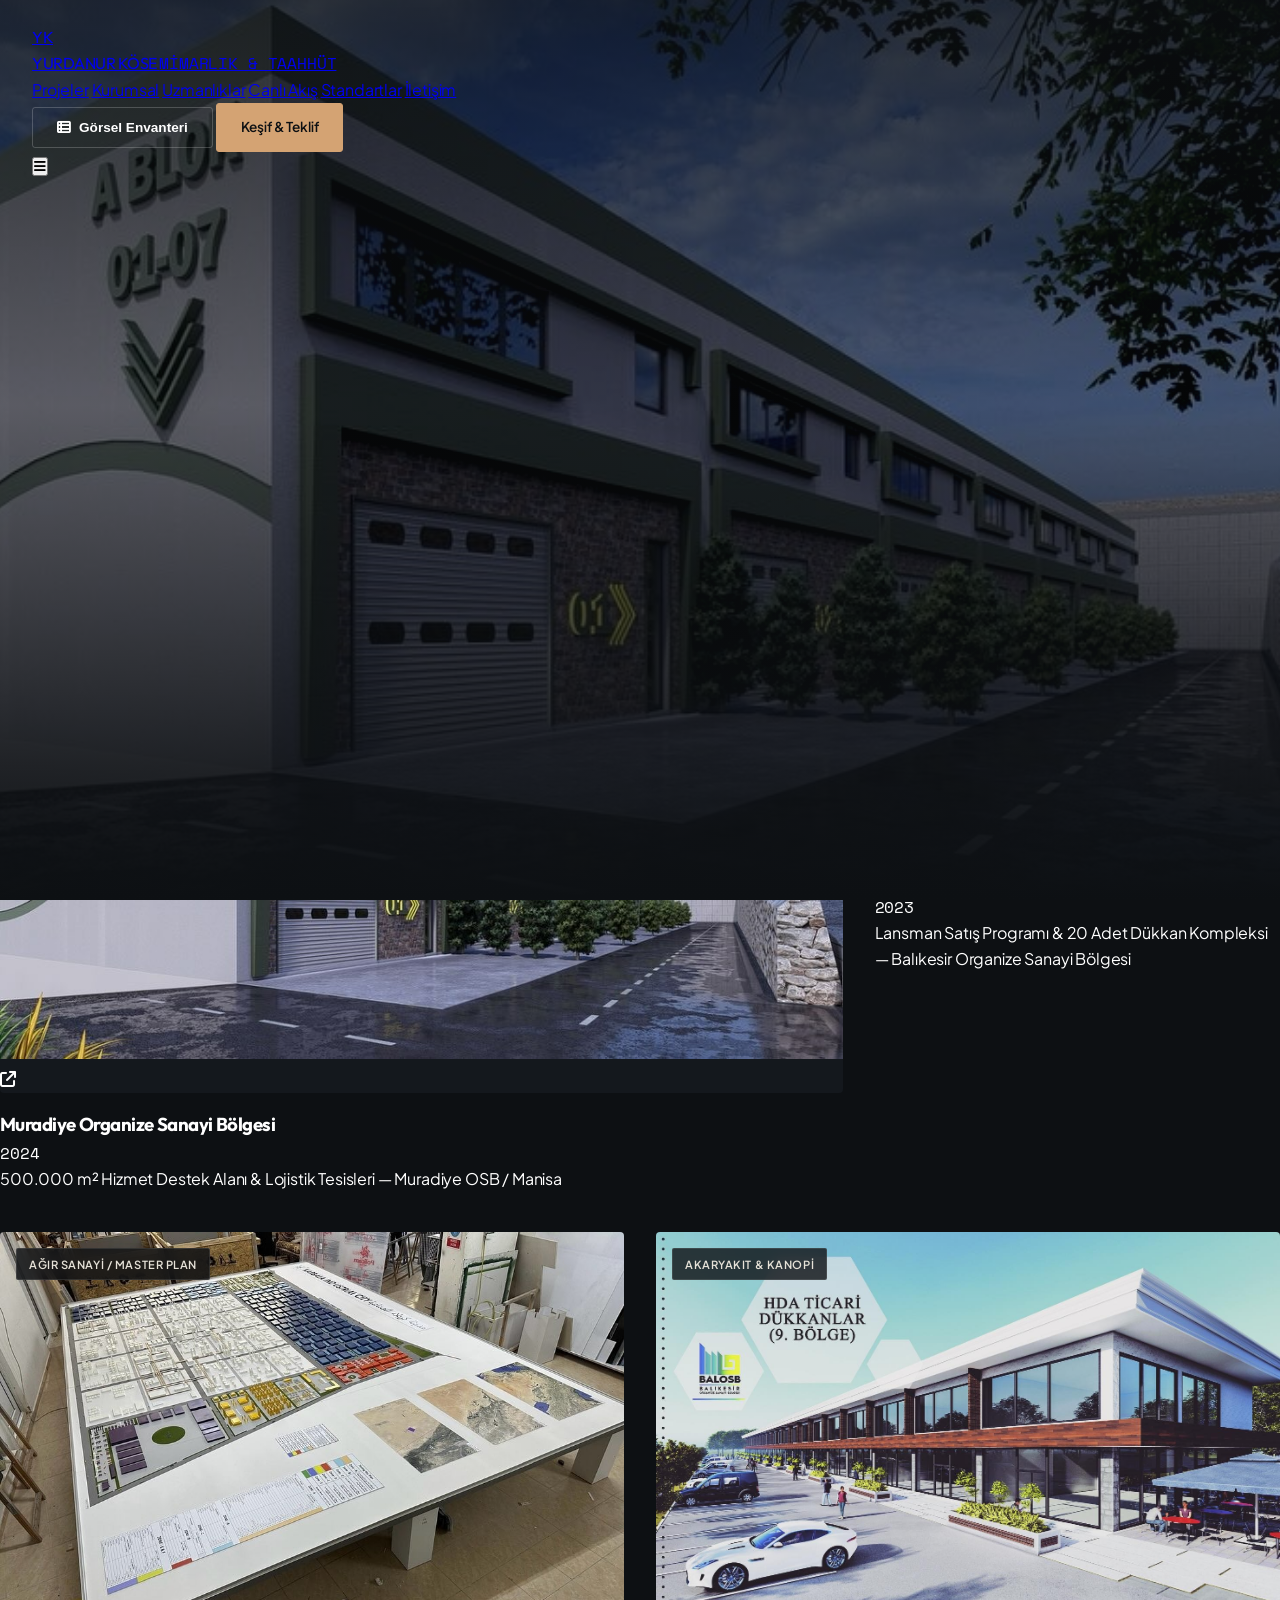
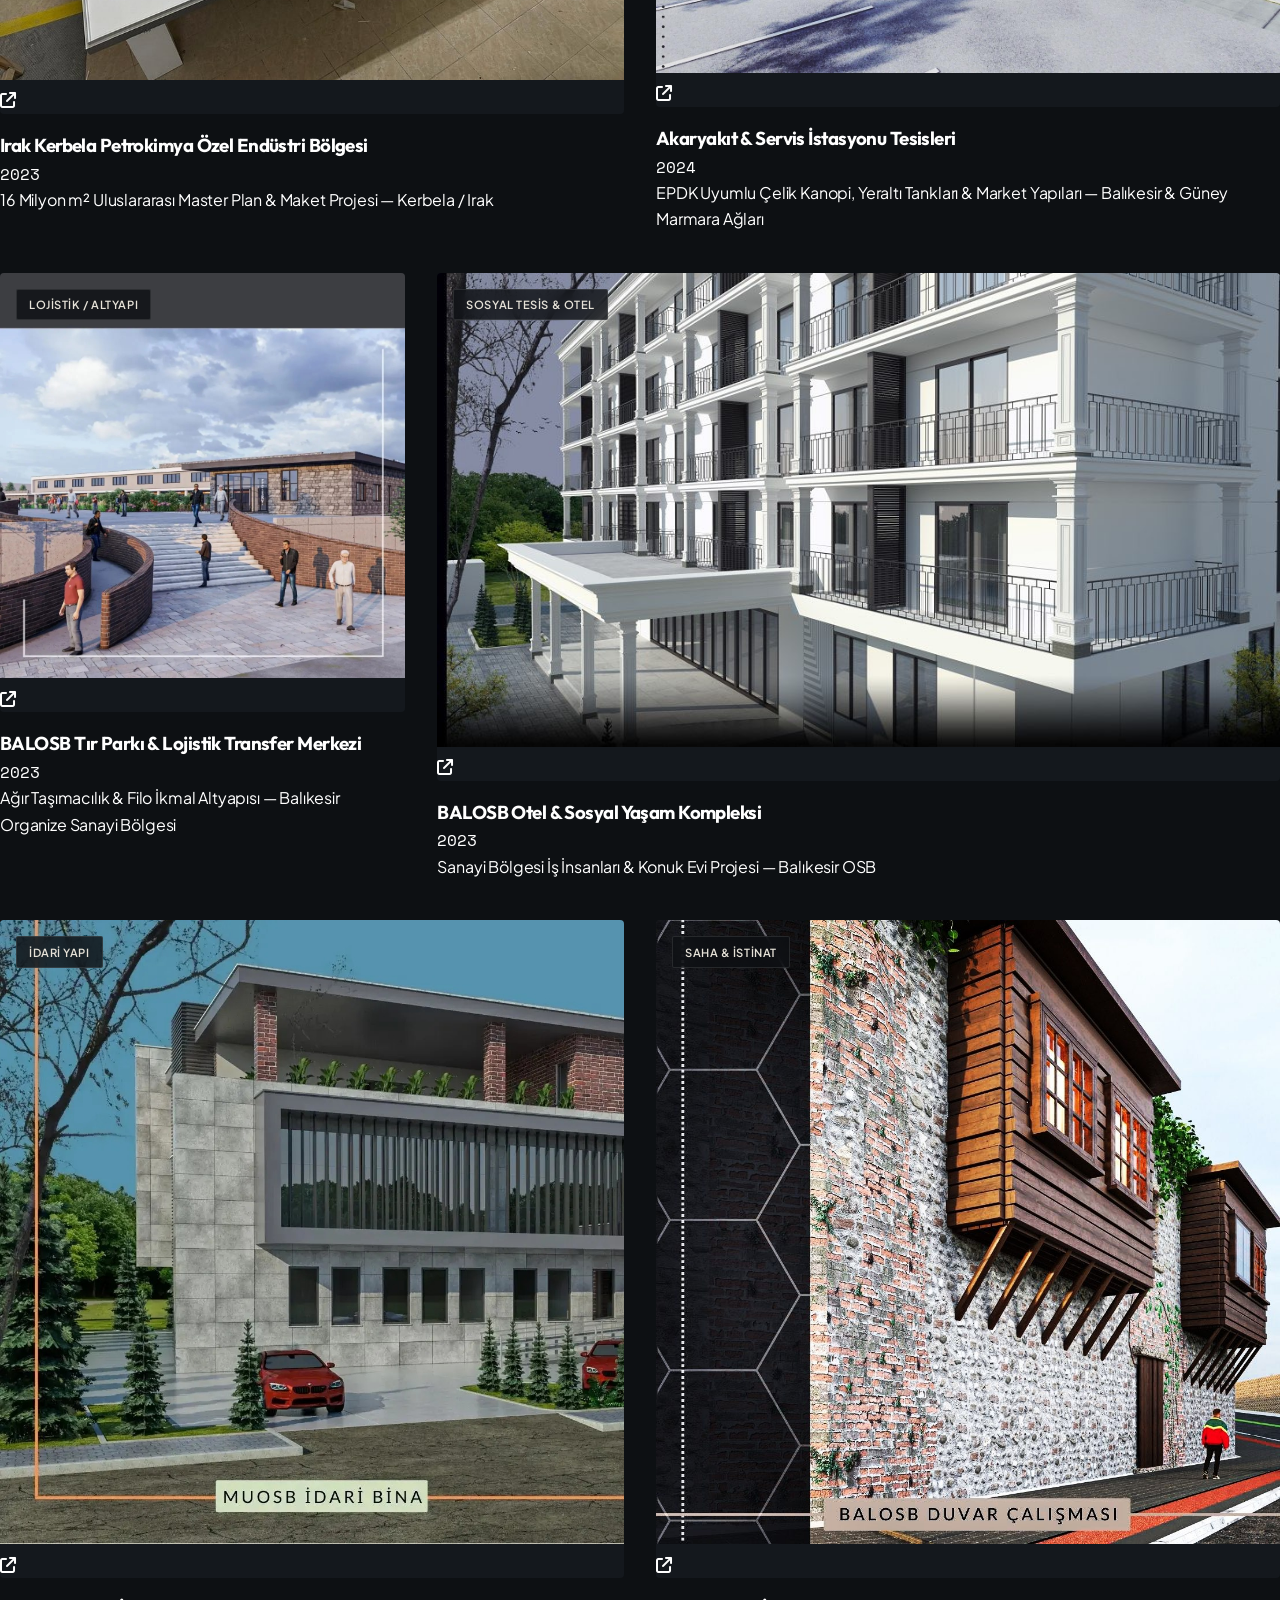
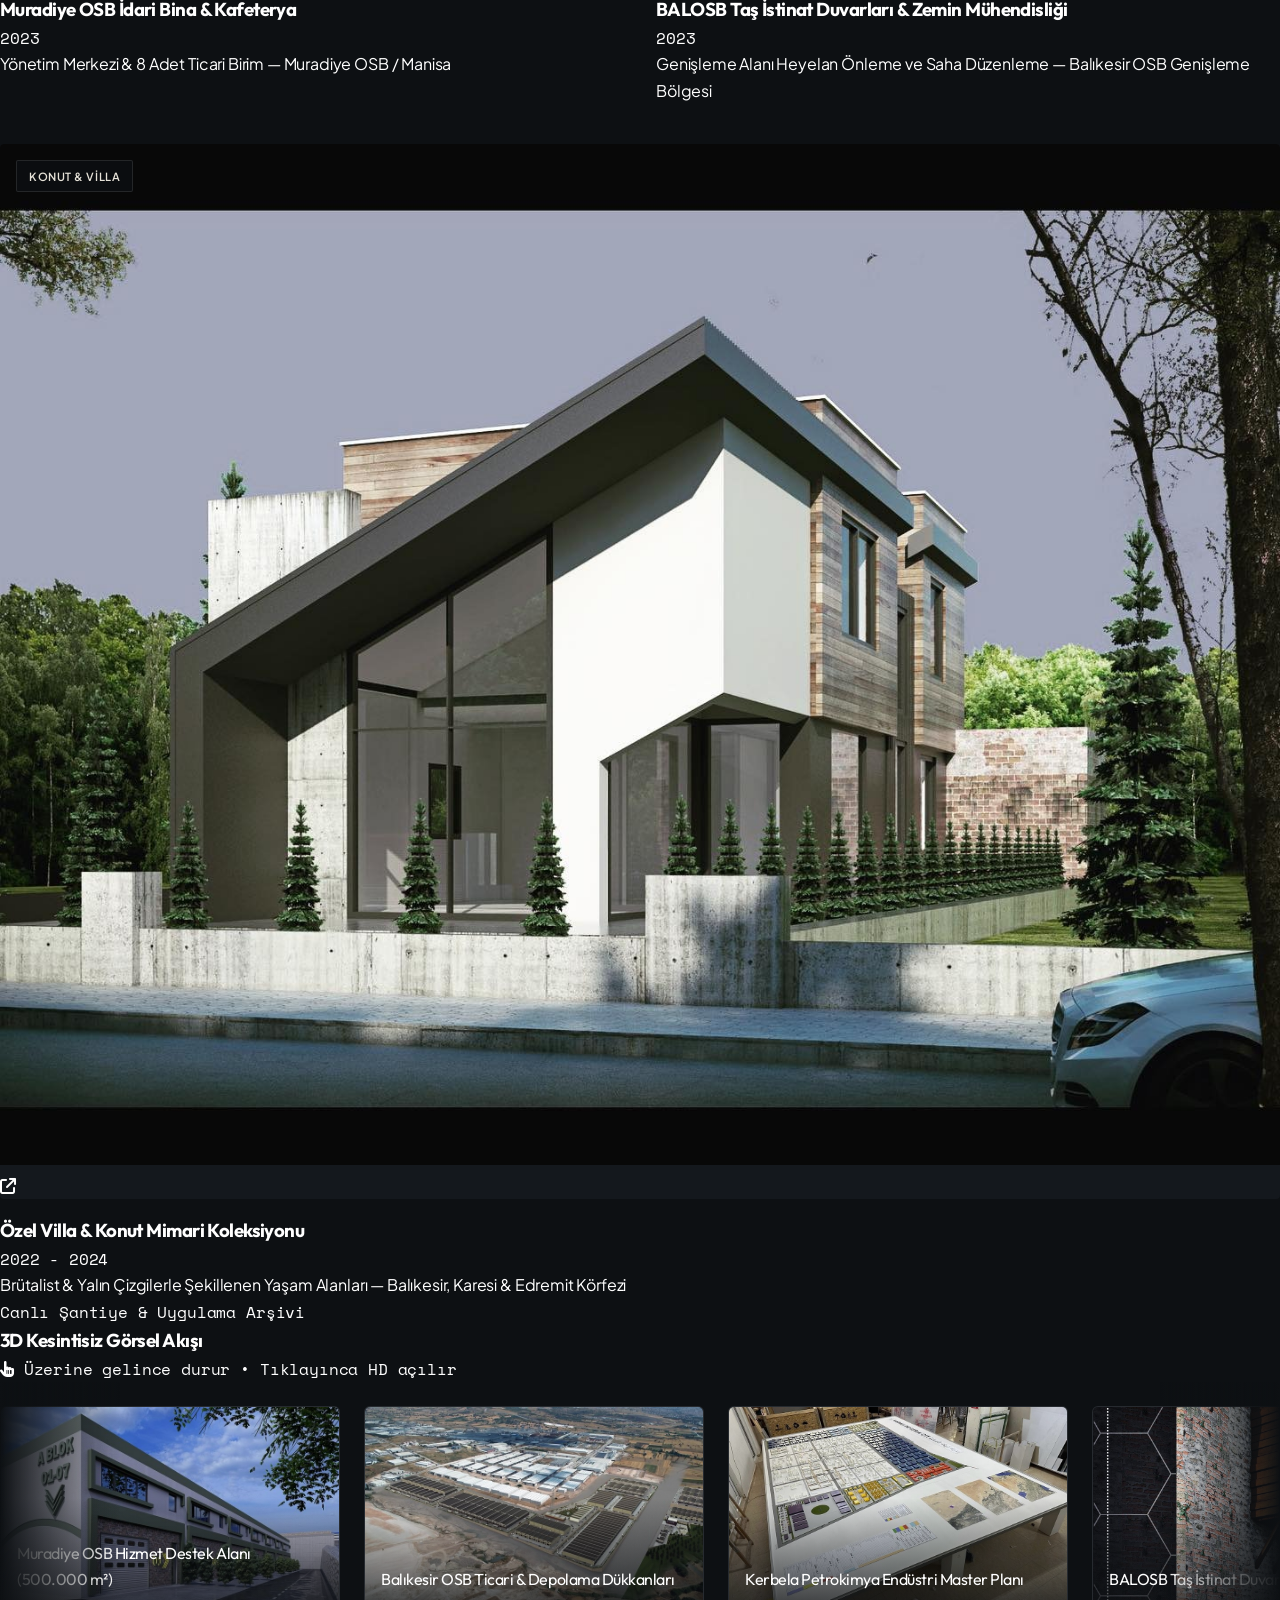
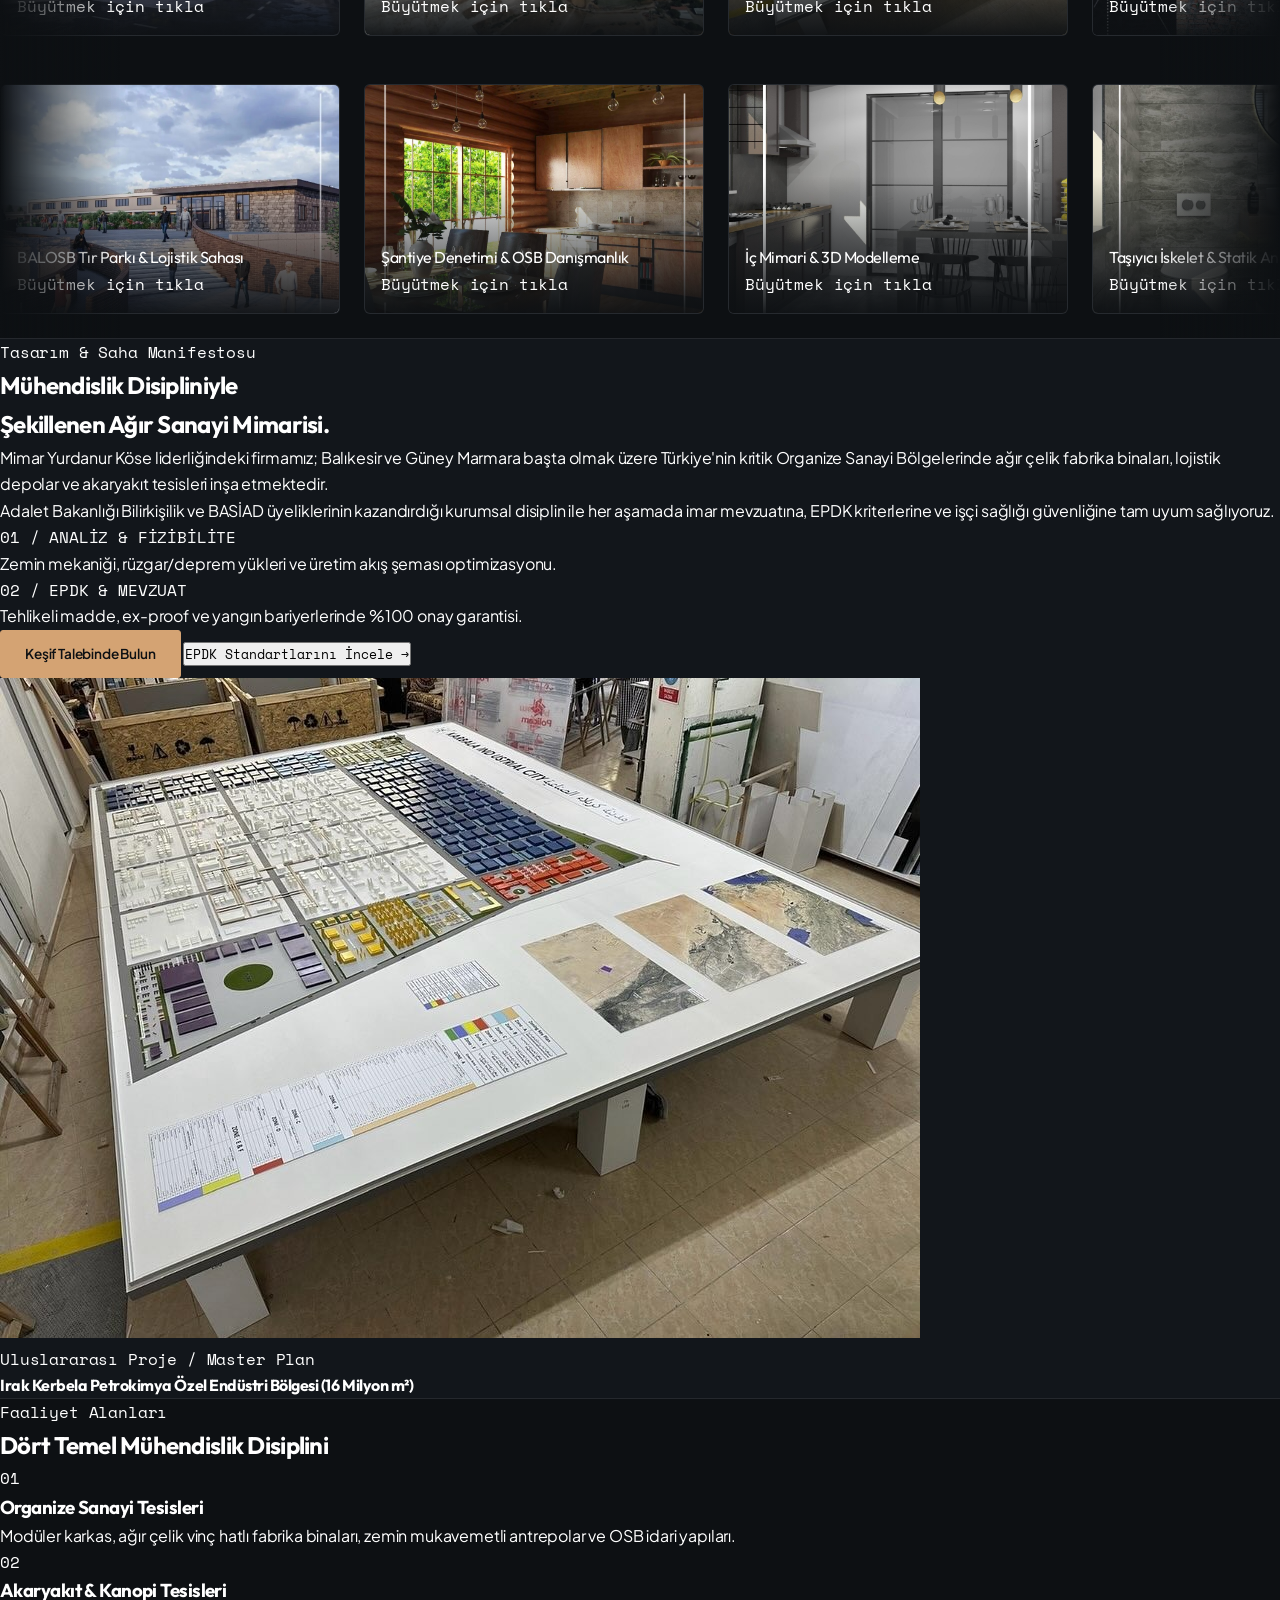
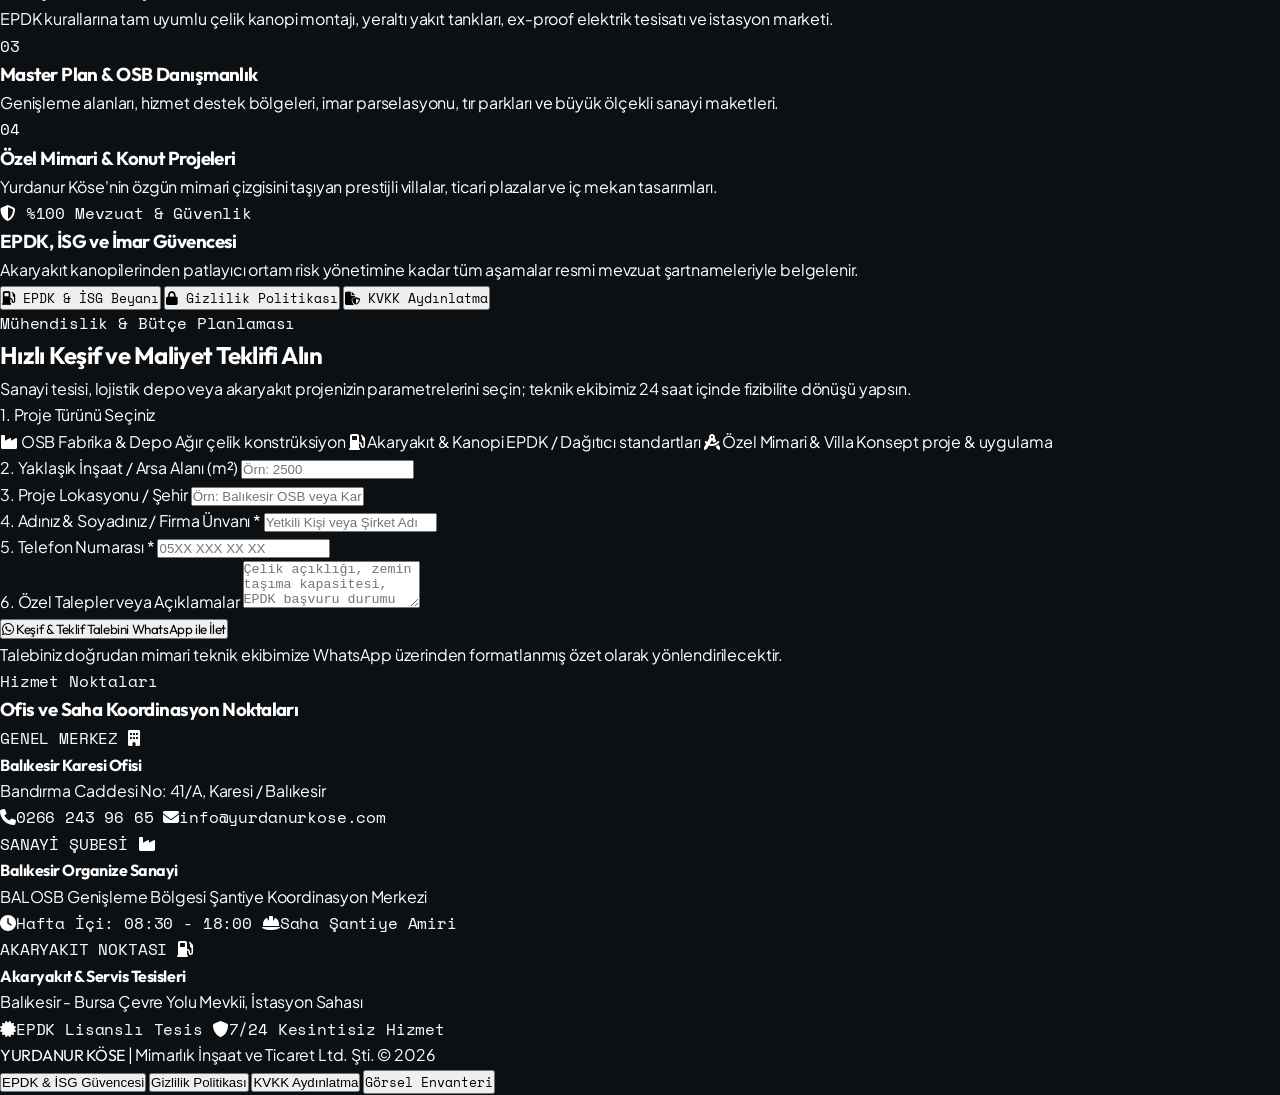
==== index.html @ f6b433bc "feat: Stuart Tanner & Norm Architects editoryal tasarimi, asimetrik galeri, Framerpanda detay modali" ====
<!DOCTYPE html>
<html lang="tr" class="scroll-smooth">
<head>
  <meta charset="UTF-8">
  <meta name="viewport" content="width=device-width, initial-scale=1.0">
  <title>Yurdanur Köse Mimarlık & Taahhüt | 3D Sanayi & Akaryakıt Portalı</title>
  
  <!-- SEO & Meta Tags -->
  <meta name="description" content="Balıkesir, Muradiye ve çevre OSB'lerde ağır sanayi fabrikaları, lojistik depolar ve EPDK standartlarında akaryakıt istasyonları mimari projelendirme ve taahhüdü.">
  <meta name="keywords" content="yurdanur köse, mimarlık, organize sanayi, balıkesir osb, muradiye osb, akaryakıt istasyonu, çelik konstrüksiyon, 3d mimari">
  <meta name="author" content="Yurdanur Köse Mimarlık İnşaat ve Ticaret Ltd. Şti.">
  <meta name="robots" content="index, follow">

  <!-- Open Graph -->
  <meta property="og:type" content="website">
  <meta property="og:url" content="https://yurdanurkose.com/">
  <meta property="og:title" content="Yurdanur Köse Mimarlık & Taahhüt | Sanayi & Akaryakıt">
  <meta property="og:description" content="Sloganlar yerine inşa edilen yapılar konuşur. Muradiye OSB, Kerbela Endüstri Bölgesi ve akaryakıt istasyonları mimari ve mühendislik portfolyosu.">
  <meta property="og:image" content="assets/images/real_projects/yk-01.jpg">

  <!-- Tailwind CSS CDN -->
  <script src="https://cdn.tailwindcss.com"></script>
  <script>
    tailwind.config = {
      theme: {
        extend: {
          colors: {
            brand: {
              dark: '#0D1013',
              surface: '#14181D',
              gold: '#D4A373',
              goldLight: '#E5B382',
              stone: '#E6E2D8',
              slate: '#94A3B8'
            }
          },
          fontFamily: {
            heading: ['Outfit', 'sans-serif'],
            sans: ['"Plus Jakarta Sans"', 'sans-serif'],
            mono: ['"Space Mono"', 'monospace']
          }
        }
      }
    }
  </script>

  <!-- FontAwesome & Three.js -->
  <link rel="stylesheet" href="https://cdnjs.cloudflare.com/ajax/libs/font-awesome/6.5.1/css/all.min.css">
  <script src="https://cdnjs.cloudflare.com/ajax/libs/three.js/r128/three.min.js"></script>

  <!-- Custom CSS -->
  <link rel="stylesheet" href="assets/css/style.css">
</head>
<body class="bg-[#0D1013] text-white antialiased selection:bg-[#D4A373] selection:text-black">

  <!-- ========================================================================= -->
  <!-- 1. MINIMAL FLOATING HEADER (STUART TANNER / WAKEFORD STYLE) -->
  <!-- ========================================================================= -->
  <header class="site-header flex items-center justify-between">
    <!-- Logo -->
    <a href="#" class="flex items-center gap-3 group">
      <div class="w-10 h-10 rounded bg-[#D4A373] text-[#0D1013] font-heading font-extrabold text-lg flex items-center justify-center transition-transform group-hover:scale-105 shadow-md shadow-[#D4A373]/20">
        YK
      </div>
      <div class="flex flex-col">
        <span class="font-heading font-bold text-white text-base tracking-tight leading-tight group-hover:text-[#D4A373] transition-colors">
          YURDANUR KÖSE
        </span>
        <span class="text-[10px] font-mono tracking-wider text-slate-400 uppercase">
          MİMARLIK & TAAHHÜT
        </span>
      </div>
    </a>

    <!-- Minimalist Menü -->
    <nav class="hidden md:flex items-center gap-8 text-xs font-medium uppercase tracking-wider text-slate-300">
      <a href="#projeler" class="hover:text-[#D4A373] transition-colors py-1">Projeler</a>
      <a href="#kurumsal" class="hover:text-[#D4A373] transition-colors py-1">Kurumsal</a>
      <a href="#uzmanliklar" class="hover:text-[#D4A373] transition-colors py-1">Uzmanlıklar</a>
      <a href="#akis" class="hover:text-[#D4A373] transition-colors py-1">Canlı Akış</a>
      <a href="#standartlar" class="hover:text-[#D4A373] transition-colors py-1">Standartlar</a>
      <a href="#iletisim" class="hover:text-[#D4A373] transition-colors py-1">İletişim</a>
    </nav>

    <!-- Hızlı Aksiyon -->
    <div class="hidden sm:flex items-center gap-4">
      <button onclick="openInventoryModal()" class="btn-minimal text-xs py-2 px-3 text-slate-300 hover:text-white" title="Instagram Fotoğraf & Gönderi Envanteri">
        <i class="fa-solid fa-table-list text-[#D4A373]"></i>
        <span>Görsel Envanteri</span>
      </button>
      <a href="#teklif-formu" class="btn-gold text-xs py-2 px-4 rounded">
        <span>Keşif & Teklif</span>
      </a>
    </div>

    <!-- Mobil Menü Butonu -->
    <button id="mobile-menu-btn" class="md:hidden text-slate-200 hover:text-white p-2" aria-label="Menü">
      <i class="fa-solid fa-bars text-lg"></i>
    </button>
  </header>

  <!-- Mobil Açılır Menü -->
  <div id="mobile-menu" class="hidden fixed inset-x-0 top-20 z-40 bg-[#12161B]/98 backdrop-blur-xl border-b border-white/10 px-6 py-6 space-y-4 text-sm font-medium">
    <a href="#projeler" class="block text-slate-200 hover:text-[#D4A373]">Projeler Vitrini</a>
    <a href="#kurumsal" class="block text-slate-200 hover:text-[#D4A373]">Kurumsal & Yaklaşım</a>
    <a href="#uzmanliklar" class="block text-slate-200 hover:text-[#D4A373]">Uzmanlık Alanları</a>
    <a href="#akis" class="block text-slate-200 hover:text-[#D4A373]">Canlı 3D Fotoğraf Akışı</a>
    <a href="#standartlar" class="block text-slate-200 hover:text-[#D4A373]">EPDK & İSG Standartları</a>
    <a href="#teklif-formu" class="block btn-gold text-center py-2.5 rounded mt-4">Hızlı Keşif İste</a>
    <button onclick="openInventoryModal()" class="w-full text-center py-2 text-xs font-mono text-slate-400 hover:text-white border-t border-white/5 pt-3">
      <i class="fa-solid fa-table-list mr-1"></i> Doğrulanmış Görsel Envanteri
    </button>
  </div>

  <!-- ========================================================================= -->
  <!-- 2. HERO SECTION - STUART TANNER ARCHITECTS STİLİ BÜYÜK GÖRSEL VİTRİN -->
  <!-- ========================================================================= -->
  <section class="relative min-h-screen flex items-end pb-16 sm:pb-24 pt-32 overflow-hidden">
    
    <!-- Büyük Arka Plan Mimari Fotoğrafı -->
    <div class="hero-image-wrap">
      <img src="assets/images/real_projects/yk-01.jpg" alt="Muradiye Organize Sanayi Bölgesi Projesi">
    </div>

    <!-- Degrade Karartma Katmanı -->
    <div class="hero-overlay-gradient"></div>

    <!-- Three.js 3D İnteraktif Çelik Kafes & Işık Parçacıkları (WebGL Canvas) -->
    <div id="hero-3d-canvas-container">
      <canvas id="hero-3d-canvas"></canvas>
    </div>

    <!-- Hero Ön Plan İçeriği (Stuart Tanner Typography) -->
    <div class="relative z-10 max-w-7xl mx-auto px-6 sm:px-10 w-full">
      <div class="max-w-3xl space-y-6">
        
        <div class="inline-flex items-center gap-3 px-3.5 py-1.5 rounded bg-black/60 border border-white/10 backdrop-blur-md">
          <span class="w-2 h-2 rounded-full bg-[#D4A373] animate-pulse"></span>
          <span class="font-mono text-xs text-[#E6E2D8] uppercase tracking-wider">
            3D Mimari & Endüstriyel Taahhüt Portalı
          </span>
        </div>

        <h1 class="text-3xl sm:text-5xl lg:text-6xl font-heading font-extrabold text-white tracking-tight leading-[1.12]">
          Sanayi ve Akaryakıt Yapılarında <br>
          <span class="text-transparent bg-clip-text bg-gradient-to-r from-white via-[#E6E2D8] to-[#D4A373]">
            Sarsılmaz Mimari Disiplin.
          </span>
        </h1>

        <p class="text-base sm:text-lg text-slate-300 font-normal leading-relaxed max-w-2xl">
          Organize sanayi bölgeleri, endüstriyel tesisler ve EPDK standartlarında akaryakıt istasyonlarında sarsılmaz mühendislik disiplini ve sıfır hata toleransı.
        </p>

        <div class="flex flex-wrap items-center gap-4 pt-4">
          <a href="#projeler" class="btn-gold py-3 px-7 rounded font-semibold text-sm">
            <span>Projeleri İnceleyin</span>
            <i class="fa-solid fa-arrow-down text-xs ml-1"></i>
          </a>
          <button onclick="openInventoryModal()" class="btn-minimal py-3 px-6 rounded font-semibold text-sm">
            <i class="fa-solid fa-camera-retro text-[#D4A373]"></i>
            <span>39 Gerçek Fotoğraf Envanteri</span>
          </button>
        </div>

        <div class="pt-6 flex items-center gap-3 text-xs font-mono text-slate-400">
          <i class="fa-solid fa-arrows-up-down-left-right text-[#D4A373] animate-pulse"></i>
          <span>Fareyi ekranda hareket ettirerek 3D mimari kafesi ve şantiye partiküllerini yönlendirin.</span>
        </div>

      </div>
    </div>

    <!-- Aşağı Kaydırma Çizgisi -->
    <a href="#projeler" class="hidden lg:flex absolute bottom-8 right-10 z-10 flex-col items-center gap-2 text-[11px] font-mono uppercase tracking-widest text-slate-400 hover:text-white transition-colors">
      <span>Aşağı Kaydır</span>
      <span class="w-px h-10 bg-gradient-to-b from-[#D4A373] to-transparent"></span>
    </a>

  </section>

  <!-- ========================================================================= -->
  <!-- 3. RAKAMLARLA KURUMSAL GÜVEN VE SAHA BÜYÜKLÜĞÜ -->
  <!-- ========================================================================= -->
  <section class="border-y border-white/10 bg-[#101418] py-8">
    <div class="max-w-7xl mx-auto px-6 sm:px-10">
      <div class="grid grid-cols-2 md:grid-cols-4 gap-6 text-center md:text-left">
        
        <div class="space-y-1">
          <span class="font-mono text-2xl sm:text-3xl font-extrabold text-[#D4A373]">500.000+ m²</span>
          <p class="text-xs text-slate-400 font-medium">Planlanan OSB & Lojistik Alanı</p>
        </div>

        <div class="space-y-1">
          <span class="font-mono text-2xl sm:text-3xl font-extrabold text-white">16.000.000 m²</span>
          <p class="text-xs text-slate-400 font-medium">Uluslararası Petrokimya Master Planı</p>
        </div>

        <div class="space-y-1">
          <span class="font-mono text-2xl sm:text-3xl font-extrabold text-emerald-400">%100 Uyum</span>
          <p class="text-xs text-slate-400 font-medium">EPDK & İSG Mevzuat Güvencesi</p>
        </div>

        <div class="space-y-1">
          <span class="font-mono text-2xl sm:text-3xl font-extrabold text-[#E6E2D8]">20+ Yıl</span>
          <p class="text-xs text-slate-400 font-medium">Bölgesel Mimari & Taahhüt Tecrübesi</p>
        </div>

      </div>
    </div>
  </section>

  <!-- ========================================================================= -->
  <!-- 4. PROJELER - ASİMETRİK EDİTORYAL GALERİ (ARCHITECTURECHAT.COM STİLİ) -->
  <!-- ========================================================================= -->
  <section id="projeler" class="py-24 sm:py-32 bg-[#0D1013] relative">
    <div class="max-w-7xl mx-auto px-6 sm:px-10">
      
      <!-- Bölüm Başlığı -->
      <div class="flex flex-col md:flex-row md:items-end justify-between gap-6 pb-14 border-b border-white/10">
        <div>
          <span class="text-xs font-mono uppercase tracking-widest text-[#D4A373] block mb-2">
            Portfolyo Vitrini
          </span>
          <h2 class="text-3xl sm:text-4xl font-heading font-extrabold text-white tracking-tight">
            Seçilmiş Mimari & Endüstriyel Projeler
          </h2>
        </div>
        <p class="text-slate-400 text-xs sm:text-sm max-w-md font-normal leading-relaxed">
          Kart kalabalığı yerine doğrudan mimari çalışmalar konuşur. Her fotoğrafa tıklayarak doğrulanmış teknik künyeyi ve şantiye detaylarını inceleyebilirsiniz.
        </p>
      </div>

      <!-- Asimetrik Editoryal Grid (JS ile doldurulur) -->
      <div id="projects-editorial-grid" class="editorial-gallery-grid pt-12">
        <!-- JS injects .project-item with spans -->
      </div>

    </div>
  </section>

  <!-- ========================================================================= -->
  <!-- 5. KESİNTİSİZ AKAN 3D FOTOĞRAF ŞERİDİ ("GÖRSELLER AKSIN") -->
  <!-- ========================================================================= -->
  <section id="akis" class="py-20 bg-[#12161C] border-y border-white/10 overflow-hidden">
    <div class="max-w-7xl mx-auto px-6 sm:px-10 mb-8 flex flex-col sm:flex-row sm:items-center justify-between gap-4">
      <div>
        <span class="text-xs font-mono uppercase tracking-widest text-[#D4A373] block mb-1">
          Canlı Şantiye & Uygulama Arşivi
        </span>
        <h3 class="text-2xl font-heading font-bold text-white">
          3D Kesintisiz Görsel Akışı
        </h3>
      </div>
      <p class="text-xs text-slate-400 font-mono">
        <i class="fa-solid fa-hand-pointer text-[#D4A373] mr-1"></i> Üzerine gelince durur • Tıklayınca HD açılır
      </p>
    </div>

    <!-- Üst Şerit (Sola Akar) -->
    <div class="flow-marquee-container mb-4">
      <div id="marquee-track-left" class="marquee-track track-left"></div>
    </div>

    <!-- Alt Şerit (Sağa Akar) -->
    <div class="flow-marquee-container">
      <div id="marquee-track-right" class="marquee-track track-right"></div>
    </div>
  </section>

  <!-- ========================================================================= -->
  <!-- 6. KURUMSAL & MİMARİ YAKLAŞIM (NORM ARCHITECTS STİLİ MİNİMAL BÖLÜM) -->
  <!-- ========================================================================= -->
  <section id="kurumsal" class="norm-editorial-section py-24 sm:py-32">
    <div class="max-w-7xl mx-auto px-6 sm:px-10">
      
      <div class="grid grid-cols-1 lg:grid-cols-12 gap-12 lg:gap-16 items-center">
        
        <!-- Sol: Manifest & Mimar Tanıtımı -->
        <div class="lg:col-span-6 space-y-6">
          <span class="text-xs font-mono uppercase tracking-widest text-[#D4A373]">
            Tasarım & Saha Manifestosu
          </span>

          <h2 class="text-3xl sm:text-4xl font-heading font-bold text-white leading-tight">
            Mühendislik Disipliniyle <br>
            <span class="text-[#E6E2D8]">Şekillenen Ağır Sanayi Mimarisi.</span>
          </h2>

          <p class="text-slate-300 text-sm sm:text-base leading-relaxed">
            Mimar Yurdanur Köse liderliğindeki firmamız; Balıkesir ve Güney Marmara başta olmak üzere Türkiye'nin kritik Organize Sanayi Bölgelerinde ağır çelik fabrika binaları, lojistik depolar ve akaryakıt tesisleri inşa etmektedir.
          </p>

          <p class="text-slate-400 text-xs sm:text-sm leading-relaxed">
            Adalet Bakanlığı Bilirkişilik ve BASİAD üyeliklerinin kazandırdığı kurumsal disiplin ile her aşamada imar mevzuatına, EPDK kriterlerine ve işçi sağlığı güvenliğine tam uyum sağlıyoruz.
          </p>

          <div class="grid grid-cols-2 gap-4 pt-4 border-t border-white/10 text-xs">
            <div>
              <span class="font-mono text-[#D4A373] block mb-1">01 / ANALİZ & FİZİBİLİTE</span>
              <p class="text-slate-400">Zemin mekaniği, rüzgar/deprem yükleri ve üretim akış şeması optimizasyonu.</p>
            </div>
            <div>
              <span class="font-mono text-[#D4A373] block mb-1">02 / EPDK & MEVZUAT</span>
              <p class="text-slate-400">Tehlikeli madde, ex-proof ve yangın bariyerlerinde %100 onay garantisi.</p>
            </div>
          </div>

          <div class="pt-4 flex items-center gap-4">
            <a href="#teklif-formu" class="btn-gold text-xs py-2.5 px-6 rounded">
              Keşif Talebinde Bulun
            </a>
            <button onclick="openEpdkModal()" class="text-xs font-mono text-slate-300 hover:text-white underline underline-offset-4">
              EPDK Standartlarını İncele &rarr;
            </button>
          </div>
        </div>

        <!-- Sağ: Büyük Ölçekli Mimari Maket & Çalışma Görseli -->
        <div class="lg:col-span-6 relative">
          <div class="relative rounded-lg overflow-hidden border border-white/10 shadow-2xl bg-[#0D1013]">
            <img 
              src="assets/images/real_projects/yk-03.jpg" 
              alt="Kerbela Petrokimya Endüstri Master Plan ve Maket Çalışması" 
              class="w-full h-[450px] object-cover"
            >
            <div class="absolute bottom-0 inset-x-0 p-5 bg-gradient-to-t from-black/90 via-black/50 to-transparent">
              <span class="text-[10px] font-mono text-[#D4A373] uppercase tracking-wider block">
                Uluslararası Proje / Master Plan
              </span>
              <h4 class="text-sm font-heading font-semibold text-white">
                Irak Kerbela Petrokimya Özel Endüstri Bölgesi (16 Milyon m²)
              </h4>
            </div>
          </div>
        </div>

      </div>

    </div>
  </section>

  <!-- ========================================================================= -->
  <!-- 7. UZMANLIK ALANLARI (EDİTORYAL LİSTE) -->
  <!-- ========================================================================= -->
  <section id="uzmanliklar" class="py-24 sm:py-32 bg-[#0D1013]">
    <div class="max-w-7xl mx-auto px-6 sm:px-10">
      
      <div class="max-w-2xl mb-16">
        <span class="text-xs font-mono uppercase tracking-widest text-[#D4A373] block mb-2">
          Faaliyet Alanları
        </span>
        <h2 class="text-3xl sm:text-4xl font-heading font-extrabold text-white">
          Dört Temel Mühendislik Disiplini
        </h2>
      </div>

      <div class="grid grid-cols-1 md:grid-cols-2 lg:grid-cols-4 gap-6">
        
        <div class="p-6 rounded bg-[#14181D] border border-white/5 hover:border-[#D4A373]/40 transition-colors space-y-3">
          <div class="w-10 h-10 rounded bg-[#D4A373]/15 text-[#D4A373] flex items-center justify-center font-mono font-bold text-sm">
            01
          </div>
          <h3 class="font-heading font-bold text-white text-lg">Organize Sanayi Tesisleri</h3>
          <p class="text-xs text-slate-400 leading-relaxed">
            Modüler karkas, ağır çelik vinç hatlı fabrika binaları, zemin mukavemetli antrepolar ve OSB idari yapıları.
          </p>
        </div>

        <div class="p-6 rounded bg-[#14181D] border border-white/5 hover:border-[#D4A373]/40 transition-colors space-y-3">
          <div class="w-10 h-10 rounded bg-[#D4A373]/15 text-[#D4A373] flex items-center justify-center font-mono font-bold text-sm">
            02
          </div>
          <h3 class="font-heading font-bold text-white text-lg">Akaryakıt & Kanopi Tesisleri</h3>
          <p class="text-xs text-slate-400 leading-relaxed">
            EPDK kurallarına tam uyumlu çelik kanopi montajı, yeraltı yakıt tankları, ex-proof elektrik tesisatı ve istasyon marketi.
          </p>
        </div>

        <div class="p-6 rounded bg-[#14181D] border border-white/5 hover:border-[#D4A373]/40 transition-colors space-y-3">
          <div class="w-10 h-10 rounded bg-[#D4A373]/15 text-[#D4A373] flex items-center justify-center font-mono font-bold text-sm">
            03
          </div>
          <h3 class="font-heading font-bold text-white text-lg">Master Plan & OSB Danışmanlık</h3>
          <p class="text-xs text-slate-400 leading-relaxed">
            Genişleme alanları, hizmet destek bölgeleri, imar parselasyonu, tır parkları ve büyük ölçekli sanayi maketleri.
          </p>
        </div>

        <div class="p-6 rounded bg-[#14181D] border border-white/5 hover:border-[#D4A373]/40 transition-colors space-y-3">
          <div class="w-10 h-10 rounded bg-[#D4A373]/15 text-[#D4A373] flex items-center justify-center font-mono font-bold text-sm">
            04
          </div>
          <h3 class="font-heading font-bold text-white text-lg">Özel Mimari & Konut Projeleri</h3>
          <p class="text-xs text-slate-400 leading-relaxed">
            Yurdanur Köse'nin özgün mimari çizgisini taşıyan prestijli villalar, ticari plazalar ve iç mekan tasarımları.
          </p>
        </div>

      </div>

    </div>
  </section>

  <!-- ========================================================================= -->
  <!-- 8. EPDK & İSG STANDARTLARI ROZETLERİ -->
  <!-- ========================================================================= -->
  <section id="standartlar" class="py-16 bg-[#11151A] border-y border-white/10">
    <div class="max-w-7xl mx-auto px-6 sm:px-10">
      
      <div class="flex flex-col lg:flex-row items-center justify-between gap-8">
        <div>
          <span class="text-xs font-mono uppercase tracking-widest text-emerald-400 block mb-1">
            <i class="fa-solid fa-shield-halved mr-1"></i> %100 Mevzuat & Güvenlik
          </span>
          <h3 class="text-2xl font-heading font-bold text-white">
            EPDK, İSG ve İmar Güvencesi
          </h3>
          <p class="text-xs text-slate-400 mt-1 max-w-xl">
            Akaryakıt kanopilerinden patlayıcı ortam risk yönetimine kadar tüm aşamalar resmi mevzuat şartnameleriyle belgelenir.
          </p>
        </div>

        <div class="flex flex-wrap items-center gap-3">
          <button onclick="openEpdkModal()" class="px-4 py-2.5 rounded bg-white/5 border border-white/10 hover:border-[#D4A373] text-xs font-mono text-slate-200 transition-colors flex items-center gap-2">
            <i class="fa-solid fa-gas-pump text-[#D4A373]"></i>
            <span>EPDK & İSG Beyanı</span>
          </button>
          <button onclick="openPrivacyModal()" class="px-4 py-2.5 rounded bg-white/5 border border-white/10 hover:border-[#D4A373] text-xs font-mono text-slate-200 transition-colors flex items-center gap-2">
            <i class="fa-solid fa-lock text-cyan-400"></i>
            <span>Gizlilik Politikası</span>
          </button>
          <button onclick="openKvkkModal()" class="px-4 py-2.5 rounded bg-white/5 border border-white/10 hover:border-[#D4A373] text-xs font-mono text-slate-200 transition-colors flex items-center gap-2">
            <i class="fa-solid fa-file-shield text-emerald-400"></i>
            <span>KVKK Aydınlatma</span>
          </button>
        </div>
      </div>

    </div>
  </section>

  <!-- ========================================================================= -->
  <!-- 9. TEMİZ VE FERAH BEYAZ TEKLİF & KEŞİF FORMU -->
  <!-- ========================================================================= -->
  <section id="teklif-formu" class="py-24 sm:py-32 bg-[#0D1013] relative">
    <div class="max-w-4xl mx-auto px-6 sm:px-10">
      
      <div class="text-center space-y-3 mb-12">
        <span class="text-xs font-mono uppercase tracking-widest text-[#D4A373]">
          Mühendislik & Bütçe Planlaması
        </span>
        <h2 class="text-3xl sm:text-4xl font-heading font-extrabold text-white">
          Hızlı Keşif ve Maliyet Teklifi Alın
        </h2>
        <p class="text-xs sm:text-sm text-slate-400 max-w-xl mx-auto">
          Sanayi tesisi, lojistik depo veya akaryakıt projenizin parametrelerini seçin; teknik ekibimiz 24 saat içinde fizibilite dönüşü yapsın.
        </p>
      </div>

      <!-- Beyaz Kart Formu -->
      <div class="bg-white rounded-2xl p-8 sm:p-12 shadow-2xl text-slate-900">
        <form id="clean-proposal-form" class="space-y-8">
          
          <!-- Adım 1: Proje Türü Seçimi -->
          <div>
            <label class="block text-xs font-bold uppercase tracking-wider text-slate-500 mb-3">
              1. Proje Türünü Seçiniz
            </label>
            <div class="grid grid-cols-1 sm:grid-cols-3 gap-3">
              <label class="cursor-pointer border-2 border-slate-200 rounded-xl p-4 flex flex-col items-center text-center hover:border-amber-500 transition-colors has-[:checked]:border-amber-600 has-[:checked]:bg-amber-50/50">
                <input type="radio" name="form_project_type" value="Organize Sanayi Fabrika / Depo" checked class="sr-only">
                <i class="fa-solid fa-industry text-xl text-amber-600 mb-2"></i>
                <span class="text-xs font-bold text-slate-800">OSB Fabrika & Depo</span>
                <span class="text-[10px] text-slate-500 mt-1">Ağır çelik konstrüksiyon</span>
              </label>

              <label class="cursor-pointer border-2 border-slate-200 rounded-xl p-4 flex flex-col items-center text-center hover:border-amber-500 transition-colors has-[:checked]:border-amber-600 has-[:checked]:bg-amber-50/50">
                <input type="radio" name="form_project_type" value="Akaryakıt İstasyonu & Kanopi" class="sr-only">
                <i class="fa-solid fa-gas-pump text-xl text-amber-600 mb-2"></i>
                <span class="text-xs font-bold text-slate-800">Akaryakıt & Kanopi</span>
                <span class="text-[10px] text-slate-500 mt-1">EPDK / Dağıtıcı standartları</span>
              </label>

              <label class="cursor-pointer border-2 border-slate-200 rounded-xl p-4 flex flex-col items-center text-center hover:border-amber-500 transition-colors has-[:checked]:border-amber-600 has-[:checked]:bg-amber-50/50">
                <input type="radio" name="form_project_type" value="Özel Mimari / Villa / Ticari" class="sr-only">
                <i class="fa-solid fa-compass-drafting text-xl text-amber-600 mb-2"></i>
                <span class="text-xs font-bold text-slate-800">Özel Mimari & Villa</span>
                <span class="text-[10px] text-slate-500 mt-1">Konsept proje & uygulama</span>
              </label>
            </div>
          </div>

          <!-- Adım 2: Saha Bilgileri -->
          <div class="grid grid-cols-1 sm:grid-cols-2 gap-5">
            <div>
              <label for="form_area" class="block text-xs font-bold uppercase tracking-wider text-slate-500 mb-2">
                2. Yaklaşık İnşaat / Arsa Alanı (m²)
              </label>
              <input 
                type="number" 
                id="form_area" 
                placeholder="Örn: 2500" 
                class="w-full px-4 py-3 rounded-lg border border-slate-300 text-sm focus:outline-none focus:ring-2 focus:ring-amber-500 focus:border-transparent bg-slate-50"
              >
            </div>

            <div>
              <label for="form_location" class="block text-xs font-bold uppercase tracking-wider text-slate-500 mb-2">
                3. Proje Lokasyonu / Şehir
              </label>
              <input 
                type="text" 
                id="form_location" 
                placeholder="Örn: Balıkesir OSB veya Karesi" 
                class="w-full px-4 py-3 rounded-lg border border-slate-300 text-sm focus:outline-none focus:ring-2 focus:ring-amber-500 focus:border-transparent bg-slate-50"
              >
            </div>
          </div>

          <!-- Adım 3: Yetkili İletişim Bilgileri -->
          <div class="grid grid-cols-1 sm:grid-cols-2 gap-5">
            <div>
              <label for="form_name" class="block text-xs font-bold uppercase tracking-wider text-slate-500 mb-2">
                4. Adınız & Soyadınız / Firma Ünvanı *
              </label>
              <input 
                type="text" 
                id="form_name" 
                required 
                placeholder="Yetkili Kişi veya Şirket Adı" 
                class="w-full px-4 py-3 rounded-lg border border-slate-300 text-sm focus:outline-none focus:ring-2 focus:ring-amber-500 focus:border-transparent bg-slate-50"
              >
            </div>

            <div>
              <label for="form_phone" class="block text-xs font-bold uppercase tracking-wider text-slate-500 mb-2">
                5. Telefon Numarası *
              </label>
              <input 
                type="tel" 
                id="form_phone" 
                required 
                placeholder="05XX XXX XX XX" 
                class="w-full px-4 py-3 rounded-lg border border-slate-300 text-sm focus:outline-none focus:ring-2 focus:ring-amber-500 focus:border-transparent bg-slate-50"
              >
            </div>
          </div>

          <!-- Adım 4: Proje Notu -->
          <div>
            <label for="form_notes" class="block text-xs font-bold uppercase tracking-wider text-slate-500 mb-2">
              6. Özel Talepler veya Açıklamalar
            </label>
            <textarea 
              id="form_notes" 
              rows="3" 
              placeholder="Çelik açıklığı, zemin taşıma kapasitesi, EPDK başvuru durumu veya teslim tarihi beklentisi..."
              class="w-full px-4 py-3 rounded-lg border border-slate-300 text-sm focus:outline-none focus:ring-2 focus:ring-amber-500 focus:border-transparent bg-slate-50"
            ></textarea>
          </div>

          <!-- Gönder Butonu -->
          <div class="pt-2">
            <button 
              type="submit" 
              class="w-full py-4 px-8 rounded-xl bg-gradient-to-r from-amber-500 to-amber-600 hover:from-amber-600 hover:to-amber-700 text-slate-950 font-heading font-extrabold text-sm sm:text-base tracking-wide flex items-center justify-center gap-3 shadow-lg shadow-amber-500/30 transition-all hover:scale-[1.01]"
            >
              <i class="fa-brands fa-whatsapp text-lg"></i>
              <span>Keşif & Teklif Talebini WhatsApp ile İlet</span>
            </button>
            <p class="text-[11px] text-slate-400 text-center mt-3">
              Talebiniz doğrudan mimari teknik ekibimize WhatsApp üzerinden formatlanmış özet olarak yönlendirilecektir.
            </p>
          </div>

        </form>
      </div>

    </div>
  </section>

  <!-- ========================================================================= -->
  <!-- 10. ŞUBELERİMİZ & LOKASYONLAR -->
  <!-- ========================================================================= -->
  <section id="iletisim" class="py-20 bg-[#101419] border-t border-white/10">
    <div class="max-w-7xl mx-auto px-6 sm:px-10">
      
      <div class="mb-12">
        <span class="text-xs font-mono uppercase tracking-widest text-[#D4A373] block mb-1">
          Hizmet Noktaları
        </span>
        <h3 class="text-2xl font-heading font-bold text-white">
          Ofis ve Saha Koordinasyon Noktaları
        </h3>
      </div>

      <div class="grid grid-cols-1 md:grid-cols-3 gap-6">
        
        <!-- Merkez Ofis -->
        <div class="p-6 rounded bg-[#161B21] border border-white/5 space-y-3">
          <div class="flex items-center justify-between text-xs font-mono text-[#D4A373]">
            <span>GENEL MERKEZ</span>
            <i class="fa-solid fa-building"></i>
          </div>
          <h4 class="font-heading font-bold text-white text-base">Balıkesir Karesi Ofisi</h4>
          <p class="text-xs text-slate-400 leading-relaxed">
            Bandırma Caddesi No: 41/A, Karesi / Balıkesir
          </p>
          <div class="pt-2 flex flex-col gap-1 text-xs text-slate-300 font-mono">
            <span><i class="fa-solid fa-phone text-[#D4A373] mr-2"></i>0266 243 96 65</span>
            <span><i class="fa-solid fa-envelope text-[#D4A373] mr-2"></i>info@yurdanurkose.com</span>
          </div>
        </div>

        <!-- OSB Şubesi -->
        <div class="p-6 rounded bg-[#161B21] border border-white/5 space-y-3">
          <div class="flex items-center justify-between text-xs font-mono text-[#D4A373]">
            <span>SANAYİ ŞUBESİ</span>
            <i class="fa-solid fa-industry"></i>
          </div>
          <h4 class="font-heading font-bold text-white text-base">Balıkesir Organize Sanayi</h4>
          <p class="text-xs text-slate-400 leading-relaxed">
            BALOSB Genişleme Bölgesi Şantiye Koordinasyon Merkezi
          </p>
          <div class="pt-2 flex flex-col gap-1 text-xs text-slate-300 font-mono">
            <span><i class="fa-solid fa-clock text-[#D4A373] mr-2"></i>Hafta İçi: 08:30 - 18:00</span>
            <span><i class="fa-solid fa-hard-hat text-[#D4A373] mr-2"></i>Saha Şantiye Amiri</span>
          </div>
        </div>

        <!-- Akaryakıt & Servis Şubesi -->
        <div class="p-6 rounded bg-[#161B21] border border-white/5 space-y-3">
          <div class="flex items-center justify-between text-xs font-mono text-[#D4A373]">
            <span>AKARYAKIT NOKTASI</span>
            <i class="fa-solid fa-gas-pump"></i>
          </div>
          <h4 class="font-heading font-bold text-white text-base">Akaryakıt & Servis Tesisleri</h4>
          <p class="text-xs text-slate-400 leading-relaxed">
            Balıkesir - Bursa Çevre Yolu Mevkii, İstasyon Sahası
          </p>
          <div class="pt-2 flex flex-col gap-1 text-xs text-slate-300 font-mono">
            <span><i class="fa-solid fa-certificate text-emerald-400 mr-2"></i>EPDK Lisanslı Tesis</span>
            <span><i class="fa-solid fa-shield text-[#D4A373] mr-2"></i>7/24 Kesintisiz Hizmet</span>
          </div>
        </div>

      </div>

    </div>
  </section>

  <!-- ========================================================================= -->
  <!-- 11. FOOTER -->
  <!-- ========================================================================= -->
  <footer class="py-12 bg-[#090C0E] border-t border-white/10 text-xs text-slate-400">
    <div class="max-w-7xl mx-auto px-6 sm:px-10 flex flex-col sm:flex-row items-center justify-between gap-6">
      
      <div class="flex items-center gap-3">
        <span class="font-heading font-bold text-white text-sm">YURDANUR KÖSE</span>
        <span class="text-slate-600">|</span>
        <span>Mimarlık İnşaat ve Ticaret Ltd. Şti. &copy; 2026</span>
      </div>

      <div class="flex flex-wrap items-center gap-6">
        <button onclick="openEpdkModal()" class="hover:text-white transition-colors">EPDK & İSG Güvencesi</button>
        <button onclick="openPrivacyModal()" class="hover:text-white transition-colors">Gizlilik Politikası</button>
        <button onclick="openKvkkModal()" class="hover:text-white transition-colors">KVKK Aydınlatma</button>
        <button onclick="openInventoryModal()" class="text-[#D4A373] hover:underline font-mono">Görsel Envanteri</button>
      </div>

    </div>
  </footer>

  <!-- ========================================================================= -->
  <!-- 12. WILSON / FRAMERPANDA PROJE DETAY MODALI -->
  <!-- ========================================================================= -->
  <div id="project-detail-modal" class="modal-backdrop">
    <div id="project-modal-content" class="modal-panel">
      <!-- JS injects project details here -->
    </div>
  </div>

  <!-- ========================================================================= -->
  <!-- 13. DOĞRULANMIŞ GÖRSEL ENVANTERİ MODALI (GPT ÖNERİSİ: ŞEFFAF ENVANTER) -->
  <!-- ========================================================================= -->
  <div id="inventory-modal" class="modal-backdrop">
    <div class="modal-panel max-w-4xl p-6 sm:p-8">
      
      <div class="flex justify-between items-center pb-4 border-b border-white/10">
        <div>
          <span class="text-xs font-mono text-[#D4A373] uppercase tracking-wider block">Şeffaflık & Doğruluk</span>
          <h3 class="text-xl font-heading font-bold text-white">Resmi Instagram Proje ve Görsel Envanteri</h3>
        </div>
        <button onclick="closeInventoryModal()" class="w-8 h-8 rounded-full bg-white/10 hover:bg-white/20 text-white flex items-center justify-center">
          <i class="fa-solid fa-xmark text-sm"></i>
        </button>
      </div>

      <p class="text-xs text-slate-300 py-4 leading-relaxed">
        Bu web sitesindeki her görsel ve başlık, firmanın resmi Instagram arşivinden (<a href="https://www.instagram.com/yurdanurkosemimarlik/" target="_blank" class="text-[#D4A373] underline">@yurdanurkosemimarlik</a>) alınmış ve gönderi açıklamalarıyla birebir doğrulanmıştır. Hiçbir uydurma görsel veya proje adı kullanılmamıştır.
      </p>

      <div class="overflow-x-auto max-h-[60vh] border border-white/10 rounded">
        <table class="w-full text-left border-collapse">
          <thead>
            <tr class="bg-white/5 border-b border-white/10 font-mono text-[11px] text-slate-400 uppercase">
              <th class="py-2.5 px-4">No</th>
              <th class="py-2.5 px-4">Görsel</th>
              <th class="py-2.5 px-4">Proje Adı</th>
              <th class="py-2.5 px-4">Kategori</th>
              <th class="py-2.5 px-4">Doğrulanmış Instagram Açıklaması</th>
            </tr>
          </thead>
          <tbody id="inventory-table-body">
            <!-- JS injects inventory rows -->
          </tbody>
        </table>
      </div>

      <div class="pt-4 text-right">
        <button onclick="closeInventoryModal()" class="btn-minimal text-xs py-2 px-5 rounded">
          Kapat
        </button>
      </div>

    </div>
  </div>

  <!-- ========================================================================= -->
  <!-- 14. TAM EKRAN LIGHTBOX -->
  <!-- ========================================================================= -->
  <div id="photo-lightbox" class="lightbox-backdrop" onclick="closePhotoLightbox()">
    <div class="relative max-w-5xl max-h-[90vh] p-4 flex flex-col items-center" onclick="event.stopPropagation()">
      <button onclick="closePhotoLightbox()" class="absolute -top-3 -right-3 w-9 h-9 rounded-full bg-black/80 border border-white/20 text-white flex items-center justify-center hover:bg-white/20">
        <i class="fa-solid fa-xmark"></i>
      </button>
      <img id="lightbox-img" src="" alt="Yurdanur Köse Mimarlık" class="max-h-[80vh] w-auto rounded shadow-2xl object-contain">
      <p id="lightbox-caption" class="text-xs font-mono text-slate-300 mt-3 text-center"></p>
    </div>
  </div>

  <!-- ========================================================================= -->
  <!-- 15. EPDK / İSG BEYANI MODALI -->
  <!-- ========================================================================= -->
  <div id="epdk-modal" class="modal-backdrop">
    <div class="modal-panel max-w-2xl p-6 sm:p-8">
      <div class="flex justify-between items-center pb-4 border-b border-white/10">
        <h3 class="text-lg font-heading font-bold text-white flex items-center gap-2">
          <i class="fa-solid fa-shield-halved text-emerald-400"></i>
          <span>EPDK, İSG ve İmar Güvencesi Şartnamesi</span>
        </h3>
        <button onclick="closeEpdkModal()" class="w-8 h-8 rounded-full bg-white/10 hover:bg-white/20 text-white flex items-center justify-center">
          <i class="fa-solid fa-xmark text-sm"></i>
        </button>
      </div>
      <div class="py-4 space-y-4 text-xs text-slate-300 leading-relaxed max-h-[60vh] overflow-y-auto">
        <p><strong>1. Akaryakıt ve LPG İstasyonu Standartları:</strong> Firmamız tarafından projelendirilen ve inşa edilen tüm akaryakıt tesisleri; Enerji Piyasası Düzenleme Kurumu (EPDK) Petrol Piyasası Lisans Yönetmeliği, TSE 12820 ve Binaların Yangından Korunması Hakkında Yönetmelik kriterlerine harfiyen uygundur.</p>
        <p><strong>2. Emniyet Mesafeleri & Ex-Proof Altyapı:</strong> Yeraltı akaryakıt tankları, dispenser adaları, nefeslik boruları ve kanopi taşıyıcılarında tehlikeli bölge (Zone 0, Zone 1, Zone 2) sınıflandırmalarına uygun ATEX sertifikalı ex-proof elektrik ekipmanları kullanılır.</p>
        <p><strong>3. Ağır Sanayi Şantiye Disiplini:</strong> 6331 sayılı İş Sağlığı ve Güvenliği Kanunu kapsamında şantiyelerimizde sıfır kaza toleransı ilkesiyle hareket edilir. Yüksekte çalışma, ağır çelik kaldırma ve vinç operasyonlarında tam sertifikalı personel görev alır.</p>
      </div>
      <div class="pt-4 border-t border-white/10 text-right">
        <button onclick="closeEpdkModal()" class="btn-minimal text-xs py-2 px-5 rounded">Anladım, Kapat</button>
      </div>
    </div>
  </div>

  <!-- ========================================================================= -->
  <!-- 16. GİZLİLİK POLİTİKASI MODALI -->
  <!-- ========================================================================= -->
  <div id="privacy-modal" class="modal-backdrop">
    <div class="modal-panel max-w-2xl p-6 sm:p-8">
      <div class="flex justify-between items-center pb-4 border-b border-white/10">
        <h3 class="text-lg font-heading font-bold text-white flex items-center gap-2">
          <i class="fa-solid fa-lock text-cyan-400"></i>
          <span>Gizlilik Politikası</span>
        </h3>
        <button onclick="closePrivacyModal()" class="w-8 h-8 rounded-full bg-white/10 hover:bg-white/20 text-white flex items-center justify-center">
          <i class="fa-solid fa-xmark text-sm"></i>
        </button>
      </div>
      <div class="py-4 space-y-3 text-xs text-slate-300 leading-relaxed max-h-[60vh] overflow-y-auto">
        <p><strong>Yurdanur Köse Mimarlık İnşaat ve Ticaret Ltd. Şti.</strong> olarak web sitemizi ziyaret eden müşterilerimizin ve iş ortaklarımızın gizliliğine azami hassasiyet göstermekteyiz.</p>
        <p>Keşif ve teklif formu aracılığıyla toplanan isim, telefon ve proje bilgileri yalnızca teknik değerlendirme, keşif organizasyonu ve sizinle doğrudan iletişim kurmak amacıyla işlenir. Verileriniz üçüncü şahıslara veya ticari kuruluşlara asla devredilmez.</p>
      </div>
      <div class="pt-4 border-t border-white/10 text-right">
        <button onclick="closePrivacyModal()" class="btn-minimal text-xs py-2 px-5 rounded">Kapat</button>
      </div>
    </div>
  </div>

  <!-- ========================================================================= -->
  <!-- 17. KVKK AYDINLATMA METNİ MODALI -->
  <!-- ========================================================================= -->
  <div id="kvkk-modal" class="modal-backdrop">
    <div class="modal-panel max-w-2xl p-6 sm:p-8">
      <div class="flex justify-between items-center pb-4 border-b border-white/10">
        <h3 class="text-lg font-heading font-bold text-white flex items-center gap-2">
          <i class="fa-solid fa-file-shield text-emerald-400"></i>
          <span>KVKK Aydınlatma Metni</span>
        </h3>
        <button onclick="closeKvkkModal()" class="w-8 h-8 rounded-full bg-white/10 hover:bg-white/20 text-white flex items-center justify-center">
          <i class="fa-solid fa-xmark text-sm"></i>
        </button>
      </div>
      <div class="py-4 space-y-3 text-xs text-slate-300 leading-relaxed max-h-[60vh] overflow-y-auto">
        <p>6698 sayılı Kişisel Verilerin Korunması Kanunu (“KVKK”) uyarınca, veri sorumlusu sıfatıyla Yurdanur Köse Mimarlık İnşaat ve Ticaret Ltd. Şti. tarafından kişisel verileriniz kanuna uygun olarak işlenmektedir.</p>
        <p>İletişim ve keşif taleplerinizde paylaştığınız kişisel verileriniz, mimari proje hazırlığı, yasal izin süreçleri ve teklif süreçlerinin yürütülmesi amaçlarıyla sınırlı olarak saklanmaktadır.</p>
      </div>
      <div class="pt-4 border-t border-white/10 text-right">
        <button onclick="closeKvkkModal()" class="btn-minimal text-xs py-2 px-5 rounded">Kapat</button>
      </div>
    </div>
  </div>

  <!-- ========================================================================= -->
  <!-- 18. WHATSAPP TEKLİF BAŞARI BİLDİRİMİ -->
  <!-- ========================================================================= -->
  <div id="proposal-success-modal" class="modal-backdrop">
    <div class="modal-panel max-w-md p-6 sm:p-8 text-center space-y-4">
      <div class="w-14 h-14 rounded-full bg-emerald-500/20 text-emerald-400 mx-auto flex items-center justify-center text-2xl">
        <i class="fa-solid fa-check"></i>
      </div>
      <h3 class="text-xl font-heading font-bold text-white">Talebiniz Hazırlandı!</h3>
      <p class="text-xs text-slate-300 leading-relaxed">
        Keşif ve teklif bilgileriniz formatlanarak WhatsApp uygulamasına aktarılmıştır. Açılan pencerede "Gönder" diyerek doğrudan mimari teknik ekibimize iletebilirsiniz.
      </p>
      <button onclick="closeSuccessModal()" class="btn-gold text-xs py-2.5 px-6 rounded w-full">
        Tamam
      </button>
    </div>
  </div>

  <!-- Scripts -->
  <script src="assets/js/projects-data.js"></script>
  <script src="assets/js/app.js"></script>
</body>
</html>
---- assets/css/style.css ----
/* Yurdanur Köse Mimarlık & İnşaat - 3D Editoryal Mimarlık Portalı */
@import url('https://fonts.googleapis.com/css2?family=Outfit:wght@300;400;500;600;700;800&family=Plus+Jakarta+Sans:wght@300;400;500;600;700&family=Space+Mono:wght@400;700&display=swap');

:root {
  --bg-dark: #0D1013;
  --bg-surface: #14181D;
  --bg-surface-elevated: #1B2128;
  --stone-light: #F4F2EE;
  --stone-beige: #E6E2D8;
  --stone-muted: #A39E93;
  --accent-gold: #D4A373;
  --accent-amber: #F59E0B;
  --accent-cyan: #06B6D4;
  --text-primary: #FFFFFF;
  --text-secondary: #94A3B8;
  --text-muted: #64748B;
  --border-subtle: rgba(255, 255, 255, 0.08);
  --border-stone: rgba(230, 226, 216, 0.15);
}

* {
  margin: 0;
  padding: 0;
  box-sizing: border-box;
}

html {
  scroll-behavior: smooth;
  font-family: 'Plus Jakarta Sans', sans-serif;
  background-color: var(--bg-dark);
  color: var(--text-primary);
}

body {
  overflow-x: hidden;
  background-color: var(--bg-dark);
  line-height: 1.65;
  letter-spacing: -0.01em;
}

h1, h2, h3, h4, h5, h6, .font-heading {
  font-family: 'Outfit', sans-serif;
  letter-spacing: -0.03em;
}

.font-mono {
  font-family: 'Space Mono', monospace;
}

/* Custom Minimalist Scrollbar */
::-webkit-scrollbar {
  width: 6px;
}
::-webkit-scrollbar-track {
  background: var(--bg-dark);
}
::-webkit-scrollbar-thumb {
  background: #2D3748;
  border-radius: 3px;
}
::-webkit-scrollbar-thumb:hover {
  background: var(--accent-gold);
}

/* Three.js Hero 3D Canvas */
#hero-3d-canvas-container {
  position: absolute;
  top: 0;
  left: 0;
  width: 100%;
  height: 100%;
  pointer-events: none;
  z-index: 2;
}

#hero-3d-canvas {
  width: 100%;
  height: 100%;
  display: block;
}

/* Stuart Tanner style Hero Background Image */
.hero-image-wrap {
  position: absolute;
  inset: 0;
  z-index: 1;
  overflow: hidden;
}

.hero-image-wrap img {
  width: 100%;
  height: 100%;
  object-fit: cover;
  object-position: center;
  transform: scale(1.05);
  transition: transform 12s cubic-bezier(0.25, 1, 0.5, 1);
  filter: brightness(0.72) contrast(1.08);
}

.hero-image-wrap:hover img {
  transform: scale(1.12);
}

.hero-overlay-gradient {
  position: absolute;
  inset: 0;
  background: linear-gradient(
    180deg,
    rgba(13, 16, 19, 0.75) 0%,
    rgba(13, 16, 19, 0.35) 45%,
    rgba(13, 16, 19, 0.85) 85%,
    rgba(13, 16, 19, 1) 100%
  );
  z-index: 2;
}

/* Minimalist Floating Header */
.site-header {
  position: fixed;
  top: 0;
  left: 0;
  right: 0;
  z-index: 50;
  padding: 1.5rem 2rem;
  transition: all 0.4s cubic-bezier(0.16, 1, 0.3, 1);
  background: transparent;
}

.site-header.scrolled {
  padding: 1rem 2rem;
  background: rgba(13, 16, 19, 0.92);
  backdrop-filter: blur(16px);
  border-bottom: 1px solid var(--border-subtle);
}

/* Editorial Asymmetric Projects Gallery (architecturechat.com style) */
.editorial-gallery-grid {
  display: grid;
  grid-template-columns: repeat(12, 1fr);
  gap: 2.5rem 2rem;
}

.project-item {
  position: relative;
  cursor: pointer;
}

.project-item-img-container {
  position: relative;
  overflow: hidden;
  background: var(--bg-surface);
  border-radius: 4px;
}

.project-item-img-container img {
  width: 100%;
  height: 100%;
  object-fit: cover;
  transition: transform 0.8s cubic-bezier(0.16, 1, 0.3, 1), filter 0.5s ease;
}

.project-item:hover .project-item-img-container img {
  transform: scale(1.04);
  filter: brightness(1.05);
}

.project-badge-tag {
  position: absolute;
  top: 1rem;
  left: 1rem;
  padding: 0.35rem 0.75rem;
  font-size: 0.7rem;
  font-weight: 600;
  letter-spacing: 0.05em;
  text-transform: uppercase;
  background: rgba(13, 16, 19, 0.8);
  backdrop-filter: blur(8px);
  color: var(--stone-beige);
  border: 1px solid rgba(255, 255, 255, 0.1);
  border-radius: 2px;
}

.project-meta-caption {
  padding-top: 1rem;
}

/* Asymmetric Column Spans */
.span-wide {
  grid-column: span 8;
}
.span-narrow {
  grid-column: span 4;
}
.span-half {
  grid-column: span 6;
}
.span-full {
  grid-column: span 12;
}

@media (max-width: 1024px) {
  .span-wide, .span-narrow, .span-half {
    grid-column: span 12;
  }
}

/* 3D Flowing Marquee Track ("Görseller Aksın") */
.flow-marquee-container {
  width: 100%;
  overflow: hidden;
  position: relative;
  padding: 1.5rem 0;
  perspective: 1200px;
}

.flow-marquee-container::before,
.flow-marquee-container::after {
  content: '';
  position: absolute;
  top: 0;
  bottom: 0;
  width: 120px;
  z-index: 10;
  pointer-events: none;
}

.flow-marquee-container::before {
  left: 0;
  background: linear-gradient(90deg, var(--bg-dark) 0%, transparent 100%);
}

.flow-marquee-container::after {
  right: 0;
  background: linear-gradient(270deg, var(--bg-dark) 0%, transparent 100%);
}

.marquee-track {
  display: flex;
  gap: 1.5rem;
  width: max-content;
  will-change: transform;
}

.marquee-track.track-left {
  animation: flowLeft 45s linear infinite;
}

.marquee-track.track-right {
  animation: flowRight 50s linear infinite;
}

.flow-marquee-container:hover .marquee-track {
  animation-play-state: paused;
}

@keyframes flowLeft {
  0% { transform: translateX(0); }
  100% { transform: translateX(-50%); }
}

@keyframes flowRight {
  0% { transform: translateX(-50%); }
  100% { transform: translateX(0); }
}

.marquee-card {
  flex-shrink: 0;
  width: 340px;
  height: 230px;
  position: relative;
  border-radius: 6px;
  overflow: hidden;
  cursor: pointer;
  background: var(--bg-surface);
  border: 1px solid var(--border-subtle);
  transition: transform 0.4s cubic-bezier(0.16, 1, 0.3, 1), border-color 0.3s ease;
}

.marquee-card:hover {
  transform: translateY(-6px) scale(1.02);
  border-color: var(--accent-gold);
}

.marquee-card img {
  width: 100%;
  height: 100%;
  object-fit: cover;
  transition: transform 0.6s ease;
}

.marquee-card:hover img {
  transform: scale(1.08);
}

.marquee-card-overlay {
  position: absolute;
  inset: 0;
  background: linear-gradient(180deg, transparent 40%, rgba(13, 16, 19, 0.95) 100%);
  display: flex;
  flex-direction: column;
  justify-content: flex-end;
  padding: 1rem;
}

/* Norm Architects Minimalist Introduction Section */
.norm-editorial-section {
  background: #12161B;
  border-top: 1px solid var(--border-subtle);
  border-bottom: 1px solid var(--border-subtle);
  position: relative;
}

/* Modal styling (Wilson - Framerpanda detail layout) */
.modal-backdrop {
  position: fixed;
  inset: 0;
  background: rgba(8, 10, 12, 0.88);
  backdrop-filter: blur(12px);
  z-index: 100;
  display: flex;
  align-items: center;
  justify-content: center;
  padding: 1.5rem;
  opacity: 0;
  pointer-events: none;
  transition: opacity 0.3s cubic-bezier(0.16, 1, 0.3, 1);
}

.modal-backdrop.active {
  opacity: 1;
  pointer-events: auto;
}

.modal-panel {
  background: #14181E;
  border: 1px solid rgba(255, 255, 255, 0.12);
  border-radius: 8px;
  max-width: 1100px;
  width: 100%;
  max-height: 90vh;
  overflow-y: auto;
  transform: translateY(20px) scale(0.98);
  transition: transform 0.35s cubic-bezier(0.16, 1, 0.3, 1);
  box-shadow: 0 30px 60px -15px rgba(0, 0, 0, 0.8);
}

.modal-backdrop.active .modal-panel {
  transform: translateY(0) scale(1);
}

/* Lightbox Modal */
.lightbox-backdrop {
  position: fixed;
  inset: 0;
  background: rgba(0, 0, 0, 0.96);
  z-index: 120;
  display: flex;
  align-items: center;
  justify-content: center;
  opacity: 0;
  pointer-events: none;
  transition: opacity 0.25s ease;
}

.lightbox-backdrop.active {
  opacity: 1;
  pointer-events: auto;
}

/* Buttons */
.btn-minimal {
  display: inline-flex;
  align-items: center;
  gap: 0.5rem;
  padding: 0.75rem 1.5rem;
  font-size: 0.85rem;
  font-weight: 600;
  border: 1px solid rgba(255, 255, 255, 0.2);
  color: #FFFFFF;
  background: transparent;
  border-radius: 3px;
  transition: all 0.3s ease;
  text-decoration: none;
}

.btn-minimal:hover {
  background: #FFFFFF;
  color: #0D1013;
  border-color: #FFFFFF;
}

.btn-gold {
  display: inline-flex;
  align-items: center;
  gap: 0.5rem;
  padding: 0.75rem 1.5rem;
  font-size: 0.85rem;
  font-weight: 600;
  background: var(--accent-gold);
  color: #0D1013;
  border: 1px solid var(--accent-gold);
  border-radius: 3px;
  transition: all 0.3s ease;
  text-decoration: none;
}

.btn-gold:hover {
  background: #E5B382;
  box-shadow: 0 4px 20px rgba(212, 163, 115, 0.3);
}
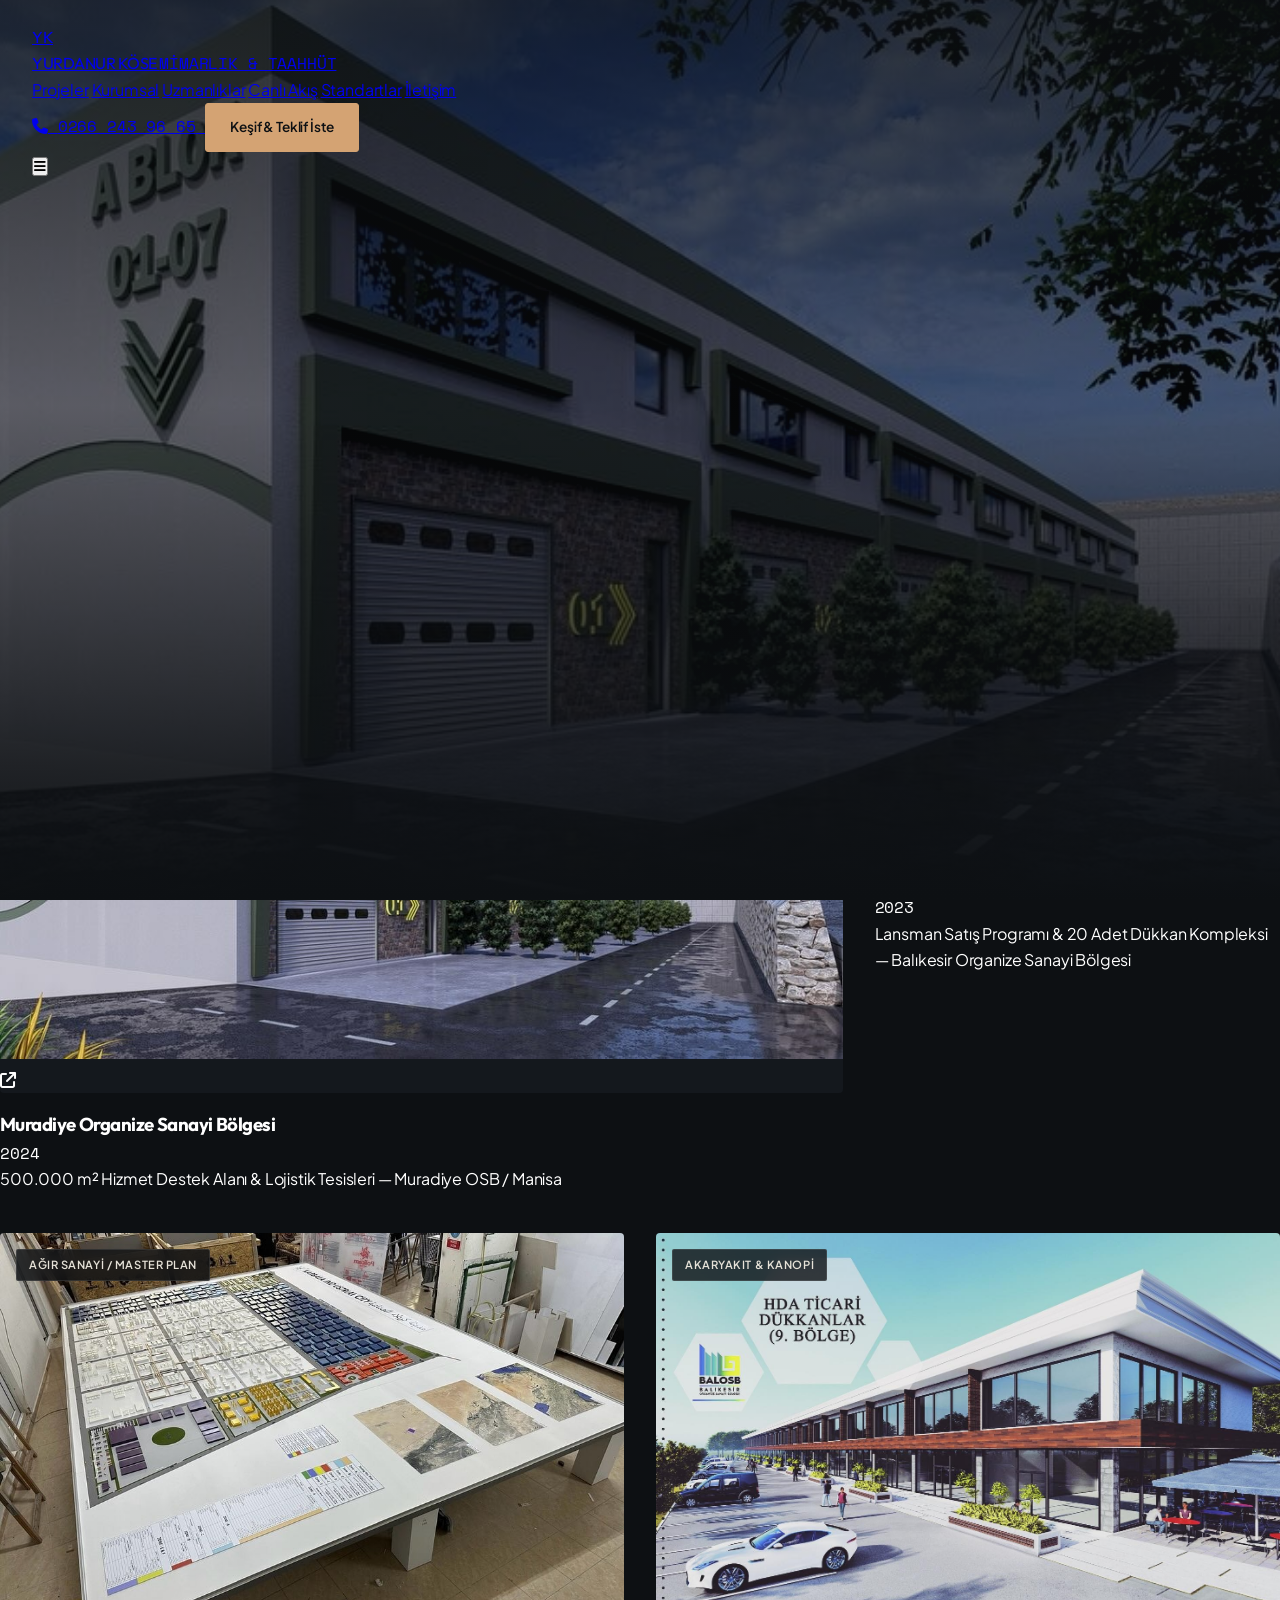
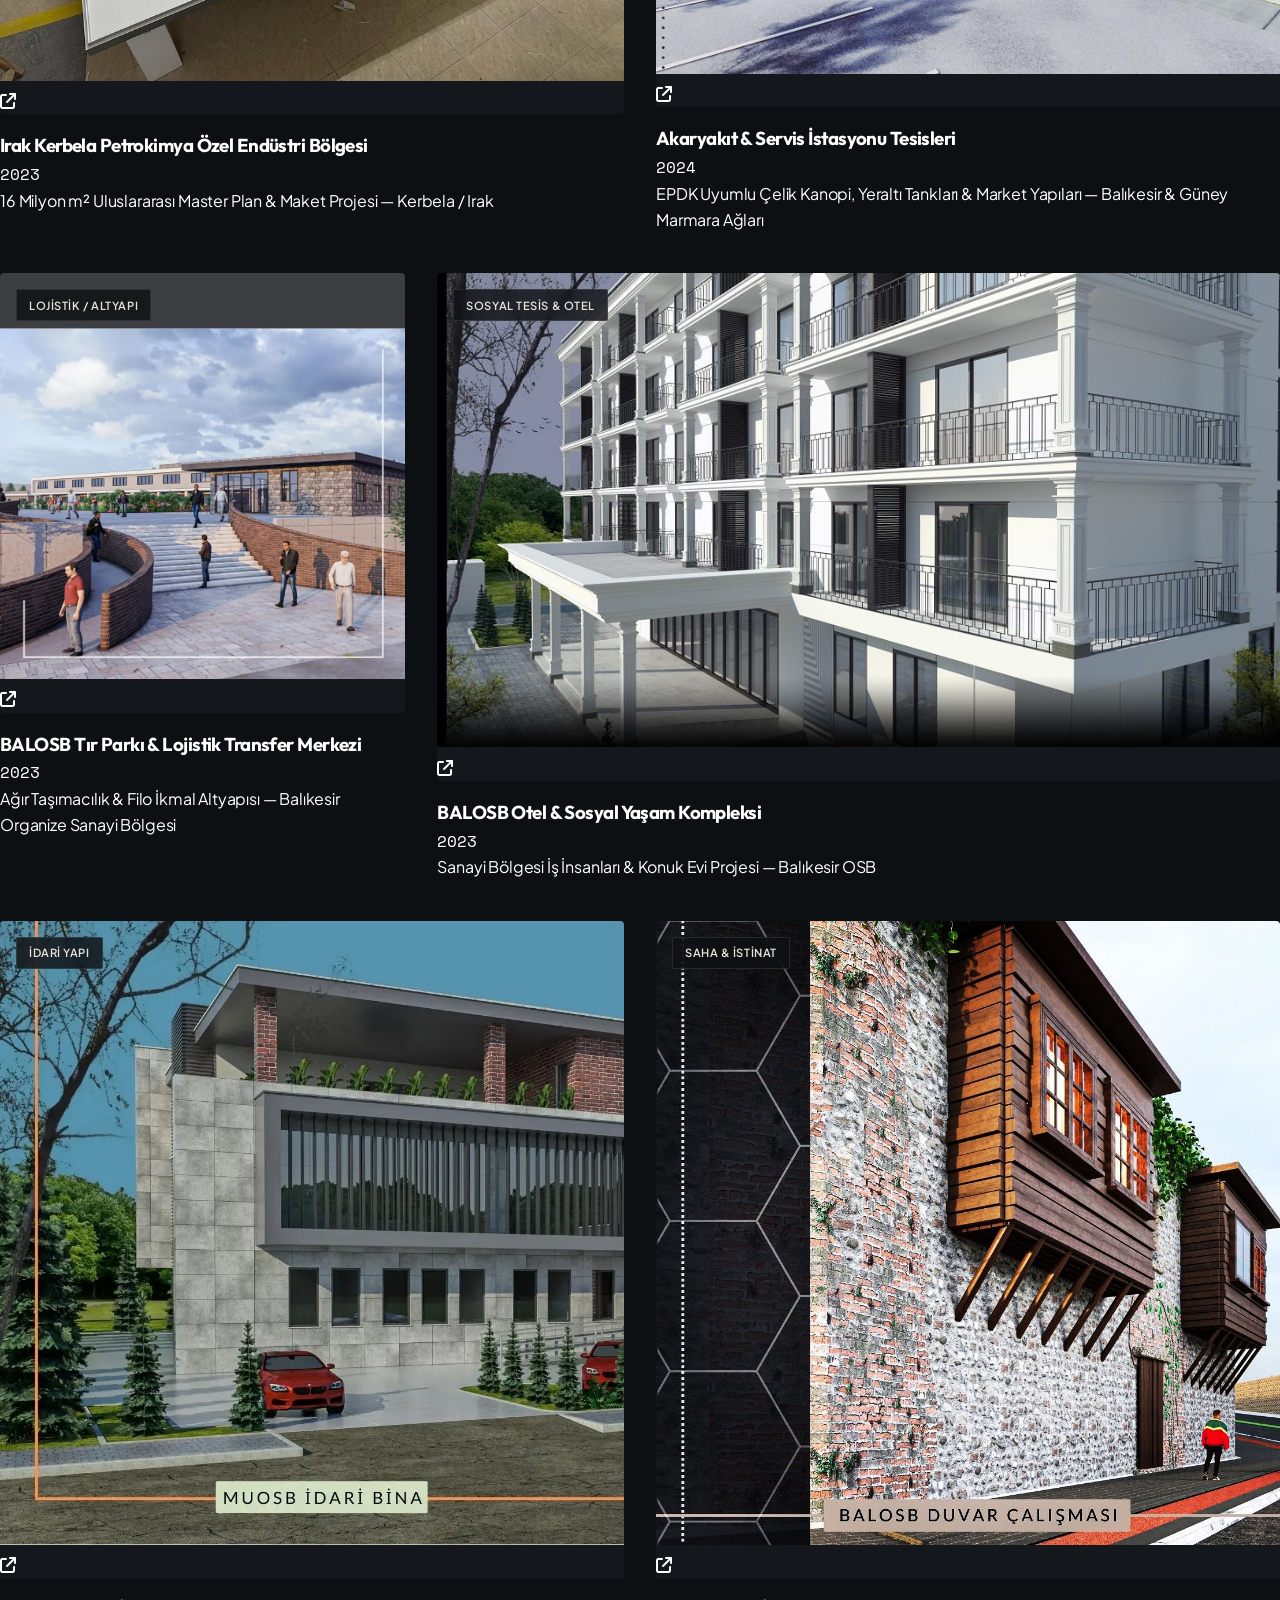
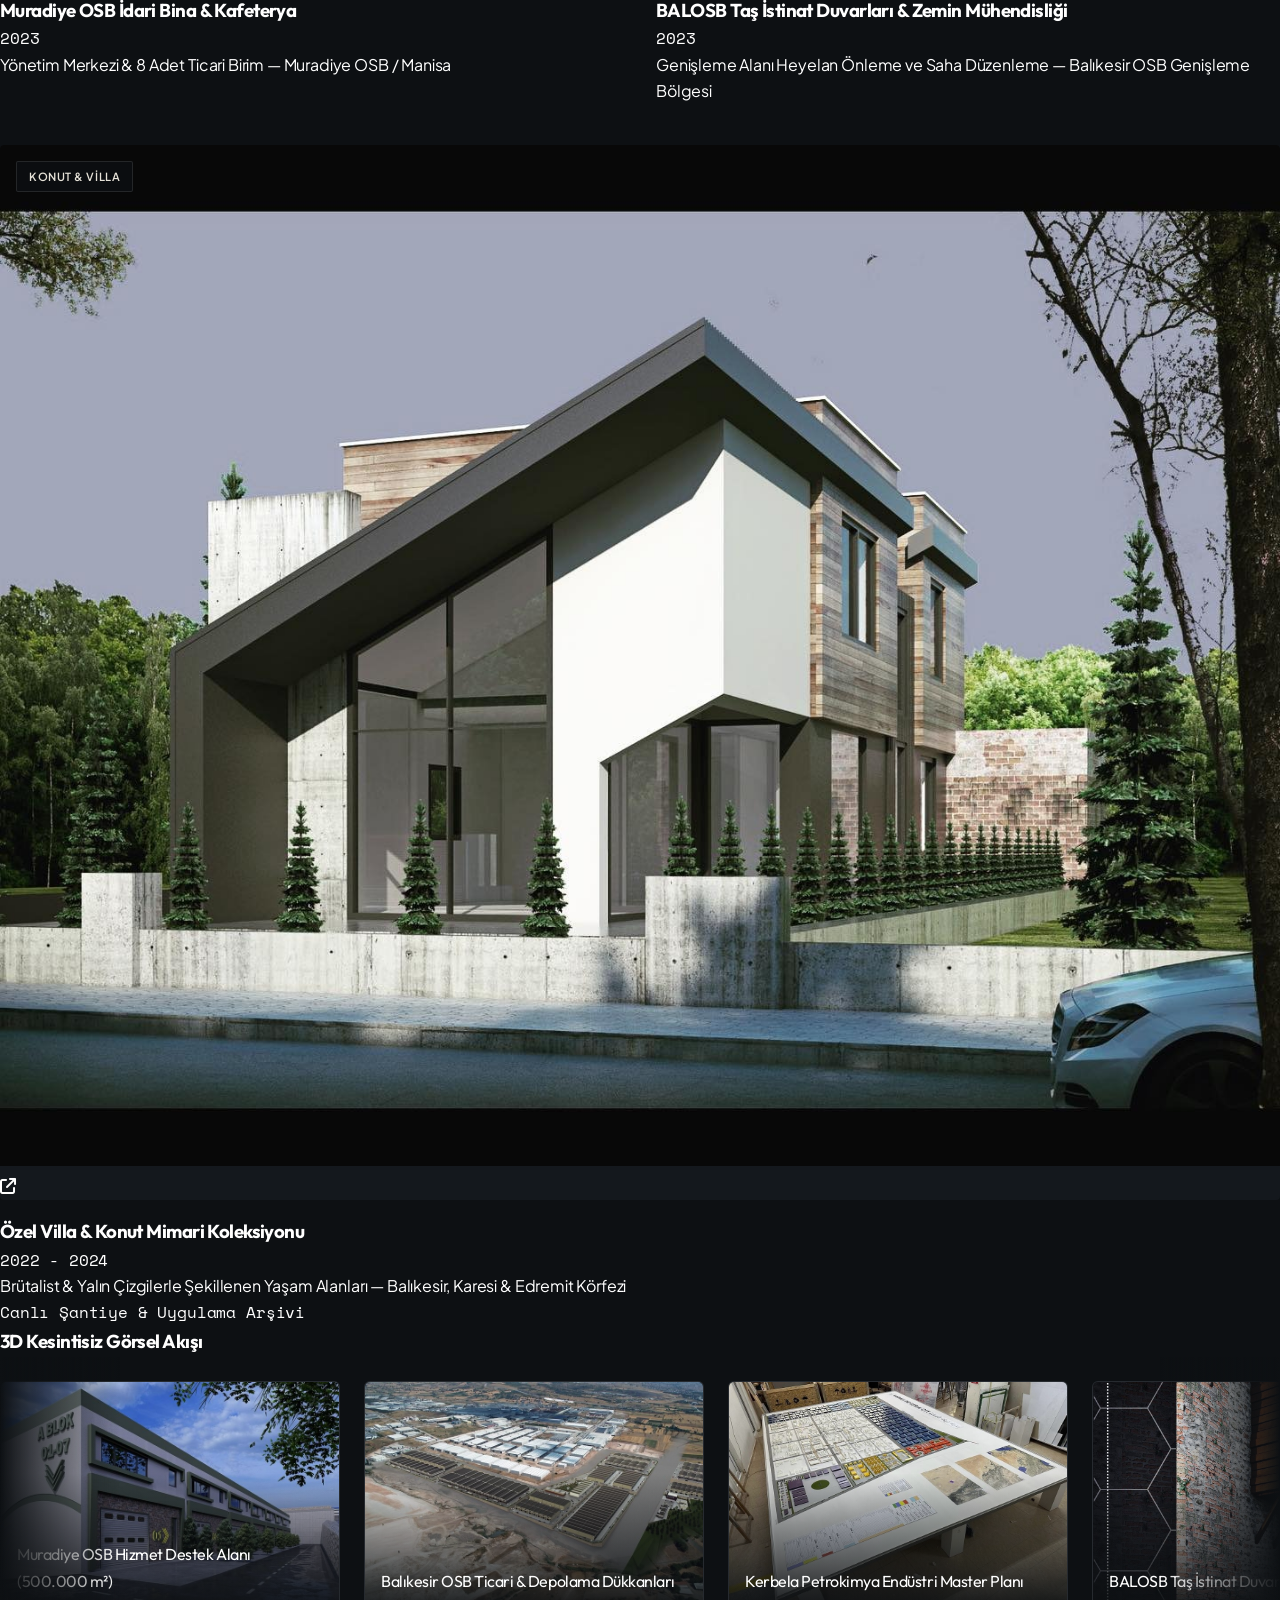
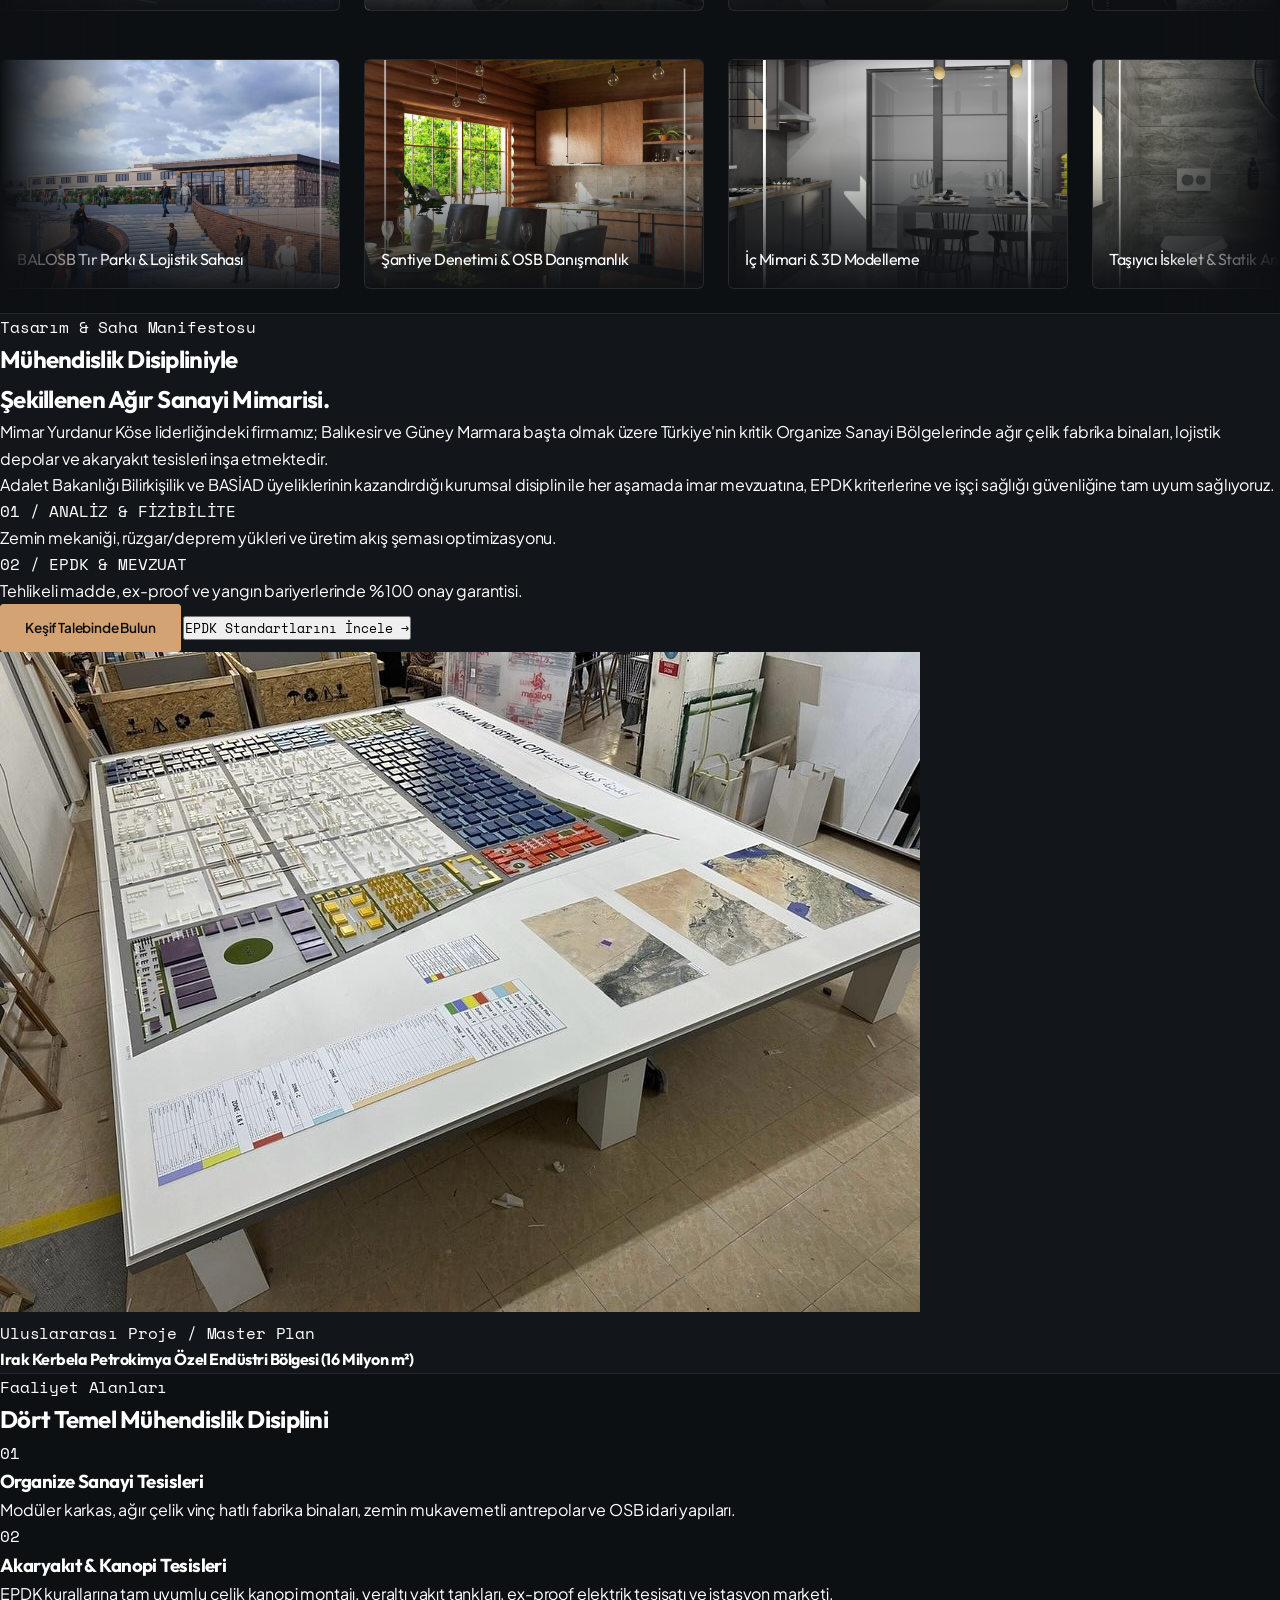
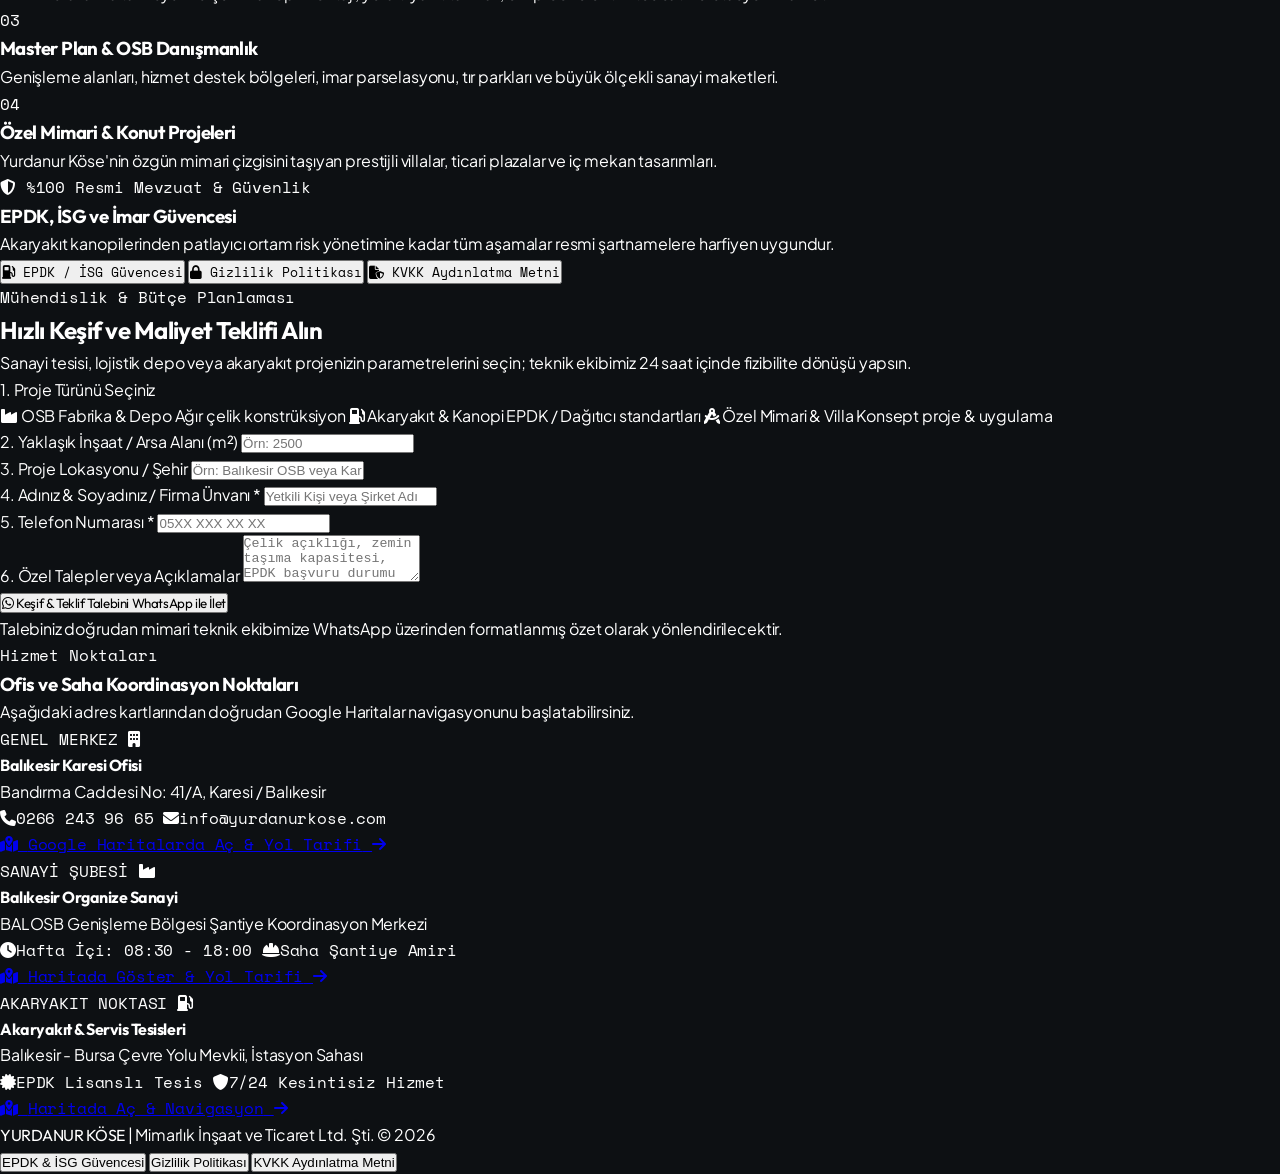
==== commit 73fde943: "fix: yenilemede basa alma, Google Maps yol tarifi baglantilari, gorsel envanteri temizligi ve uzun k" ====
--- a/index.html
+++ b/index.html
@@ -3,8 +3,20 @@
 <head>
   <meta charset="UTF-8">
   <meta name="viewport" content="width=device-width, initial-scale=1.0">
-  <title>Yurdanur Köse Mimarlık & Taahhüt | 3D Sanayi & Akaryakıt Portalı</title>
+  <title>Yurdanur Köse Mimarlık & Taahhüt | Sanayi & Akaryakıt Tesisleri</title>
   
+  <!-- Sayfa Yenilenince (F5) Kesinlikle En Başa Al -->
+  <script>
+    if ('scrollRestoration' in history) {
+      history.scrollRestoration = 'manual';
+    }
+    window.scrollTo(0, 0);
+    if (window.location.hash) {
+      history.replaceState(null, null, window.location.pathname);
+      window.scrollTo(0, 0);
+    }
+  </script>
+
   <!-- SEO & Meta Tags -->
   <meta name="description" content="Balıkesir, Muradiye ve çevre OSB'lerde ağır sanayi fabrikaları, lojistik depolar ve EPDK standartlarında akaryakıt istasyonları mimari projelendirme ve taahhüdü.">
   <meta name="keywords" content="yurdanur köse, mimarlık, organize sanayi, balıkesir osb, muradiye osb, akaryakıt istasyonu, çelik konstrüksiyon, 3d mimari">
@@ -57,8 +69,8 @@
   <!-- 1. MINIMAL FLOATING HEADER (STUART TANNER / WAKEFORD STYLE) -->
   <!-- ========================================================================= -->
   <header class="site-header flex items-center justify-between">
-    <!-- Logo -->
-    <a href="#" class="flex items-center gap-3 group">
+    <!-- Logo (Tıklayınca Yumuşakça En Tepeye Çıkar) -->
+    <a href="#" onclick="window.scrollTo({top: 0, behavior: 'smooth'}); return false;" class="flex items-center gap-3 group">
       <div class="w-10 h-10 rounded bg-[#D4A373] text-[#0D1013] font-heading font-extrabold text-lg flex items-center justify-center transition-transform group-hover:scale-105 shadow-md shadow-[#D4A373]/20">
         YK
       </div>
@@ -84,12 +96,12 @@
 
     <!-- Hızlı Aksiyon -->
     <div class="hidden sm:flex items-center gap-4">
-      <button onclick="openInventoryModal()" class="btn-minimal text-xs py-2 px-3 text-slate-300 hover:text-white" title="Instagram Fotoğraf & Gönderi Envanteri">
-        <i class="fa-solid fa-table-list text-[#D4A373]"></i>
-        <span>Görsel Envanteri</span>
-      </button>
+      <a href="tel:02662439665" class="text-xs font-mono text-slate-300 hover:text-white flex items-center gap-2">
+        <i class="fa-solid fa-phone text-[#D4A373]"></i>
+        <span>0266 243 96 65</span>
+      </a>
       <a href="#teklif-formu" class="btn-gold text-xs py-2 px-4 rounded">
-        <span>Keşif & Teklif</span>
+        <span>Keşif & Teklif İste</span>
       </a>
     </div>
 
@@ -106,10 +118,8 @@
     <a href="#uzmanliklar" class="block text-slate-200 hover:text-[#D4A373]">Uzmanlık Alanları</a>
     <a href="#akis" class="block text-slate-200 hover:text-[#D4A373]">Canlı 3D Fotoğraf Akışı</a>
     <a href="#standartlar" class="block text-slate-200 hover:text-[#D4A373]">EPDK & İSG Standartları</a>
+    <a href="#iletisim" class="block text-slate-200 hover:text-[#D4A373]">Şubeler & Harita</a>
     <a href="#teklif-formu" class="block btn-gold text-center py-2.5 rounded mt-4">Hızlı Keşif İste</a>
-    <button onclick="openInventoryModal()" class="w-full text-center py-2 text-xs font-mono text-slate-400 hover:text-white border-t border-white/5 pt-3">
-      <i class="fa-solid fa-table-list mr-1"></i> Doğrulanmış Görsel Envanteri
-    </button>
   </div>
 
   <!-- ========================================================================= -->
@@ -130,7 +140,7 @@
       <canvas id="hero-3d-canvas"></canvas>
     </div>
 
-    <!-- Hero Ön Plan İçeriği (Stuart Tanner Typography) -->
+    <!-- Hero Ön Plan İçeriği -->
     <div class="relative z-10 max-w-7xl mx-auto px-6 sm:px-10 w-full">
       <div class="max-w-3xl space-y-6">
         
@@ -153,14 +163,14 @@
         </p>
 
         <div class="flex flex-wrap items-center gap-4 pt-4">
-          <a href="#projeler" class="btn-gold py-3 px-7 rounded font-semibold text-sm">
+          <a href="#projeler" class="btn-gold py-3 px-8 rounded font-semibold text-sm">
             <span>Projeleri İnceleyin</span>
             <i class="fa-solid fa-arrow-down text-xs ml-1"></i>
           </a>
-          <button onclick="openInventoryModal()" class="btn-minimal py-3 px-6 rounded font-semibold text-sm">
-            <i class="fa-solid fa-camera-retro text-[#D4A373]"></i>
-            <span>39 Gerçek Fotoğraf Envanteri</span>
-          </button>
+          <a href="#teklif-formu" class="btn-minimal py-3 px-8 rounded font-semibold text-sm">
+            <i class="fa-solid fa-calculator text-[#D4A373]"></i>
+            <span>Maliyet & Keşif İste</span>
+          </a>
         </div>
 
         <div class="pt-6 flex items-center gap-3 text-xs font-mono text-slate-400">
@@ -240,21 +250,16 @@
   </section>
 
   <!-- ========================================================================= -->
-  <!-- 5. KESİNTİSİZ AKAN 3D FOTOĞRAF ŞERİDİ ("GÖRSELLER AKSIN") -->
+  <!-- 5. KESİNTİSİZ AKAN 3D FOTOĞRAF ŞERİDİ ("GÖRSELLER AKSIN" - YAZISIZ & TEMİZ) -->
   <!-- ========================================================================= -->
   <section id="akis" class="py-20 bg-[#12161C] border-y border-white/10 overflow-hidden">
-    <div class="max-w-7xl mx-auto px-6 sm:px-10 mb-8 flex flex-col sm:flex-row sm:items-center justify-between gap-4">
-      <div>
-        <span class="text-xs font-mono uppercase tracking-widest text-[#D4A373] block mb-1">
-          Canlı Şantiye & Uygulama Arşivi
-        </span>
-        <h3 class="text-2xl font-heading font-bold text-white">
-          3D Kesintisiz Görsel Akışı
-        </h3>
-      </div>
-      <p class="text-xs text-slate-400 font-mono">
-        <i class="fa-solid fa-hand-pointer text-[#D4A373] mr-1"></i> Üzerine gelince durur • Tıklayınca HD açılır
-      </p>
+    <div class="max-w-7xl mx-auto px-6 sm:px-10 mb-8">
+      <span class="text-xs font-mono uppercase tracking-widest text-[#D4A373] block mb-1">
+        Canlı Şantiye & Uygulama Arşivi
+      </span>
+      <h3 class="text-2xl font-heading font-bold text-white">
+        3D Kesintisiz Görsel Akışı
+      </h3>
     </div>
 
     <!-- Üst Şerit (Sola Akar) -->
@@ -411,28 +416,28 @@
       <div class="flex flex-col lg:flex-row items-center justify-between gap-8">
         <div>
           <span class="text-xs font-mono uppercase tracking-widest text-emerald-400 block mb-1">
-            <i class="fa-solid fa-shield-halved mr-1"></i> %100 Mevzuat & Güvenlik
+            <i class="fa-solid fa-shield-halved mr-1"></i> %100 Resmi Mevzuat & Güvenlik
           </span>
           <h3 class="text-2xl font-heading font-bold text-white">
             EPDK, İSG ve İmar Güvencesi
           </h3>
           <p class="text-xs text-slate-400 mt-1 max-w-xl">
-            Akaryakıt kanopilerinden patlayıcı ortam risk yönetimine kadar tüm aşamalar resmi mevzuat şartnameleriyle belgelenir.
+            Akaryakıt kanopilerinden patlayıcı ortam risk yönetimine kadar tüm aşamalar resmi şartnamelere harfiyen uygundur.
           </p>
         </div>
 
         <div class="flex flex-wrap items-center gap-3">
-          <button onclick="openEpdkModal()" class="px-4 py-2.5 rounded bg-white/5 border border-white/10 hover:border-[#D4A373] text-xs font-mono text-slate-200 transition-colors flex items-center gap-2">
+          <button onclick="openEpdkModal()" class="px-5 py-3 rounded bg-white/5 border border-white/10 hover:border-[#D4A373] text-xs font-mono text-slate-200 transition-colors flex items-center gap-2">
             <i class="fa-solid fa-gas-pump text-[#D4A373]"></i>
-            <span>EPDK & İSG Beyanı</span>
+            <span>EPDK / İSG Güvencesi</span>
           </button>
-          <button onclick="openPrivacyModal()" class="px-4 py-2.5 rounded bg-white/5 border border-white/10 hover:border-[#D4A373] text-xs font-mono text-slate-200 transition-colors flex items-center gap-2">
+          <button onclick="openPrivacyModal()" class="px-5 py-3 rounded bg-white/5 border border-white/10 hover:border-[#D4A373] text-xs font-mono text-slate-200 transition-colors flex items-center gap-2">
             <i class="fa-solid fa-lock text-cyan-400"></i>
             <span>Gizlilik Politikası</span>
           </button>
-          <button onclick="openKvkkModal()" class="px-4 py-2.5 rounded bg-white/5 border border-white/10 hover:border-[#D4A373] text-xs font-mono text-slate-200 transition-colors flex items-center gap-2">
+          <button onclick="openKvkkModal()" class="px-5 py-3 rounded bg-white/5 border border-white/10 hover:border-[#D4A373] text-xs font-mono text-slate-200 transition-colors flex items-center gap-2">
             <i class="fa-solid fa-file-shield text-emerald-400"></i>
-            <span>KVKK Aydınlatma</span>
+            <span>KVKK Aydınlatma Metni</span>
           </button>
         </div>
       </div>
@@ -581,7 +586,7 @@
   </section>
 
   <!-- ========================================================================= -->
-  <!-- 10. ŞUBELERİMİZ & LOKASYONLAR -->
+  <!-- 10. ŞUBELERİMİZ & HARİTA YÖNLENDİRMELERİ -->
   <!-- ========================================================================= -->
   <section id="iletisim" class="py-20 bg-[#101419] border-t border-white/10">
     <div class="max-w-7xl mx-auto px-6 sm:px-10">
@@ -593,56 +598,104 @@
         <h3 class="text-2xl font-heading font-bold text-white">
           Ofis ve Saha Koordinasyon Noktaları
         </h3>
+        <p class="text-xs text-slate-400 mt-1">
+          Aşağıdaki adres kartlarından doğrudan Google Haritalar navigasyonunu başlatabilirsiniz.
+        </p>
       </div>
 
       <div class="grid grid-cols-1 md:grid-cols-3 gap-6">
         
-        <!-- Merkez Ofis -->
-        <div class="p-6 rounded bg-[#161B21] border border-white/5 space-y-3">
-          <div class="flex items-center justify-between text-xs font-mono text-[#D4A373]">
-            <span>GENEL MERKEZ</span>
-            <i class="fa-solid fa-building"></i>
-          </div>
-          <h4 class="font-heading font-bold text-white text-base">Balıkesir Karesi Ofisi</h4>
-          <p class="text-xs text-slate-400 leading-relaxed">
-            Bandırma Caddesi No: 41/A, Karesi / Balıkesir
-          </p>
-          <div class="pt-2 flex flex-col gap-1 text-xs text-slate-300 font-mono">
-            <span><i class="fa-solid fa-phone text-[#D4A373] mr-2"></i>0266 243 96 65</span>
-            <span><i class="fa-solid fa-envelope text-[#D4A373] mr-2"></i>info@yurdanurkose.com</span>
-          </div>
-        </div>
-
-        <!-- OSB Şubesi -->
-        <div class="p-6 rounded bg-[#161B21] border border-white/5 space-y-3">
-          <div class="flex items-center justify-between text-xs font-mono text-[#D4A373]">
-            <span>SANAYİ ŞUBESİ</span>
-            <i class="fa-solid fa-industry"></i>
-          </div>
-          <h4 class="font-heading font-bold text-white text-base">Balıkesir Organize Sanayi</h4>
-          <p class="text-xs text-slate-400 leading-relaxed">
-            BALOSB Genişleme Bölgesi Şantiye Koordinasyon Merkezi
-          </p>
-          <div class="pt-2 flex flex-col gap-1 text-xs text-slate-300 font-mono">
-            <span><i class="fa-solid fa-clock text-[#D4A373] mr-2"></i>Hafta İçi: 08:30 - 18:00</span>
-            <span><i class="fa-solid fa-hard-hat text-[#D4A373] mr-2"></i>Saha Şantiye Amiri</span>
-          </div>
-        </div>
-
-        <!-- Akaryakıt & Servis Şubesi -->
-        <div class="p-6 rounded bg-[#161B21] border border-white/5 space-y-3">
-          <div class="flex items-center justify-between text-xs font-mono text-[#D4A373]">
-            <span>AKARYAKIT NOKTASI</span>
-            <i class="fa-solid fa-gas-pump"></i>
-          </div>
-          <h4 class="font-heading font-bold text-white text-base">Akaryakıt & Servis Tesisleri</h4>
-          <p class="text-xs text-slate-400 leading-relaxed">
-            Balıkesir - Bursa Çevre Yolu Mevkii, İstasyon Sahası
-          </p>
-          <div class="pt-2 flex flex-col gap-1 text-xs text-slate-300 font-mono">
-            <span><i class="fa-solid fa-certificate text-emerald-400 mr-2"></i>EPDK Lisanslı Tesis</span>
-            <span><i class="fa-solid fa-shield text-[#D4A373] mr-2"></i>7/24 Kesintisiz Hizmet</span>
-          </div>
+        <!-- Merkez Ofis (Google Maps Bağlantılı) -->
+        <div class="p-6 rounded bg-[#161B21] border border-white/5 hover:border-[#D4A373]/40 transition-colors flex flex-col justify-between space-y-4">
+          <div class="space-y-3">
+            <div class="flex items-center justify-between text-xs font-mono text-[#D4A373]">
+              <span>GENEL MERKEZ</span>
+              <i class="fa-solid fa-building"></i>
+            </div>
+            <h4 class="font-heading font-bold text-white text-base">Balıkesir Karesi Ofisi</h4>
+            <p class="text-xs text-slate-300 leading-relaxed">
+              Bandırma Caddesi No: 41/A, Karesi / Balıkesir
+            </p>
+            <div class="pt-1 flex flex-col gap-1 text-xs text-slate-400 font-mono">
+              <span><i class="fa-solid fa-phone text-[#D4A373] mr-2"></i>0266 243 96 65</span>
+              <span><i class="fa-solid fa-envelope text-[#D4A373] mr-2"></i>info@yurdanurkose.com</span>
+            </div>
+          </div>
+
+          <a 
+            href="https://maps.google.com/?q=Band%C4%B1rma+Caddesi+No:41/A+Karesi+Bal%C4%B1kesir" 
+            target="_blank" 
+            rel="noopener noreferrer"
+            class="pt-3 border-t border-white/10 inline-flex items-center justify-between text-xs font-mono text-[#D4A373] hover:text-white transition-colors group"
+          >
+            <span class="flex items-center gap-2">
+              <i class="fa-solid fa-map-location-dot text-amber-400"></i>
+              <span>Google Haritalarda Aç & Yol Tarifi</span>
+            </span>
+            <i class="fa-solid fa-arrow-right text-[11px] group-hover:translate-x-1 transition-transform"></i>
+          </a>
+        </div>
+
+        <!-- OSB Şubesi (Google Maps Bağlantılı) -->
+        <div class="p-6 rounded bg-[#161B21] border border-white/5 hover:border-[#D4A373]/40 transition-colors flex flex-col justify-between space-y-4">
+          <div class="space-y-3">
+            <div class="flex items-center justify-between text-xs font-mono text-[#D4A373]">
+              <span>SANAYİ ŞUBESİ</span>
+              <i class="fa-solid fa-industry"></i>
+            </div>
+            <h4 class="font-heading font-bold text-white text-base">Balıkesir Organize Sanayi</h4>
+            <p class="text-xs text-slate-300 leading-relaxed">
+              BALOSB Genişleme Bölgesi Şantiye Koordinasyon Merkezi
+            </p>
+            <div class="pt-1 flex flex-col gap-1 text-xs text-slate-400 font-mono">
+              <span><i class="fa-solid fa-clock text-[#D4A373] mr-2"></i>Hafta İçi: 08:30 - 18:00</span>
+              <span><i class="fa-solid fa-hard-hat text-[#D4A373] mr-2"></i>Saha Şantiye Amiri</span>
+            </div>
+          </div>
+
+          <a 
+            href="https://maps.google.com/?q=Bal%C4%B1kesir+Organize+Sanayi+B%C3%B6lgesi" 
+            target="_blank" 
+            rel="noopener noreferrer"
+            class="pt-3 border-t border-white/10 inline-flex items-center justify-between text-xs font-mono text-[#D4A373] hover:text-white transition-colors group"
+          >
+            <span class="flex items-center gap-2">
+              <i class="fa-solid fa-map-location-dot text-amber-400"></i>
+              <span>Haritada Göster & Yol Tarifi</span>
+            </span>
+            <i class="fa-solid fa-arrow-right text-[11px] group-hover:translate-x-1 transition-transform"></i>
+          </a>
+        </div>
+
+        <!-- Akaryakıt & Servis Şubesi (Google Maps Bağlantılı) -->
+        <div class="p-6 rounded bg-[#161B21] border border-white/5 hover:border-[#D4A373]/40 transition-colors flex flex-col justify-between space-y-4">
+          <div class="space-y-3">
+            <div class="flex items-center justify-between text-xs font-mono text-[#D4A373]">
+              <span>AKARYAKIT NOKTASI</span>
+              <i class="fa-solid fa-gas-pump"></i>
+            </div>
+            <h4 class="font-heading font-bold text-white text-base">Akaryakıt & Servis Tesisleri</h4>
+            <p class="text-xs text-slate-300 leading-relaxed">
+              Balıkesir - Bursa Çevre Yolu Mevkii, İstasyon Sahası
+            </p>
+            <div class="pt-1 flex flex-col gap-1 text-xs text-slate-400 font-mono">
+              <span><i class="fa-solid fa-certificate text-emerald-400 mr-2"></i>EPDK Lisanslı Tesis</span>
+              <span><i class="fa-solid fa-shield text-[#D4A373] mr-2"></i>7/24 Kesintisiz Hizmet</span>
+            </div>
+          </div>
+
+          <a 
+            href="https://maps.google.com/?q=Bal%C4%B1kesir+Bursa+Yolu+Akaryak%C4%B1t" 
+            target="_blank" 
+            rel="noopener noreferrer"
+            class="pt-3 border-t border-white/10 inline-flex items-center justify-between text-xs font-mono text-[#D4A373] hover:text-white transition-colors group"
+          >
+            <span class="flex items-center gap-2">
+              <i class="fa-solid fa-map-location-dot text-amber-400"></i>
+              <span>Haritada Aç & Navigasyon</span>
+            </span>
+            <i class="fa-solid fa-arrow-right text-[11px] group-hover:translate-x-1 transition-transform"></i>
+          </a>
         </div>
 
       </div>
@@ -665,8 +718,7 @@
       <div class="flex flex-wrap items-center gap-6">
         <button onclick="openEpdkModal()" class="hover:text-white transition-colors">EPDK & İSG Güvencesi</button>
         <button onclick="openPrivacyModal()" class="hover:text-white transition-colors">Gizlilik Politikası</button>
-        <button onclick="openKvkkModal()" class="hover:text-white transition-colors">KVKK Aydınlatma</button>
-        <button onclick="openInventoryModal()" class="text-[#D4A373] hover:underline font-mono">Görsel Envanteri</button>
+        <button onclick="openKvkkModal()" class="hover:text-white transition-colors">KVKK Aydınlatma Metni</button>
       </div>
 
     </div>
@@ -682,53 +734,7 @@
   </div>
 
   <!-- ========================================================================= -->
-  <!-- 13. DOĞRULANMIŞ GÖRSEL ENVANTERİ MODALI (GPT ÖNERİSİ: ŞEFFAF ENVANTER) -->
-  <!-- ========================================================================= -->
-  <div id="inventory-modal" class="modal-backdrop">
-    <div class="modal-panel max-w-4xl p-6 sm:p-8">
-      
-      <div class="flex justify-between items-center pb-4 border-b border-white/10">
-        <div>
-          <span class="text-xs font-mono text-[#D4A373] uppercase tracking-wider block">Şeffaflık & Doğruluk</span>
-          <h3 class="text-xl font-heading font-bold text-white">Resmi Instagram Proje ve Görsel Envanteri</h3>
-        </div>
-        <button onclick="closeInventoryModal()" class="w-8 h-8 rounded-full bg-white/10 hover:bg-white/20 text-white flex items-center justify-center">
-          <i class="fa-solid fa-xmark text-sm"></i>
-        </button>
-      </div>
-
-      <p class="text-xs text-slate-300 py-4 leading-relaxed">
-        Bu web sitesindeki her görsel ve başlık, firmanın resmi Instagram arşivinden (<a href="https://www.instagram.com/yurdanurkosemimarlik/" target="_blank" class="text-[#D4A373] underline">@yurdanurkosemimarlik</a>) alınmış ve gönderi açıklamalarıyla birebir doğrulanmıştır. Hiçbir uydurma görsel veya proje adı kullanılmamıştır.
-      </p>
-
-      <div class="overflow-x-auto max-h-[60vh] border border-white/10 rounded">
-        <table class="w-full text-left border-collapse">
-          <thead>
-            <tr class="bg-white/5 border-b border-white/10 font-mono text-[11px] text-slate-400 uppercase">
-              <th class="py-2.5 px-4">No</th>
-              <th class="py-2.5 px-4">Görsel</th>
-              <th class="py-2.5 px-4">Proje Adı</th>
-              <th class="py-2.5 px-4">Kategori</th>
-              <th class="py-2.5 px-4">Doğrulanmış Instagram Açıklaması</th>
-            </tr>
-          </thead>
-          <tbody id="inventory-table-body">
-            <!-- JS injects inventory rows -->
-          </tbody>
-        </table>
-      </div>
-
-      <div class="pt-4 text-right">
-        <button onclick="closeInventoryModal()" class="btn-minimal text-xs py-2 px-5 rounded">
-          Kapat
-        </button>
-      </div>
-
-    </div>
-  </div>
-
-  <!-- ========================================================================= -->
-  <!-- 14. TAM EKRAN LIGHTBOX -->
+  <!-- 13. TAM EKRAN LIGHTBOX -->
   <!-- ========================================================================= -->
   <div id="photo-lightbox" class="lightbox-backdrop" onclick="closePhotoLightbox()">
     <div class="relative max-w-5xl max-h-[90vh] p-4 flex flex-col items-center" onclick="event.stopPropagation()">
@@ -741,80 +747,282 @@
   </div>
 
   <!-- ========================================================================= -->
-  <!-- 15. EPDK / İSG BEYANI MODALI -->
+  <!-- 14. EPDK / İSG BEYANI VE STANDARTLARI TAM ŞARTNAME METNİ (KAPSAMLI) -->
   <!-- ========================================================================= -->
   <div id="epdk-modal" class="modal-backdrop">
-    <div class="modal-panel max-w-2xl p-6 sm:p-8">
-      <div class="flex justify-between items-center pb-4 border-b border-white/10">
-        <h3 class="text-lg font-heading font-bold text-white flex items-center gap-2">
-          <i class="fa-solid fa-shield-halved text-emerald-400"></i>
-          <span>EPDK, İSG ve İmar Güvencesi Şartnamesi</span>
-        </h3>
-        <button onclick="closeEpdkModal()" class="w-8 h-8 rounded-full bg-white/10 hover:bg-white/20 text-white flex items-center justify-center">
+    <div class="modal-panel max-w-4xl p-6 sm:p-10">
+      
+      <div class="flex justify-between items-center pb-5 border-b border-white/10">
+        <div>
+          <span class="text-xs font-mono text-[#D4A373] uppercase tracking-wider block">Resmi Mevzuat Uyumluluğu</span>
+          <h3 class="text-xl sm:text-2xl font-heading font-bold text-white flex items-center gap-2">
+            <i class="fa-solid fa-shield-halved text-emerald-400"></i>
+            <span>EPDK & İSG Standartları ve Teknik Güvence Şartnamesi</span>
+          </h3>
+        </div>
+        <button onclick="closeEpdkModal()" class="w-8 h-8 rounded-full bg-white/10 hover:bg-white/20 text-white flex items-center justify-center transition-colors">
           <i class="fa-solid fa-xmark text-sm"></i>
         </button>
       </div>
-      <div class="py-4 space-y-4 text-xs text-slate-300 leading-relaxed max-h-[60vh] overflow-y-auto">
-        <p><strong>1. Akaryakıt ve LPG İstasyonu Standartları:</strong> Firmamız tarafından projelendirilen ve inşa edilen tüm akaryakıt tesisleri; Enerji Piyasası Düzenleme Kurumu (EPDK) Petrol Piyasası Lisans Yönetmeliği, TSE 12820 ve Binaların Yangından Korunması Hakkında Yönetmelik kriterlerine harfiyen uygundur.</p>
-        <p><strong>2. Emniyet Mesafeleri & Ex-Proof Altyapı:</strong> Yeraltı akaryakıt tankları, dispenser adaları, nefeslik boruları ve kanopi taşıyıcılarında tehlikeli bölge (Zone 0, Zone 1, Zone 2) sınıflandırmalarına uygun ATEX sertifikalı ex-proof elektrik ekipmanları kullanılır.</p>
-        <p><strong>3. Ağır Sanayi Şantiye Disiplini:</strong> 6331 sayılı İş Sağlığı ve Güvenliği Kanunu kapsamında şantiyelerimizde sıfır kaza toleransı ilkesiyle hareket edilir. Yüksekte çalışma, ağır çelik kaldırma ve vinç operasyonlarında tam sertifikalı personel görev alır.</p>
-      </div>
-      <div class="pt-4 border-t border-white/10 text-right">
-        <button onclick="closeEpdkModal()" class="btn-minimal text-xs py-2 px-5 rounded">Anladım, Kapat</button>
-      </div>
+
+      <div class="py-6 space-y-6 text-xs text-slate-300 leading-relaxed max-h-[65vh] overflow-y-auto pr-2">
+        
+        <div class="bg-white/[0.02] border border-white/10 rounded-lg p-5 space-y-2">
+          <h4 class="font-heading font-bold text-sm text-white flex items-center gap-2">
+            <i class="fa-solid fa-gavel text-[#D4A373]"></i>
+            <span>1. 5015 Sayılı Petrol Piyasası Kanunu ve EPDK Lisanslama Standartları</span>
+          </h4>
+          <p class="text-slate-300">
+            Yurdanur Köse Mimarlık İnşaat ve Tic. Ltd. Şti. tarafından projelendirilen ve anahtar teslim inşa edilen tüm akaryakıt, LPG ve otogaz istasyonları; Enerji Piyasası Düzenleme Kurumu (EPDK) Petrol Piyasası Lisans Yönetmeliği, Sıvılaştırılmış Petrol Gazları (LPG) Piyasası Lisans Yönetmeliği ve ilgili teknik mevzuatlara %100 uyumludur. İstasyon projeleri hazırlanırken dağıtıcı kurumsal kimliği ile EPDK asgari mesafe ve altyapı kriterleri eş zamanlı doğrulanır.
+          </p>
+        </div>
+
+        <div class="bg-white/[0.02] border border-white/10 rounded-lg p-5 space-y-2">
+          <h4 class="font-heading font-bold text-sm text-white flex items-center gap-2">
+            <i class="fa-solid fa-ruler-combined text-cyan-400"></i>
+            <span>2. TSE 12820 Emniyet Mesafeleri ve Geometrik Yerleşim Kriterleri</span>
+          </h4>
+          <p class="text-slate-300">
+            İstasyon sahalarında yer alan yeraltı akaryakıt depolama tankları, dispenser adaları, dolum ağızları ve nefeslik borularının; idari binalara, komşu parsel sınırlarına, trafo merkezlerine, raylı sistemlere ve havai enerji iletim hatlarına olan mesafeleri TSE 12820 (Akaryakıt İstasyonları - Emniyet Gerekleri) standardının güncel versiyonundaki koruma tablolarına göre milimetrik hassasiyetle çizilerek sahada uygulanır.
+          </p>
+        </div>
+
+        <div class="bg-white/[0.02] border border-white/10 rounded-lg p-5 space-y-2">
+          <h4 class="font-heading font-bold text-sm text-white flex items-center gap-2">
+            <i class="fa-solid fa-bolt-lightning text-amber-400"></i>
+            <span>3. ATEX Direktifleri & Patlayıcı Ortamlarda Ex-Proof Ekipman Yönetimi</span>
+          </h4>
+          <p class="text-slate-300">
+            Akaryakıt buharının veya yanıcı gazların bulunabileceği tehlikeli alanlar TS EN 60079 standardına göre Zone 0 (sürekli patlayıcı atmosfer), Zone 1 (normal çalışmada oluşabilecek atmosfer) ve Zone 2 (yalnızca kaza anında kısa süreli oluşabilecek atmosfer) olarak haritalandırılır. Bu bölgelerde yalnızca ATEX sertifikalı, alev sızdırmaz (d tipi), artırılmış emniyetli (e tipi) veya kendinden emniyetli (i tipi) armatür, buat ve kablolama altyapısı tesis edilir.
+          </p>
+        </div>
+
+        <div class="bg-white/[0.02] border border-white/10 rounded-lg p-5 space-y-2">
+          <h4 class="font-heading font-bold text-sm text-white flex items-center gap-2">
+            <i class="fa-solid fa-oil-well text-emerald-400"></i>
+            <span>4. Çift Cidarlı Tanklar, Kaçak Algılama ve Katodik Koruma</span>
+          </h4>
+          <p class="text-slate-300">
+            Yeraltı yakıt tanklarımız EN 12285-1 standardına uygun çift cidarlı (double wall) karbon çelik veya kompozit malzemelerden imal edilir. İki cidar arasında sıvı veya vakum esaslı kaçak algılama sensörleri monte edilerek olası korozyon veya delinmelerde yeraltı sularının kirlenmesi anında önlenir. Tank havuzları drenaj membranları ile sızdırmaz hale getirilir ve galvanik anotlu katodik koruma ölçümleri resmi mühendislik raporuyla teslim edilir.
+          </p>
+        </div>
+
+        <div class="bg-white/[0.02] border border-white/10 rounded-lg p-5 space-y-2">
+          <h4 class="font-heading font-bold text-sm text-white flex items-center gap-2">
+            <i class="fa-solid fa-helmet-safety text-[#D4A373]"></i>
+            <span>5. 6331 Sayılı İş Sağlığı ve Güvenliği (İSG) Kanunu Şantiye Disiplini</span>
+          </h4>
+          <p class="text-slate-300">
+            Şantiyelerimizde "Sıfır Kaza" prensibi temel çalışma kuralımızdır. Ağır çelik konstrüksiyon montajları, vinç kaldırma operasyonları, derin kazı istinat çalışmaları ve yüksekte montaj faaliyetlerinde A Sınıfı İSG uzmanlarımız gözetiminde Risk Değerlendirme Analizleri (Risk Assessment) yapılır. Tüm çalışanlarımız KKD (Kişisel Koruyucu Donanım) standartlarına tam uyumla çalışır, sıcak çalışma (Hot Work Permit) izinleri yazılı tutanakla yönetilir.
+          </p>
+        </div>
+
+        <div class="bg-white/[0.02] border border-white/10 rounded-lg p-5 space-y-2">
+          <h4 class="font-heading font-bold text-sm text-white flex items-center gap-2">
+            <i class="fa-solid fa-fire-extinguisher text-rose-400"></i>
+            <span>6. Yangından Korunma Yönetmeliği ve Acil Kapatma (ESD) Altyapısı</span>
+          </h4>
+          <p class="text-slate-300">
+            Binaların Yangından Korunması Hakkında Yönetmelik gereğince; dispenser adalarında kuru kimyevi tozlu yangın söndürme sistemleri, köpüklü söndürücüler, alev algılama dedektörleri ve tehlike anında tüm akaryakıt akışını ve elektriği 0.5 saniyede kesen Acil Kapatma Butonları (Emergency Shut Down - ESD) entegre edilir.
+          </p>
+        </div>
+
+      </div>
+
+      <div class="pt-5 border-t border-white/10 flex items-center justify-between">
+        <span class="text-[11px] font-mono text-slate-400">
+          Belge Kodu: YK-EPDK-ISG-STD-2026 / Rev. 04
+        </span>
+        <button onclick="closeEpdkModal()" class="btn-minimal text-xs py-2 px-6 rounded">
+          Kapat
+        </button>
+      </div>
+
     </div>
   </div>
 
   <!-- ========================================================================= -->
-  <!-- 16. GİZLİLİK POLİTİKASI MODALI -->
+  <!-- 15. GİZLİLİK POLİTİKASI (AYRINTILI & KAPSAMLI KURUMSAL METİN) -->
   <!-- ========================================================================= -->
   <div id="privacy-modal" class="modal-backdrop">
-    <div class="modal-panel max-w-2xl p-6 sm:p-8">
-      <div class="flex justify-between items-center pb-4 border-b border-white/10">
-        <h3 class="text-lg font-heading font-bold text-white flex items-center gap-2">
-          <i class="fa-solid fa-lock text-cyan-400"></i>
-          <span>Gizlilik Politikası</span>
-        </h3>
-        <button onclick="closePrivacyModal()" class="w-8 h-8 rounded-full bg-white/10 hover:bg-white/20 text-white flex items-center justify-center">
+    <div class="modal-panel max-w-4xl p-6 sm:p-10">
+      
+      <div class="flex justify-between items-center pb-5 border-b border-white/10">
+        <div>
+          <span class="text-xs font-mono text-cyan-400 uppercase tracking-wider block">Veri Güvenliği Taahhüdü</span>
+          <h3 class="text-xl sm:text-2xl font-heading font-bold text-white flex items-center gap-2">
+            <i class="fa-solid fa-lock text-cyan-400"></i>
+            <span>Gizlilik Politikası ve Çerez Yönetimi Sözleşmesi</span>
+          </h3>
+        </div>
+        <button onclick="closePrivacyModal()" class="w-8 h-8 rounded-full bg-white/10 hover:bg-white/20 text-white flex items-center justify-center transition-colors">
           <i class="fa-solid fa-xmark text-sm"></i>
         </button>
       </div>
-      <div class="py-4 space-y-3 text-xs text-slate-300 leading-relaxed max-h-[60vh] overflow-y-auto">
-        <p><strong>Yurdanur Köse Mimarlık İnşaat ve Ticaret Ltd. Şti.</strong> olarak web sitemizi ziyaret eden müşterilerimizin ve iş ortaklarımızın gizliliğine azami hassasiyet göstermekteyiz.</p>
-        <p>Keşif ve teklif formu aracılığıyla toplanan isim, telefon ve proje bilgileri yalnızca teknik değerlendirme, keşif organizasyonu ve sizinle doğrudan iletişim kurmak amacıyla işlenir. Verileriniz üçüncü şahıslara veya ticari kuruluşlara asla devredilmez.</p>
-      </div>
-      <div class="pt-4 border-t border-white/10 text-right">
-        <button onclick="closePrivacyModal()" class="btn-minimal text-xs py-2 px-5 rounded">Kapat</button>
-      </div>
+
+      <div class="py-6 space-y-6 text-xs text-slate-300 leading-relaxed max-h-[65vh] overflow-y-auto pr-2">
+        
+        <div class="space-y-2">
+          <h4 class="font-heading font-bold text-sm text-white">1. Genel Bilgilendirme ve Veri Sorumlusu</h4>
+          <p>
+            İşbu Gizlilik Politikası, <strong>Yurdanur Köse Mimarlık İnşaat ve Ticaret Limited Şirketi</strong> (“Şirket”) tarafından işletilen web sitesini ziyaret eden kullanıcıların, keşif/teklif talebinde bulunan iş ortaklarının ve müşterilerin gizlilik haklarını korumak amacıyla hazırlanmıştır. Şirketimiz, kişisel verilerin gizliliğini Anayasa’nın 20. maddesi ve 6698 sayılı Kişisel Verilerin Korunması Kanunu çerçevesinde en üst düzey öncelik olarak kabul etmektedir.
+          </p>
+        </div>
+
+        <div class="space-y-2">
+          <h4 class="font-heading font-bold text-sm text-white">2. Toplanan Kişisel Veriler ve Elde Edilme Yöntemleri</h4>
+          <p>
+            Web sitemiz üzerinden doğrudan doldurduğunuz teklif ve keşif formları, e-posta yazışmaları ve telefon görüşmeleri vasıtasıyla ad-soyad, firma unvanı, telefon numarası, e-posta adresi, inşaat yapılacak arsa/parsel lokasyonu ve tahmini metrekare bilgileri toplanmaktadır. Ayrıca sitemizi ziyaretiniz sırasında log kayıtları (IP adresi, tarayıcı türü, erişim saati ve işletim sistemi) otomatik olarak işlenmektedir.
+          </p>
+        </div>
+
+        <div class="space-y-2">
+          <h4 class="font-heading font-bold text-sm text-white">3. Verilerin İşlenme Amaçları</h4>
+          <p>
+            Toplanan kişisel ve teknik veriler; mimari keşif ve fizibilite raporlarının hazırlanması, Organize Sanayi Bölgesi (OSB) ve akaryakıt tesislerine yönelik maliyet tekliflerinin oluşturulması, talep eden müşterilerle WhatsApp veya telefon kanalıyla teknik koordinasyon sağlanması, EPDK ve ilgili belediye imar mevzuatına yönelik ruhsat süreçlerinin yürütülmesi amaçlarıyla sınırlı olarak işlenir.
+          </p>
+        </div>
+
+        <div class="space-y-2">
+          <h4 class="font-heading font-bold text-sm text-white">4. Çerez (Cookie) Politikası ve Dijital Analitik</h4>
+          <p>
+            Web sitemizde kullanıcı deneyimini iyileştirmek, 3D WebGL mimari canvas sahnelerinin performansını optimize etmek ve sayfa yüklenme hızlarını denetlemek amacıyla zorunlu ve analitik çerezler kullanılmaktadır. Çerezler tarayıcınız vasıtasıyla saklanan küçük metin dosyaları olup bilgisayarınıza veya dosyalarınıza zarar vermez. Dilediğiniz takdirde tarayıcı ayarlarınızdan çerezleri engelleyebilir veya silebilirsiniz.
+          </p>
+        </div>
+
+        <div class="space-y-2">
+          <h4 class="font-heading font-bold text-sm text-white">5. Veri Güvenliği, SSL Şifreleme ve Altyapı Tedbirleri</h4>
+          <p>
+            Web sitemiz 256-bit SSL (Secure Sockets Layer) güvenlik sertifikası ile korunmaktadır. Form üzerinden ilettiğiniz veriler şifrelenerek aktarılır. Şirketimiz bünyesindeki sunucular yetkisiz erişimlere, siber saldırılara, veri kaybına ve kötüye kullanıma karşı güvenlik duvarları (Firewall) ve periyodik sızma testleri ile korunmaktadır.
+          </p>
+        </div>
+
+        <div class="space-y-2">
+          <h4 class="font-heading font-bold text-sm text-white">6. Üçüncü Taraflarla Paylaşım Kısıtlamaları</h4>
+          <p>
+            Şirketimiz, kullanıcıların veya müşterilerin kişisel ve ticari proje verilerini açık rıza olmaksızın hiçbir reklam, pazarlama veya ticari üçüncü tarafla paylaşmaz, satmaz veya kiralamaz. Veriler yalnızca kanuni zorunluluk halinde adli ve idari makamların (savcılık, mahkemeler, EPDK, OSB Bölge Müdürlüğü) resmi yazılı talepleri doğrultusunda yetkili mercilere sunulabilir.
+          </p>
+        </div>
+
+        <div class="space-y-2">
+          <h4 class="font-heading font-bold text-sm text-white">7. İletişim ve Hak Talepleri</h4>
+          <p>
+            Gizlilik Politikamız ile ilgili tüm sorularınız ve hak talepleriniz için <strong>info@yurdanurkose.com</strong> e-posta adresinden veya <strong>0266 243 96 65</strong> numaralı şirket santralimizden bizimle iletişime geçebilirsiniz.
+          </p>
+        </div>
+
+      </div>
+
+      <div class="pt-5 border-t border-white/10 flex items-center justify-between">
+        <span class="text-[11px] font-mono text-slate-400">
+          Son Güncelleme: Kasım 2026 / Yurdanur Köse Mimarlık Hukuk Birimi
+        </span>
+        <button onclick="closePrivacyModal()" class="btn-minimal text-xs py-2 px-6 rounded">
+          Kapat
+        </button>
+      </div>
+
     </div>
   </div>
 
   <!-- ========================================================================= -->
-  <!-- 17. KVKK AYDINLATMA METNİ MODALI -->
+  <!-- 16. KVKK AYDINLATMA METNİ (6698 SAYILI KANUN MADDE 10'A TAM UYUMLU) -->
   <!-- ========================================================================= -->
   <div id="kvkk-modal" class="modal-backdrop">
-    <div class="modal-panel max-w-2xl p-6 sm:p-8">
-      <div class="flex justify-between items-center pb-4 border-b border-white/10">
-        <h3 class="text-lg font-heading font-bold text-white flex items-center gap-2">
-          <i class="fa-solid fa-file-shield text-emerald-400"></i>
-          <span>KVKK Aydınlatma Metni</span>
-        </h3>
-        <button onclick="closeKvkkModal()" class="w-8 h-8 rounded-full bg-white/10 hover:bg-white/20 text-white flex items-center justify-center">
+    <div class="modal-panel max-w-4xl p-6 sm:p-10">
+      
+      <div class="flex justify-between items-center pb-5 border-b border-white/10">
+        <div>
+          <span class="text-xs font-mono text-emerald-400 uppercase tracking-wider block">Yasal Aydınlatma Yükümlülüğü</span>
+          <h3 class="text-xl sm:text-2xl font-heading font-bold text-white flex items-center gap-2">
+            <i class="fa-solid fa-file-shield text-emerald-400"></i>
+            <span>6698 Sayılı KVKK Kapsamında Aydınlatma Metni</span>
+          </h3>
+        </div>
+        <button onclick="closeKvkkModal()" class="w-8 h-8 rounded-full bg-white/10 hover:bg-white/20 text-white flex items-center justify-center transition-colors">
           <i class="fa-solid fa-xmark text-sm"></i>
         </button>
       </div>
-      <div class="py-4 space-y-3 text-xs text-slate-300 leading-relaxed max-h-[60vh] overflow-y-auto">
-        <p>6698 sayılı Kişisel Verilerin Korunması Kanunu (“KVKK”) uyarınca, veri sorumlusu sıfatıyla Yurdanur Köse Mimarlık İnşaat ve Ticaret Ltd. Şti. tarafından kişisel verileriniz kanuna uygun olarak işlenmektedir.</p>
-        <p>İletişim ve keşif taleplerinizde paylaştığınız kişisel verileriniz, mimari proje hazırlığı, yasal izin süreçleri ve teklif süreçlerinin yürütülmesi amaçlarıyla sınırlı olarak saklanmaktadır.</p>
-      </div>
-      <div class="pt-4 border-t border-white/10 text-right">
-        <button onclick="closeKvkkModal()" class="btn-minimal text-xs py-2 px-5 rounded">Kapat</button>
-      </div>
+
+      <div class="py-6 space-y-6 text-xs text-slate-300 leading-relaxed max-h-[65vh] overflow-y-auto pr-2">
+        
+        <div class="space-y-2">
+          <h4 class="font-heading font-bold text-sm text-white">1. Veri Sorumlusunun Kimliği</h4>
+          <p>
+            6698 sayılı Kişisel Verilerin Korunması Kanunu (“KVKK”) uyarınca, veri sorumlusu sıfatıyla <strong>Yurdanur Köse Mimarlık İnşaat ve Ticaret Limited Şirketi</strong> (Bandırma Caddesi No: 41/A, Karesi / Balıkesir; Ticaret Sicil No: 18452; Karesi V.D.: 9840552140) olarak, kişisel verilerinizin güvenliğine ve hukuka uygun şekilde işlenmesine azami önem veriyoruz.
+          </p>
+        </div>
+
+        <div class="space-y-2">
+          <h4 class="font-heading font-bold text-sm text-white">2. İşlenen Kişisel Veri Kategorileri</h4>
+          <ul class="list-disc pl-5 space-y-1 text-slate-300">
+            <li><strong>Kimlik Bilgisi:</strong> Ad, soyad, firma unvanı ve yetkili kişi bilgileri.</li>
+            <li><strong>İletişim Bilgisi:</strong> Telefon numarası, kurumsal e-posta adresi, tebligat adresi.</li>
+            <li><strong>Müşteri İşlem Bilgisi:</strong> Talep edilen proje türü (OSB fabrika, akaryakıt istasyonu, çelik kanopi vb.), tahmini bütçe ve metrekare gereksinimleri, keşif notları.</li>
+            <li><strong>Lokasyon / Saha Bilgisi:</strong> İmar parseli, OSB genişleme bölgesi koordinatları ve şantiye teslim adresi.</li>
+            <li><strong>İşlem Güvenliği Bilgisi:</strong> IP adresleri, log kayıtları ve web sitesi form onay zaman damgaları.</li>
+          </ul>
+        </div>
+
+        <div class="space-y-2">
+          <h4 class="font-heading font-bold text-sm text-white">3. Kişisel Verilerin İşlenme Amaçları</h4>
+          <p>
+            Kişisel verileriniz; mimarlık ve inşaat taahhüt hizmet sözleşmelerinin kurulması ve ifası, statik ve mimari keşif raporlamalarının yürütülmesi, maliyet analizlerinin hazırlanarak teklif sunulması, EPDK lisans süreçlerinin ve belediye imar ruhsat işlemlerinin takip edilmesi, teknik ekibimizle WhatsApp veya telefon üzerinden şantiye koordinasyonunun sağlanması ve resmi muhasebe/fatura yükümlülüklerinin yerine getirilmesi amacıyla işlenmektedir.
+          </p>
+        </div>
+
+        <div class="space-y-2">
+          <h4 class="font-heading font-bold text-sm text-white">4. Kişisel Verilerin Toplanma Yöntemi ve Hukuki Sebebi</h4>
+          <p>
+            Kişisel verileriniz, internet sitemizdeki interaktif teklif formu, e-posta, telefon, fiziki ofis ziyaretleri ve şantiye saha görüşmeleri aracılığıyla sözlü, yazılı veya elektronik ortamda toplanmaktadır. Bu veriler; KVKK m.5/2-c bendi uyarınca <em>"Bir sözleşmenin kurulması veya ifasıyla doğrudan doğruya ilgili olması"</em>, m.5/2-ç bendi uyarınca <em>"Veri sorumlusunun hukuki yükümlülüğünü yerine getirebilmesi"</em> ve m.5/2-f bendi uyarınca <em>"İlgili kişinin temel hak ve özgürlüklerine zarar vermemek kaydıyla meşru menfaatlerimiz için veri işlenmesinin zorunlu olması"</em> hukuki sebeplerine dayalı olarak işlenir.
+          </p>
+        </div>
+
+        <div class="space-y-2">
+          <h4 class="font-heading font-bold text-sm text-white">5. Kişisel Verilerin Aktarımı ve Amaçları</h4>
+          <p>
+            Toplanan kişisel verileriniz, yalnızca mevzuatın emrettiği hallerde ve yukarıda belirtilen amaçların gerçekleştirilmesi doğrultusunda; EPDK (Enerji Piyasası Düzenleme Kurumu), Organize Sanayi Bölge Müdürlükleri, ilgili ilçe ve büyükşehir belediyeleri, Çevre, Şehircilik ve İklim Değişikliği Bakanlığı taşra teşkilatları, bağımsız yapı denetim kuruluşları ve kanunen yetkili adli/idari merciler ile paylaşılabilecektir.
+          </p>
+        </div>
+
+        <div class="space-y-2">
+          <h4 class="font-heading font-bold text-sm text-white">6. KVKK'nın 11. Maddesi Uyarınca İlgili Kişinin Hakları</h4>
+          <p>Kişisel veri sahibi olarak Şirketimize başvurarak;</p>
+          <ul class="list-disc pl-5 space-y-1 text-slate-300">
+            <li>Kişisel verinizin işlenip işlenmediğini öğrenme,</li>
+            <li>İşlenmişse buna ilişkin bilgi talep etme,</li>
+            <li>İşlenme amacını ve bunların amacına uygun kullanılıp kullanılmadığını öğrenme,</li>
+            <li>Yurt içinde veya yurt dışında aktarıldığı üçüncü kişileri bilme,</li>
+            <li>Eksik veya yanlış işlenmiş olması halinde bunların düzeltilmesini isteme,</li>
+            <li>KVKK m.7 çerçevesinde silinmesini veya yok edilmesini isteme,</li>
+            <li>İşlenen verilerin münhasıran otomatik sistemler vasıtasıyla analiz edilmesi suretiyle aleyhinize bir sonucun ortaya çıkmasına itiraz etme,</li>
+            <li>Kanuna aykırı olarak işlenmesi sebebiyle zarara uğramanız halinde zararın giderilmesini talep etme haklarına sahipsiniz.</li>
+          </ul>
+        </div>
+
+        <div class="space-y-2">
+          <h4 class="font-heading font-bold text-sm text-white">7. Başvuru Usulü ve İletişim Kanalları</h4>
+          <p>
+            Yukarıda belirtilen haklarınızı kullanmak için kimliğinizi tevsik edici belgeler ile birlikte yazılı başvurunuzu <strong>Bandırma Caddesi No: 41/A, Karesi / Balıkesir</strong> adresine elden teslim edebilir, noter kanalıyla gönderebilir veya <strong>info@yurdanurkose.com</strong> adresine güvenli elektronik imza / mobil imza ile iletebilirsiniz. Başvurularınız en geç 30 (otuz) gün içerisinde ücretsiz olarak sonuçlandırılacaktır.
+          </p>
+        </div>
+
+      </div>
+
+      <div class="pt-5 border-t border-white/10 flex items-center justify-between">
+        <span class="text-[11px] font-mono text-slate-400">
+          Veri Sorumlusu: Yurdanur Köse Mimarlık İnşaat ve Ticaret Ltd. Şti.
+        </span>
+        <button onclick="closeKvkkModal()" class="btn-minimal text-xs py-2 px-6 rounded">
+          Kapat
+        </button>
+      </div>
+
     </div>
   </div>
 
   <!-- ========================================================================= -->
-  <!-- 18. WHATSAPP TEKLİF BAŞARI BİLDİRİMİ -->
+  <!-- 17. WHATSAPP TEKLİF BAŞARI BİLDİRİMİ -->
   <!-- ========================================================================= -->
   <div id="proposal-success-modal" class="modal-backdrop">
     <div class="modal-panel max-w-md p-6 sm:p-8 text-center space-y-4">
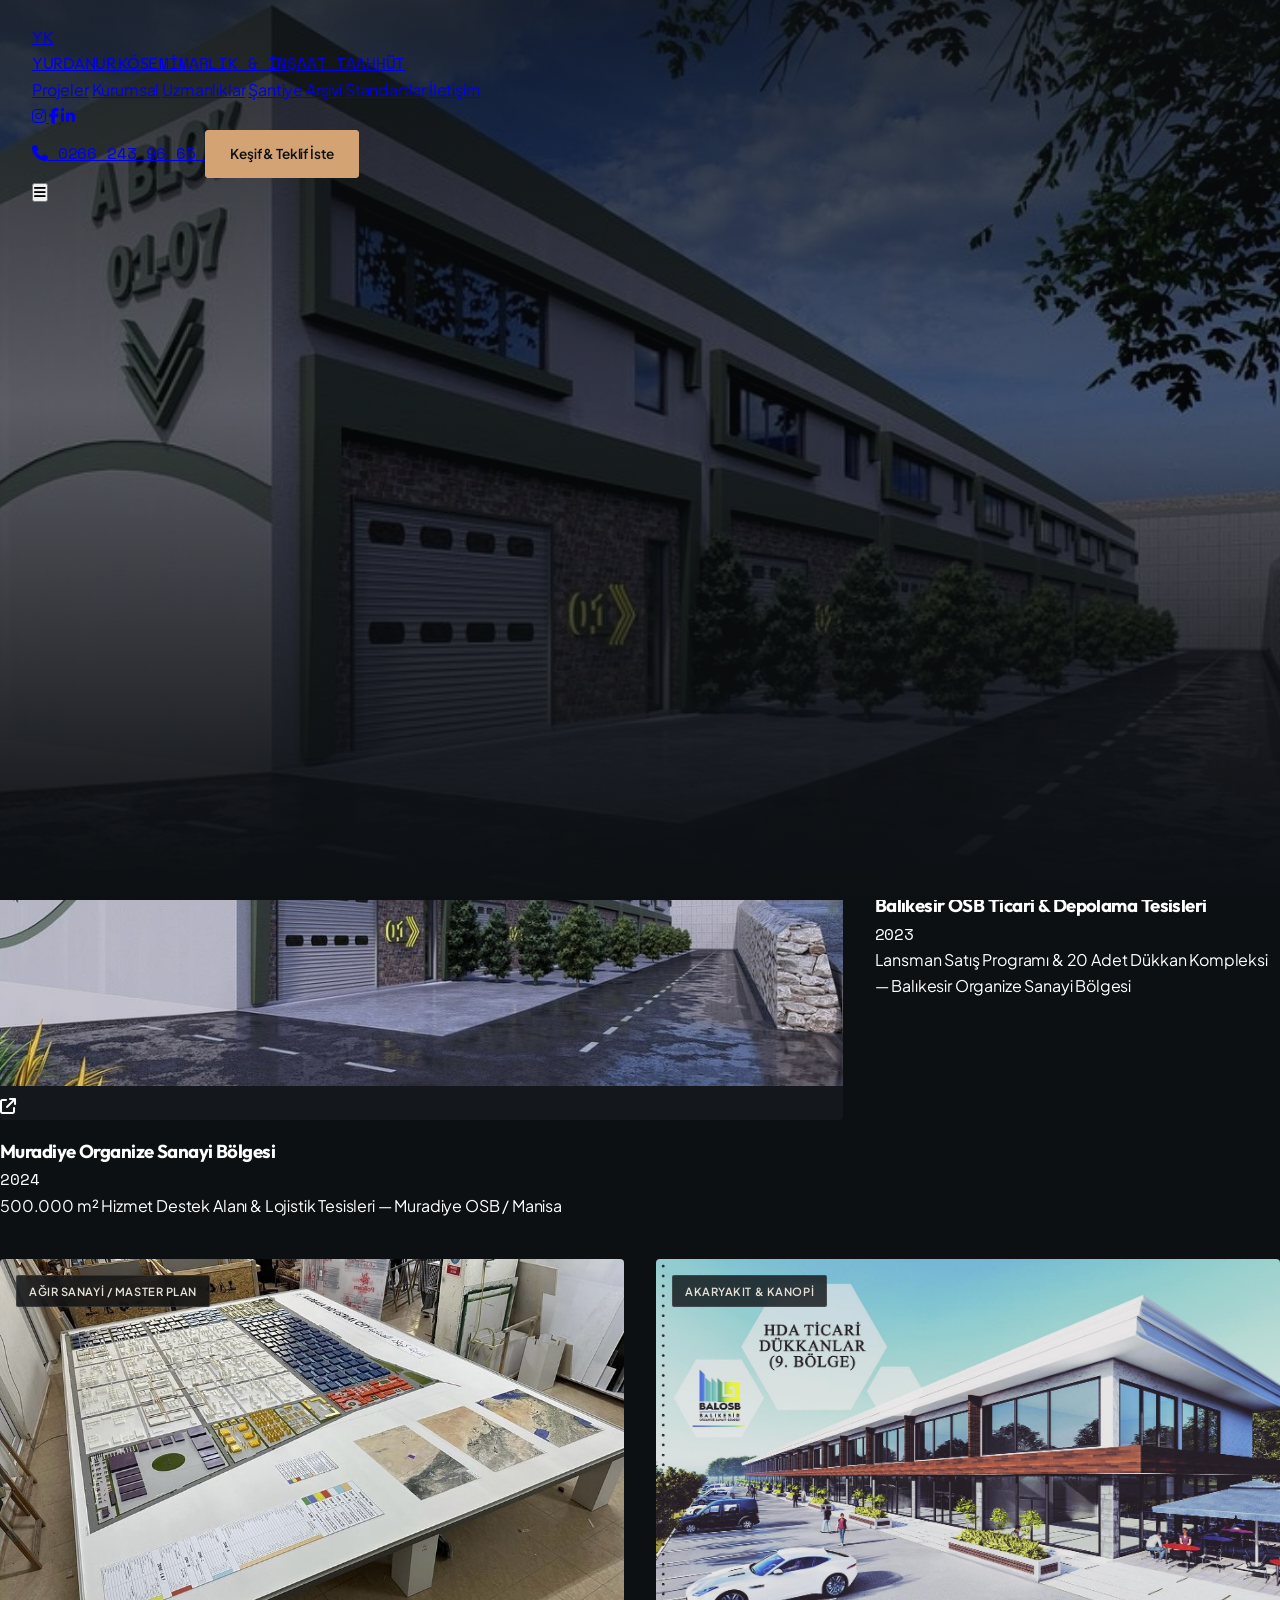
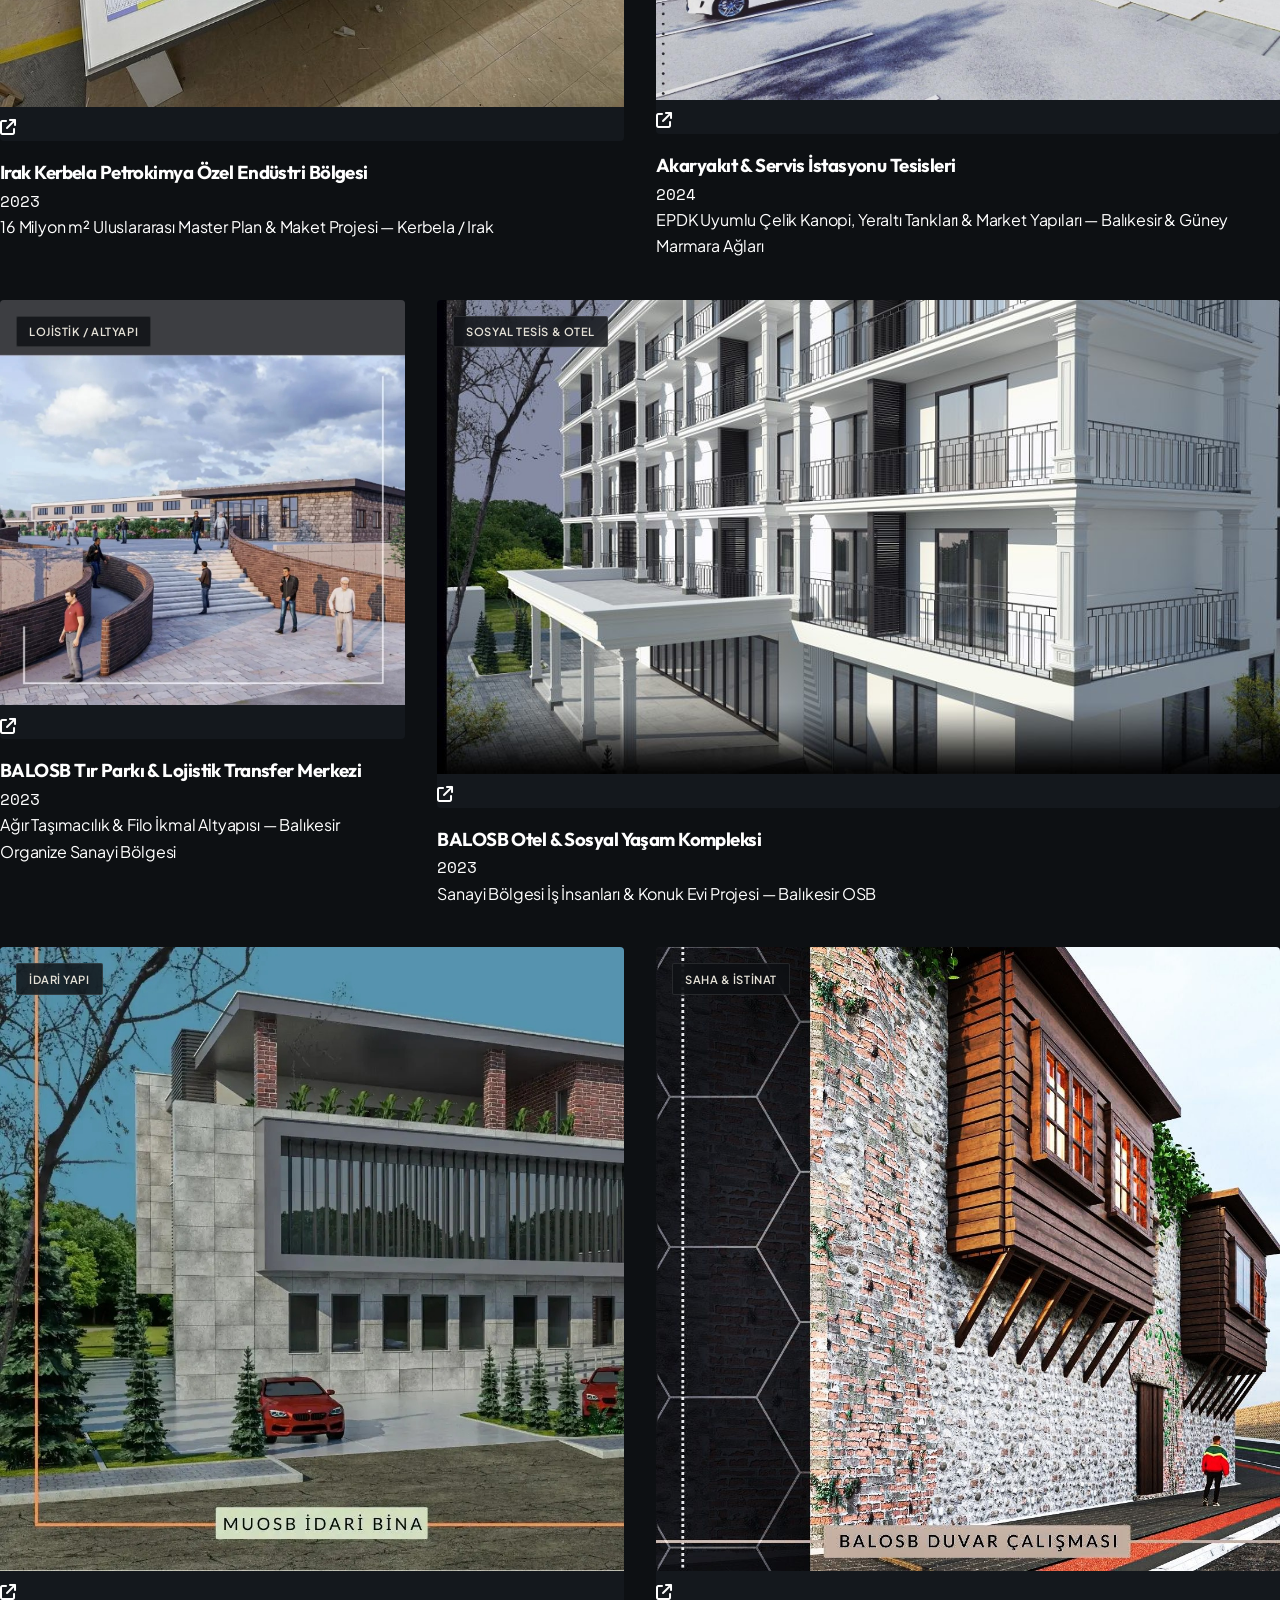
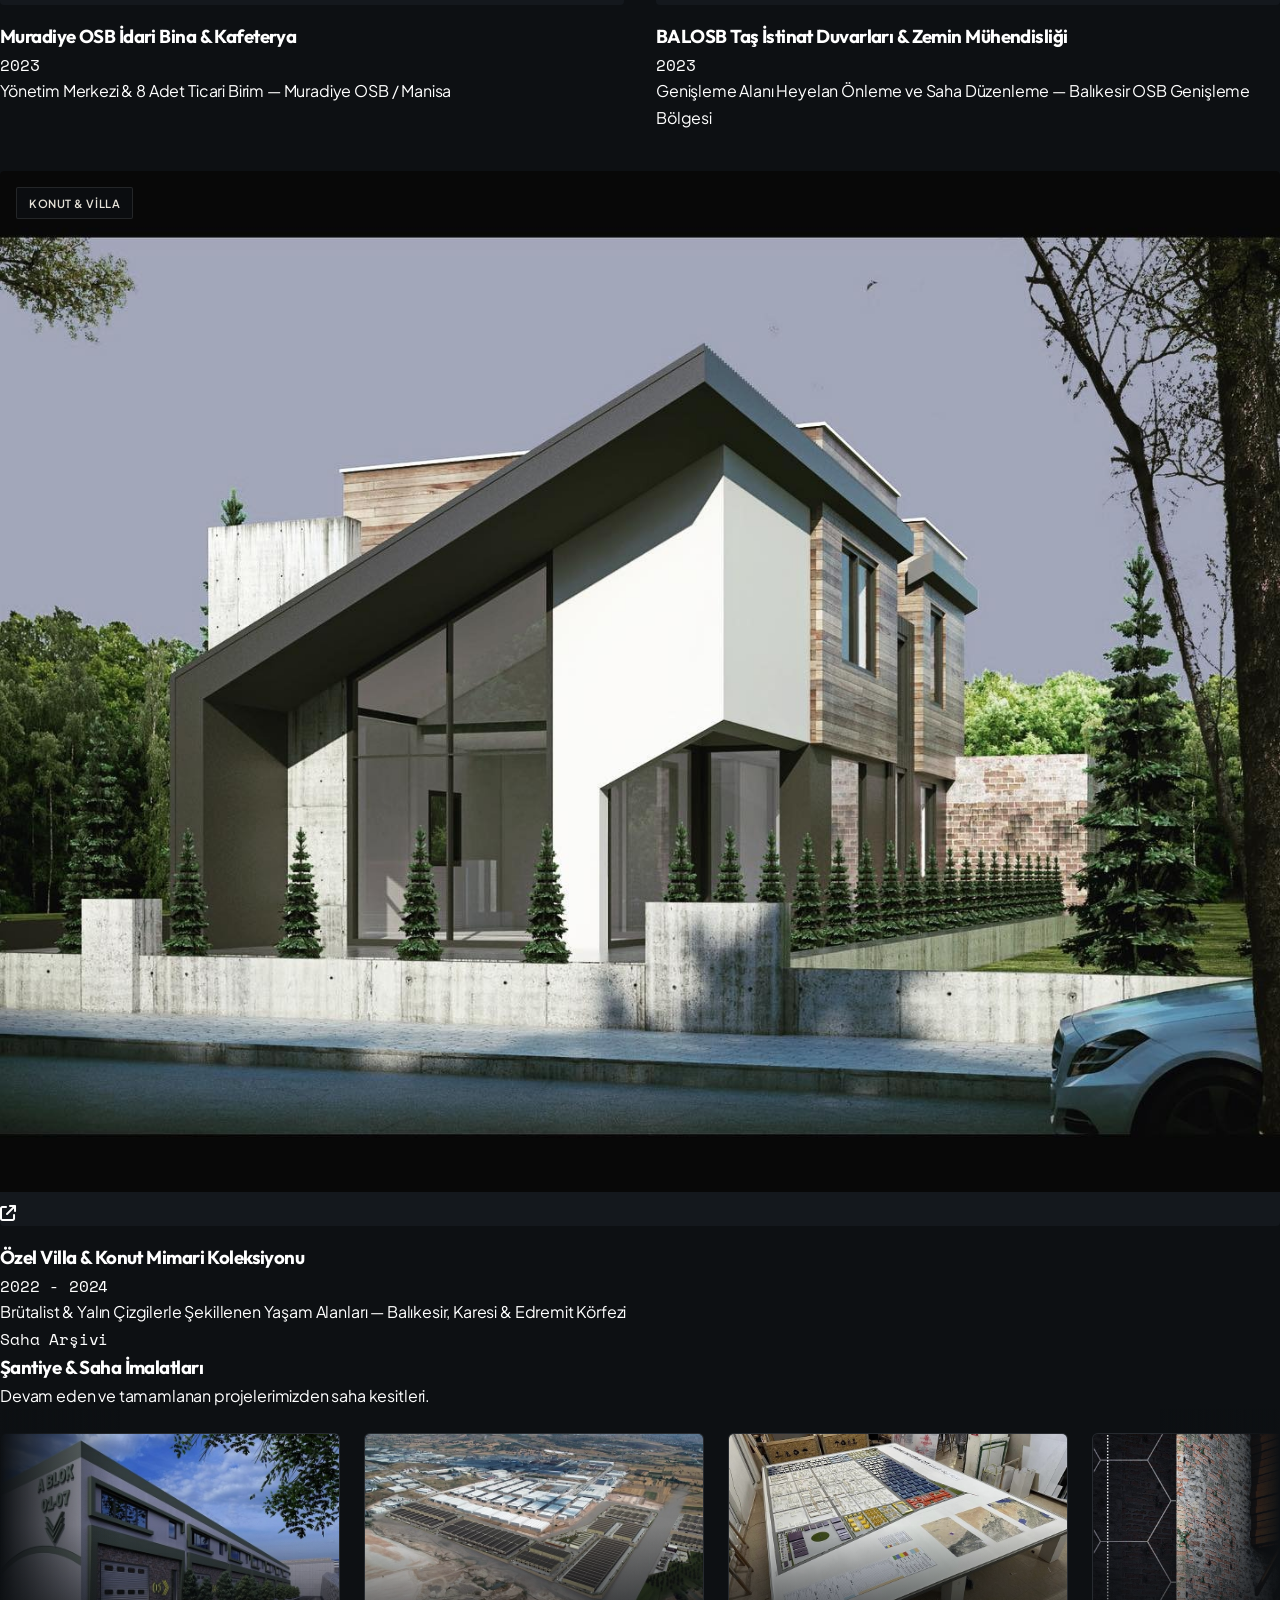
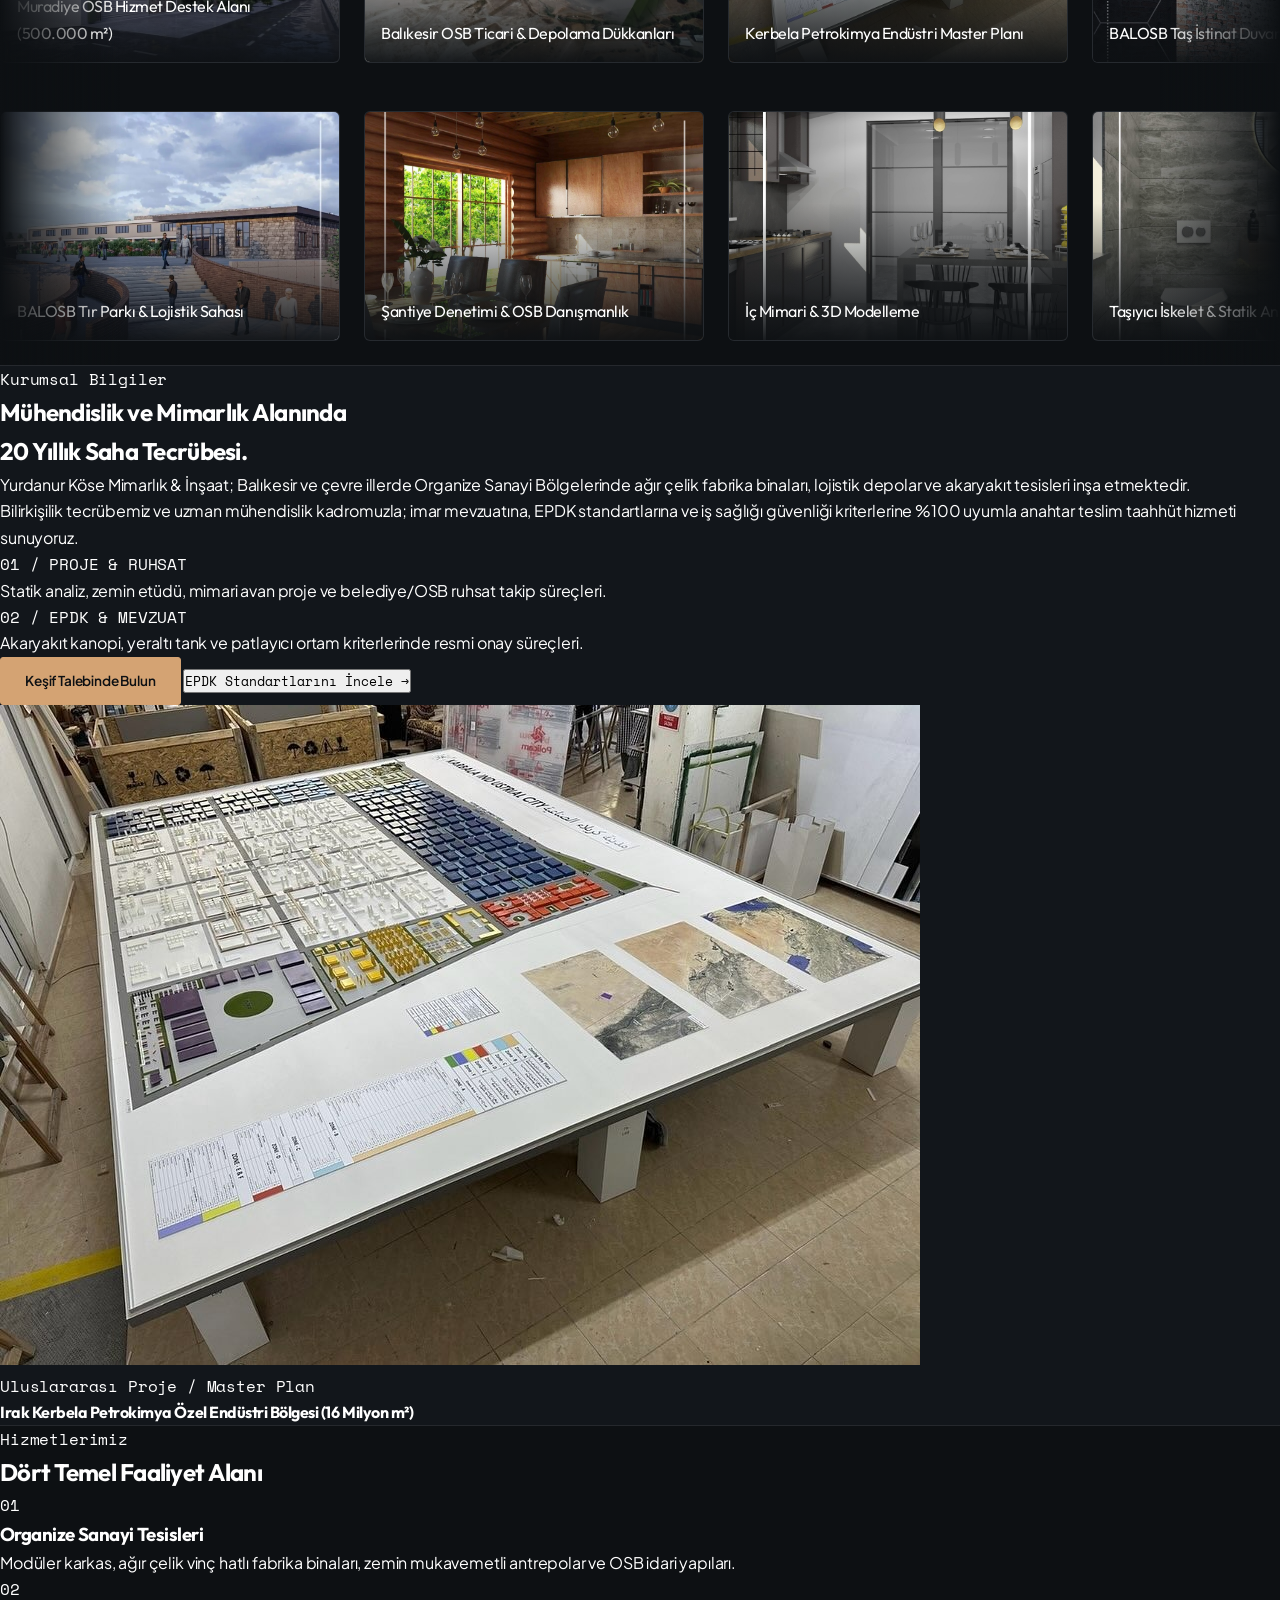
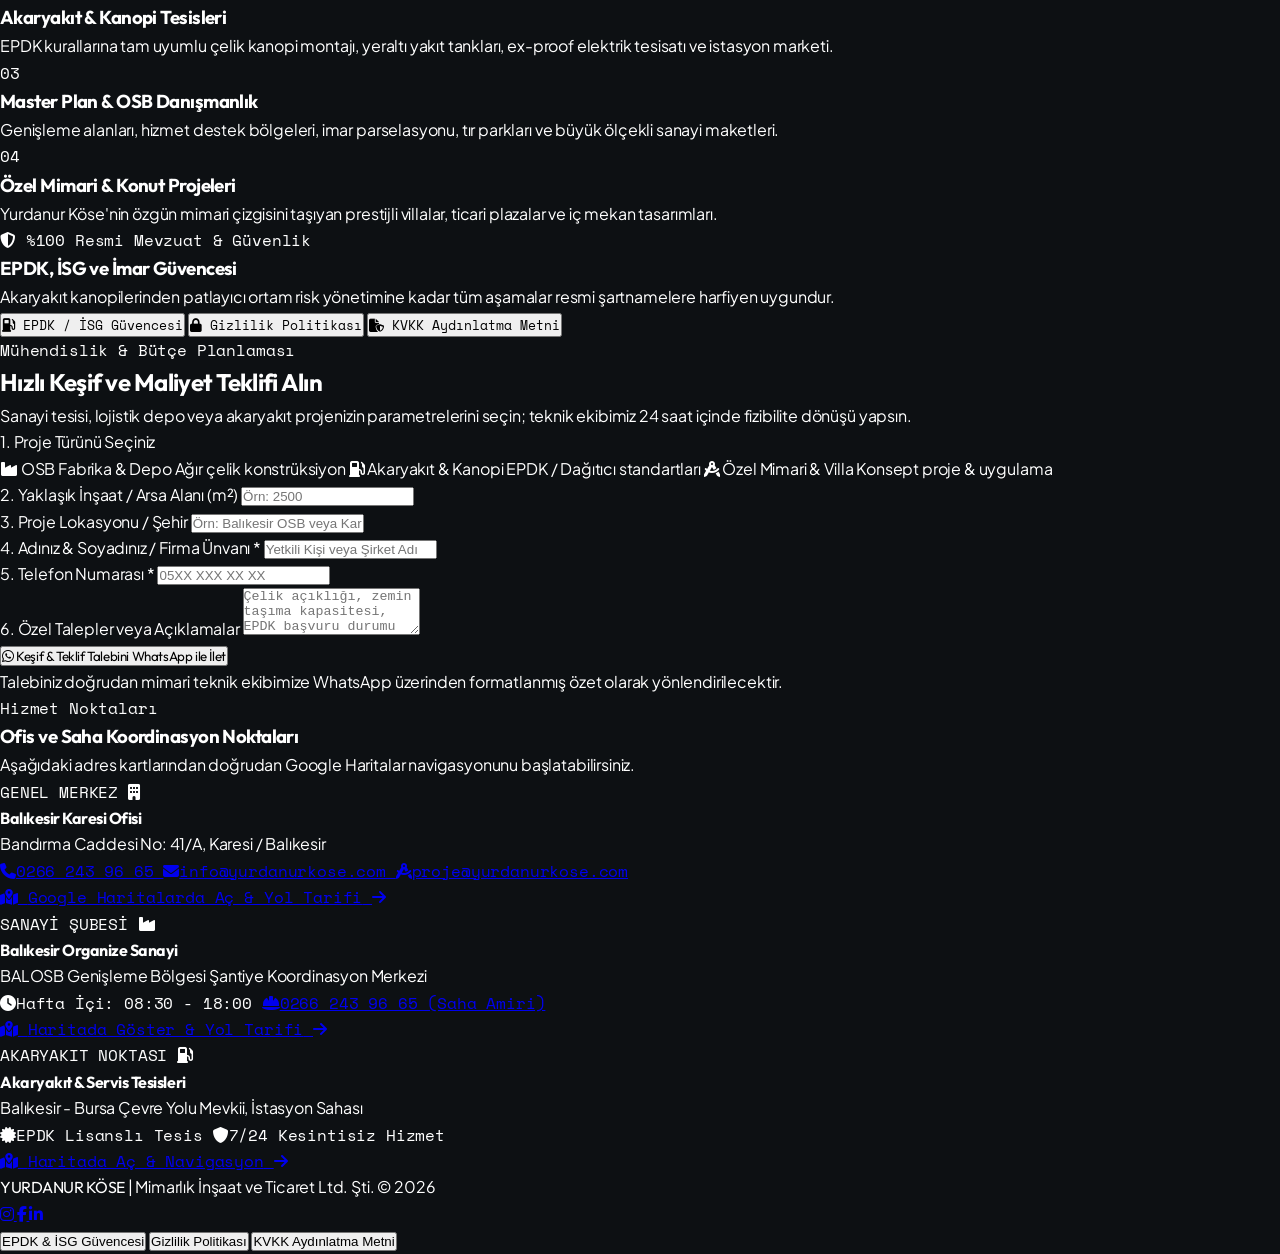
==== commit 07f79cc6: "fix: 39 foto butonu kaldirildi, gercek sosyal medya ve telefonlar eklendi, yapay zeka tonu temizlend" ====
--- a/index.html
+++ b/index.html
@@ -3,7 +3,7 @@
 <head>
   <meta charset="UTF-8">
   <meta name="viewport" content="width=device-width, initial-scale=1.0">
-  <title>Yurdanur Köse Mimarlık & Taahhüt | Sanayi & Akaryakıt Tesisleri</title>
+  <title>Yurdanur Köse Mimarlık & İnşaat | Sanayi & Akaryakıt Tesisleri</title>
   
   <!-- Sayfa Yenilenince (F5) Kesinlikle En Başa Al -->
   <script>
@@ -18,16 +18,16 @@
   </script>
 
   <!-- SEO & Meta Tags -->
-  <meta name="description" content="Balıkesir, Muradiye ve çevre OSB'lerde ağır sanayi fabrikaları, lojistik depolar ve EPDK standartlarında akaryakıt istasyonları mimari projelendirme ve taahhüdü.">
-  <meta name="keywords" content="yurdanur köse, mimarlık, organize sanayi, balıkesir osb, muradiye osb, akaryakıt istasyonu, çelik konstrüksiyon, 3d mimari">
+  <meta name="description" content="Balıkesir, Muradiye ve çevre OSB'lerde ağır çelik fabrika binaları, lojistik depolar ve EPDK standartlarında akaryakıt istasyonları mimari projelendirme ve taahhüdü.">
+  <meta name="keywords" content="yurdanur köse, mimarlık, inşaat, organize sanayi, balıkesir osb, muradiye osb, akaryakıt istasyonu, çelik konstrüksiyon">
   <meta name="author" content="Yurdanur Köse Mimarlık İnşaat ve Ticaret Ltd. Şti.">
   <meta name="robots" content="index, follow">
 
   <!-- Open Graph -->
   <meta property="og:type" content="website">
   <meta property="og:url" content="https://yurdanurkose.com/">
-  <meta property="og:title" content="Yurdanur Köse Mimarlık & Taahhüt | Sanayi & Akaryakıt">
-  <meta property="og:description" content="Sloganlar yerine inşa edilen yapılar konuşur. Muradiye OSB, Kerbela Endüstri Bölgesi ve akaryakıt istasyonları mimari ve mühendislik portfolyosu.">
+  <meta property="og:title" content="Yurdanur Köse Mimarlık & Taahhüt">
+  <meta property="og:description" content="Organize sanayi bölgeleri, lojistik depolar ve akaryakıt tesisleri mimari ve mühendislik taahhüdü.">
   <meta property="og:image" content="assets/images/real_projects/yk-01.jpg">
 
   <!-- Tailwind CSS CDN -->
@@ -66,7 +66,7 @@
 <body class="bg-[#0D1013] text-white antialiased selection:bg-[#D4A373] selection:text-black">
 
   <!-- ========================================================================= -->
-  <!-- 1. MINIMAL FLOATING HEADER (STUART TANNER / WAKEFORD STYLE) -->
+  <!-- 1. MINIMAL FLOATING HEADER -->
   <!-- ========================================================================= -->
   <header class="site-header flex items-center justify-between">
     <!-- Logo (Tıklayınca Yumuşakça En Tepeye Çıkar) -->
@@ -79,34 +79,50 @@
           YURDANUR KÖSE
         </span>
         <span class="text-[10px] font-mono tracking-wider text-slate-400 uppercase">
-          MİMARLIK & TAAHHÜT
+          MİMARLIK & İNŞAAT TAAHHÜT
         </span>
       </div>
     </a>
 
     <!-- Minimalist Menü -->
-    <nav class="hidden md:flex items-center gap-8 text-xs font-medium uppercase tracking-wider text-slate-300">
+    <nav class="hidden lg:flex items-center gap-7 text-xs font-medium uppercase tracking-wider text-slate-300">
       <a href="#projeler" class="hover:text-[#D4A373] transition-colors py-1">Projeler</a>
       <a href="#kurumsal" class="hover:text-[#D4A373] transition-colors py-1">Kurumsal</a>
       <a href="#uzmanliklar" class="hover:text-[#D4A373] transition-colors py-1">Uzmanlıklar</a>
-      <a href="#akis" class="hover:text-[#D4A373] transition-colors py-1">Canlı Akış</a>
+      <a href="#akis" class="hover:text-[#D4A373] transition-colors py-1">Şantiye Arşivi</a>
       <a href="#standartlar" class="hover:text-[#D4A373] transition-colors py-1">Standartlar</a>
       <a href="#iletisim" class="hover:text-[#D4A373] transition-colors py-1">İletişim</a>
     </nav>
 
-    <!-- Hızlı Aksiyon -->
-    <div class="hidden sm:flex items-center gap-4">
+    <!-- Sağ: Gerçek Sosyal Medya & İletişim -->
+    <div class="hidden sm:flex items-center gap-5">
+      <!-- Gerçek Sosyal Medya Bağlantıları -->
+      <div class="flex items-center gap-3 text-slate-400 text-sm border-r border-white/10 pr-4">
+        <a href="https://www.instagram.com/yurdanurkosemimarlik/" target="_blank" rel="noopener noreferrer" class="hover:text-[#D4A373] transition-colors" title="Instagram">
+          <i class="fa-brands fa-instagram"></i>
+        </a>
+        <a href="https://www.facebook.com/yurdanurkosemimarlik" target="_blank" rel="noopener noreferrer" class="hover:text-[#D4A373] transition-colors" title="Facebook">
+          <i class="fa-brands fa-facebook-f text-xs"></i>
+        </a>
+        <a href="https://www.linkedin.com/in/yurdanur-k%C3%B6se-55a644241/" target="_blank" rel="noopener noreferrer" class="hover:text-[#D4A373] transition-colors" title="LinkedIn">
+          <i class="fa-brands fa-linkedin-in text-xs"></i>
+        </a>
+      </div>
+
+      <!-- Gerçek Telefon -->
       <a href="tel:02662439665" class="text-xs font-mono text-slate-300 hover:text-white flex items-center gap-2">
         <i class="fa-solid fa-phone text-[#D4A373]"></i>
         <span>0266 243 96 65</span>
       </a>
+
+      <!-- Teklif Butonu -->
       <a href="#teklif-formu" class="btn-gold text-xs py-2 px-4 rounded">
         <span>Keşif & Teklif İste</span>
       </a>
     </div>
 
     <!-- Mobil Menü Butonu -->
-    <button id="mobile-menu-btn" class="md:hidden text-slate-200 hover:text-white p-2" aria-label="Menü">
+    <button id="mobile-menu-btn" class="lg:hidden text-slate-200 hover:text-white p-2" aria-label="Menü">
       <i class="fa-solid fa-bars text-lg"></i>
     </button>
   </header>
@@ -114,16 +130,32 @@
   <!-- Mobil Açılır Menü -->
   <div id="mobile-menu" class="hidden fixed inset-x-0 top-20 z-40 bg-[#12161B]/98 backdrop-blur-xl border-b border-white/10 px-6 py-6 space-y-4 text-sm font-medium">
     <a href="#projeler" class="block text-slate-200 hover:text-[#D4A373]">Projeler Vitrini</a>
-    <a href="#kurumsal" class="block text-slate-200 hover:text-[#D4A373]">Kurumsal & Yaklaşım</a>
+    <a href="#kurumsal" class="block text-slate-200 hover:text-[#D4A373]">Kurumsal & Deneyim</a>
     <a href="#uzmanliklar" class="block text-slate-200 hover:text-[#D4A373]">Uzmanlık Alanları</a>
-    <a href="#akis" class="block text-slate-200 hover:text-[#D4A373]">Canlı 3D Fotoğraf Akışı</a>
+    <a href="#akis" class="block text-slate-200 hover:text-[#D4A373]">Şantiye Arşivi</a>
     <a href="#standartlar" class="block text-slate-200 hover:text-[#D4A373]">EPDK & İSG Standartları</a>
-    <a href="#iletisim" class="block text-slate-200 hover:text-[#D4A373]">Şubeler & Harita</a>
+    <a href="#iletisim" class="block text-slate-200 hover:text-[#D4A373]">Şubeler & İletişim</a>
+    
+    <div class="pt-4 border-t border-white/10 flex items-center gap-4 text-slate-300">
+      <a href="https://www.instagram.com/yurdanurkosemimarlik/" target="_blank" rel="noopener noreferrer" class="hover:text-[#D4A373]">
+        <i class="fa-brands fa-instagram text-lg"></i>
+      </a>
+      <a href="https://www.facebook.com/yurdanurkosemimarlik" target="_blank" rel="noopener noreferrer" class="hover:text-[#D4A373]">
+        <i class="fa-brands fa-facebook-f text-base"></i>
+      </a>
+      <a href="https://www.linkedin.com/in/yurdanur-k%C3%B6se-55a644241/" target="_blank" rel="noopener noreferrer" class="hover:text-[#D4A373]">
+        <i class="fa-brands fa-linkedin-in text-base"></i>
+      </a>
+      <a href="tel:02662439665" class="ml-auto font-mono text-xs text-[#D4A373]">
+        0266 243 96 65
+      </a>
+    </div>
+
     <a href="#teklif-formu" class="block btn-gold text-center py-2.5 rounded mt-4">Hızlı Keşif İste</a>
   </div>
 
   <!-- ========================================================================= -->
-  <!-- 2. HERO SECTION - STUART TANNER ARCHITECTS STİLİ BÜYÜK GÖRSEL VİTRİN -->
+  <!-- 2. HERO SECTION - BÜYÜK GÖRSEL VİTRİN & 3D MİMARİ TEL KAFES -->
   <!-- ========================================================================= -->
   <section class="relative min-h-screen flex items-end pb-16 sm:pb-24 pt-32 overflow-hidden">
     
@@ -135,7 +167,7 @@
     <!-- Degrade Karartma Katmanı -->
     <div class="hero-overlay-gradient"></div>
 
-    <!-- Three.js 3D İnteraktif Çelik Kafes & Işık Parçacıkları (WebGL Canvas) -->
+    <!-- Three.js 3D İnteraktif Çelik Kafes (WebGL Canvas) -->
     <div id="hero-3d-canvas-container">
       <canvas id="hero-3d-canvas"></canvas>
     </div>
@@ -147,35 +179,30 @@
         <div class="inline-flex items-center gap-3 px-3.5 py-1.5 rounded bg-black/60 border border-white/10 backdrop-blur-md">
           <span class="w-2 h-2 rounded-full bg-[#D4A373] animate-pulse"></span>
           <span class="font-mono text-xs text-[#E6E2D8] uppercase tracking-wider">
-            3D Mimari & Endüstriyel Taahhüt Portalı
+            MİMARLIK & İNŞAAT TAAHHÜT • BALIKESİR
           </span>
         </div>
 
-        <h1 class="text-3xl sm:text-5xl lg:text-6xl font-heading font-extrabold text-white tracking-tight leading-[1.12]">
-          Sanayi ve Akaryakıt Yapılarında <br>
+        <h1 class="text-3xl sm:text-5xl lg:text-6xl font-heading font-extrabold text-white tracking-tight leading-[1.14]">
+          Sanayi Yapıları ve Akaryakıt Tesisleri <br>
           <span class="text-transparent bg-clip-text bg-gradient-to-r from-white via-[#E6E2D8] to-[#D4A373]">
-            Sarsılmaz Mimari Disiplin.
+            Mimari & Mühendislik Taahhüdü
           </span>
         </h1>
 
         <p class="text-base sm:text-lg text-slate-300 font-normal leading-relaxed max-w-2xl">
-          Organize sanayi bölgeleri, endüstriyel tesisler ve EPDK standartlarında akaryakıt istasyonlarında sarsılmaz mühendislik disiplini ve sıfır hata toleransı.
+          Balıkesir ve çevre Organize Sanayi Bölgelerinde anahtar teslim ağır çelik fabrika binaları, lojistik depolar ve EPDK standartlarında akaryakıt istasyonları inşası.
         </p>
 
-        <div class="flex flex-wrap items-center gap-4 pt-4">
+        <div class="flex flex-wrap items-center gap-4 pt-3">
           <a href="#projeler" class="btn-gold py-3 px-8 rounded font-semibold text-sm">
             <span>Projeleri İnceleyin</span>
             <i class="fa-solid fa-arrow-down text-xs ml-1"></i>
           </a>
           <a href="#teklif-formu" class="btn-minimal py-3 px-8 rounded font-semibold text-sm">
             <i class="fa-solid fa-calculator text-[#D4A373]"></i>
-            <span>Maliyet & Keşif İste</span>
+            <span>Keşif & Teklif İste</span>
           </a>
-        </div>
-
-        <div class="pt-6 flex items-center gap-3 text-xs font-mono text-slate-400">
-          <i class="fa-solid fa-arrows-up-down-left-right text-[#D4A373] animate-pulse"></i>
-          <span>Fareyi ekranda hareket ettirerek 3D mimari kafesi ve şantiye partiküllerini yönlendirin.</span>
         </div>
 
       </div>
@@ -190,7 +217,7 @@
   </section>
 
   <!-- ========================================================================= -->
-  <!-- 3. RAKAMLARLA KURUMSAL GÜVEN VE SAHA BÜYÜKLÜĞÜ -->
+  <!-- 3. RAKAMLARLA KURUMSAL SAHA BÜYÜKLÜĞÜ -->
   <!-- ========================================================================= -->
   <section class="border-y border-white/10 bg-[#101418] py-8">
     <div class="max-w-7xl mx-auto px-6 sm:px-10">
@@ -221,7 +248,7 @@
   </section>
 
   <!-- ========================================================================= -->
-  <!-- 4. PROJELER - ASİMETRİK EDİTORYAL GALERİ (ARCHITECTURECHAT.COM STİLİ) -->
+  <!-- 4. PROJELER - ASİMETRİK EDİTORYAL GALERİ -->
   <!-- ========================================================================= -->
   <section id="projeler" class="py-24 sm:py-32 bg-[#0D1013] relative">
     <div class="max-w-7xl mx-auto px-6 sm:px-10">
@@ -230,14 +257,14 @@
       <div class="flex flex-col md:flex-row md:items-end justify-between gap-6 pb-14 border-b border-white/10">
         <div>
           <span class="text-xs font-mono uppercase tracking-widest text-[#D4A373] block mb-2">
-            Portfolyo Vitrini
+            Portfolyo
           </span>
           <h2 class="text-3xl sm:text-4xl font-heading font-extrabold text-white tracking-tight">
-            Seçilmiş Mimari & Endüstriyel Projeler
+            Seçilmiş Projeler
           </h2>
         </div>
         <p class="text-slate-400 text-xs sm:text-sm max-w-md font-normal leading-relaxed">
-          Kart kalabalığı yerine doğrudan mimari çalışmalar konuşur. Her fotoğrafa tıklayarak doğrulanmış teknik künyeyi ve şantiye detaylarını inceleyebilirsiniz.
+          Organize Sanayi Bölgesi fabrika ve lojistik depo yapıları, akaryakıt tesisleri ve mimari proje portfolyosu.
         </p>
       </div>
 
@@ -250,16 +277,19 @@
   </section>
 
   <!-- ========================================================================= -->
-  <!-- 5. KESİNTİSİZ AKAN 3D FOTOĞRAF ŞERİDİ ("GÖRSELLER AKSIN" - YAZISIZ & TEMİZ) -->
+  <!-- 5. KESİNTİSİZ AKAN 3D FOTOĞRAF ŞERİDİ (YAZISIZ & TEMİZ) -->
   <!-- ========================================================================= -->
   <section id="akis" class="py-20 bg-[#12161C] border-y border-white/10 overflow-hidden">
     <div class="max-w-7xl mx-auto px-6 sm:px-10 mb-8">
       <span class="text-xs font-mono uppercase tracking-widest text-[#D4A373] block mb-1">
-        Canlı Şantiye & Uygulama Arşivi
+        Saha Arşivi
       </span>
       <h3 class="text-2xl font-heading font-bold text-white">
-        3D Kesintisiz Görsel Akışı
+        Şantiye & Saha İmalatları
       </h3>
+      <p class="text-xs text-slate-400 mt-1">
+        Devam eden ve tamamlanan projelerimizden saha kesitleri.
+      </p>
     </div>
 
     <!-- Üst Şerit (Sola Akar) -->
@@ -274,40 +304,40 @@
   </section>
 
   <!-- ========================================================================= -->
-  <!-- 6. KURUMSAL & MİMARİ YAKLAŞIM (NORM ARCHITECTS STİLİ MİNİMAL BÖLÜM) -->
+  <!-- 6. KURUMSAL & MİMARİ DENEYİM -->
   <!-- ========================================================================= -->
   <section id="kurumsal" class="norm-editorial-section py-24 sm:py-32">
     <div class="max-w-7xl mx-auto px-6 sm:px-10">
       
       <div class="grid grid-cols-1 lg:grid-cols-12 gap-12 lg:gap-16 items-center">
         
-        <!-- Sol: Manifest & Mimar Tanıtımı -->
+        <!-- Sol: Kurumsal Bilgiler -->
         <div class="lg:col-span-6 space-y-6">
           <span class="text-xs font-mono uppercase tracking-widest text-[#D4A373]">
-            Tasarım & Saha Manifestosu
+            Kurumsal Bilgiler
           </span>
 
           <h2 class="text-3xl sm:text-4xl font-heading font-bold text-white leading-tight">
-            Mühendislik Disipliniyle <br>
-            <span class="text-[#E6E2D8]">Şekillenen Ağır Sanayi Mimarisi.</span>
+            Mühendislik ve Mimarlık Alanında <br>
+            <span class="text-[#E6E2D8]">20 Yıllık Saha Tecrübesi.</span>
           </h2>
 
           <p class="text-slate-300 text-sm sm:text-base leading-relaxed">
-            Mimar Yurdanur Köse liderliğindeki firmamız; Balıkesir ve Güney Marmara başta olmak üzere Türkiye'nin kritik Organize Sanayi Bölgelerinde ağır çelik fabrika binaları, lojistik depolar ve akaryakıt tesisleri inşa etmektedir.
+            Yurdanur Köse Mimarlık & İnşaat; Balıkesir ve çevre illerde Organize Sanayi Bölgelerinde ağır çelik fabrika binaları, lojistik depolar ve akaryakıt tesisleri inşa etmektedir.
           </p>
 
           <p class="text-slate-400 text-xs sm:text-sm leading-relaxed">
-            Adalet Bakanlığı Bilirkişilik ve BASİAD üyeliklerinin kazandırdığı kurumsal disiplin ile her aşamada imar mevzuatına, EPDK kriterlerine ve işçi sağlığı güvenliğine tam uyum sağlıyoruz.
+            Bilirkişilik tecrübemiz ve uzman mühendislik kadromuzla; imar mevzuatına, EPDK standartlarına ve iş sağlığı güvenliği kriterlerine %100 uyumla anahtar teslim taahhüt hizmeti sunuyoruz.
           </p>
 
           <div class="grid grid-cols-2 gap-4 pt-4 border-t border-white/10 text-xs">
             <div>
-              <span class="font-mono text-[#D4A373] block mb-1">01 / ANALİZ & FİZİBİLİTE</span>
-              <p class="text-slate-400">Zemin mekaniği, rüzgar/deprem yükleri ve üretim akış şeması optimizasyonu.</p>
+              <span class="font-mono text-[#D4A373] block mb-1">01 / PROJE & RUHSAT</span>
+              <p class="text-slate-400">Statik analiz, zemin etüdü, mimari avan proje ve belediye/OSB ruhsat takip süreçleri.</p>
             </div>
             <div>
               <span class="font-mono text-[#D4A373] block mb-1">02 / EPDK & MEVZUAT</span>
-              <p class="text-slate-400">Tehlikeli madde, ex-proof ve yangın bariyerlerinde %100 onay garantisi.</p>
+              <p class="text-slate-400">Akaryakıt kanopi, yeraltı tank ve patlayıcı ortam kriterlerinde resmi onay süreçleri.</p>
             </div>
           </div>
 
@@ -346,17 +376,17 @@
   </section>
 
   <!-- ========================================================================= -->
-  <!-- 7. UZMANLIK ALANLARI (EDİTORYAL LİSTE) -->
+  <!-- 7. UZMANLIK ALANLARI -->
   <!-- ========================================================================= -->
   <section id="uzmanliklar" class="py-24 sm:py-32 bg-[#0D1013]">
     <div class="max-w-7xl mx-auto px-6 sm:px-10">
       
       <div class="max-w-2xl mb-16">
         <span class="text-xs font-mono uppercase tracking-widest text-[#D4A373] block mb-2">
-          Faaliyet Alanları
+          Hizmetlerimiz
         </span>
         <h2 class="text-3xl sm:text-4xl font-heading font-extrabold text-white">
-          Dört Temel Mühendislik Disiplini
+          Dört Temel Faaliyet Alanı
         </h2>
       </div>
 
@@ -586,7 +616,7 @@
   </section>
 
   <!-- ========================================================================= -->
-  <!-- 10. ŞUBELERİMİZ & HARİTA YÖNLENDİRMELERİ -->
+  <!-- 10. ŞUBELERİMİZ, İLETİŞİM & HARİTA YÖNLENDİRMELERİ -->
   <!-- ========================================================================= -->
   <section id="iletisim" class="py-20 bg-[#101419] border-t border-white/10">
     <div class="max-w-7xl mx-auto px-6 sm:px-10">
@@ -616,9 +646,16 @@
             <p class="text-xs text-slate-300 leading-relaxed">
               Bandırma Caddesi No: 41/A, Karesi / Balıkesir
             </p>
-            <div class="pt-1 flex flex-col gap-1 text-xs text-slate-400 font-mono">
-              <span><i class="fa-solid fa-phone text-[#D4A373] mr-2"></i>0266 243 96 65</span>
-              <span><i class="fa-solid fa-envelope text-[#D4A373] mr-2"></i>info@yurdanurkose.com</span>
+            <div class="pt-1 flex flex-col gap-1.5 text-xs text-slate-400 font-mono">
+              <a href="tel:02662439665" class="hover:text-white transition-colors">
+                <i class="fa-solid fa-phone text-[#D4A373] mr-2"></i>0266 243 96 65
+              </a>
+              <a href="mailto:info@yurdanurkose.com" class="hover:text-white transition-colors">
+                <i class="fa-solid fa-envelope text-[#D4A373] mr-2"></i>info@yurdanurkose.com
+              </a>
+              <a href="mailto:proje@yurdanurkose.com" class="hover:text-white transition-colors">
+                <i class="fa-solid fa-compass-drafting text-[#D4A373] mr-2"></i>proje@yurdanurkose.com
+              </a>
             </div>
           </div>
 
@@ -647,9 +684,11 @@
             <p class="text-xs text-slate-300 leading-relaxed">
               BALOSB Genişleme Bölgesi Şantiye Koordinasyon Merkezi
             </p>
-            <div class="pt-1 flex flex-col gap-1 text-xs text-slate-400 font-mono">
+            <div class="pt-1 flex flex-col gap-1.5 text-xs text-slate-400 font-mono">
               <span><i class="fa-solid fa-clock text-[#D4A373] mr-2"></i>Hafta İçi: 08:30 - 18:00</span>
-              <span><i class="fa-solid fa-hard-hat text-[#D4A373] mr-2"></i>Saha Şantiye Amiri</span>
+              <a href="tel:02662439665" class="hover:text-white transition-colors">
+                <i class="fa-solid fa-hard-hat text-[#D4A373] mr-2"></i>0266 243 96 65 (Saha Amiri)
+              </a>
             </div>
           </div>
 
@@ -678,7 +717,7 @@
             <p class="text-xs text-slate-300 leading-relaxed">
               Balıkesir - Bursa Çevre Yolu Mevkii, İstasyon Sahası
             </p>
-            <div class="pt-1 flex flex-col gap-1 text-xs text-slate-400 font-mono">
+            <div class="pt-1 flex flex-col gap-1.5 text-xs text-slate-400 font-mono">
               <span><i class="fa-solid fa-certificate text-emerald-400 mr-2"></i>EPDK Lisanslı Tesis</span>
               <span><i class="fa-solid fa-shield text-[#D4A373] mr-2"></i>7/24 Kesintisiz Hizmet</span>
             </div>
@@ -707,15 +746,30 @@
   <!-- 11. FOOTER -->
   <!-- ========================================================================= -->
   <footer class="py-12 bg-[#090C0E] border-t border-white/10 text-xs text-slate-400">
-    <div class="max-w-7xl mx-auto px-6 sm:px-10 flex flex-col sm:flex-row items-center justify-between gap-6">
+    <div class="max-w-7xl mx-auto px-6 sm:px-10 flex flex-col md:flex-row items-center justify-between gap-6">
       
-      <div class="flex items-center gap-3">
+      <!-- Sol: Şirket Unvanı -->
+      <div class="flex flex-col sm:flex-row items-center gap-3 text-center sm:text-left">
         <span class="font-heading font-bold text-white text-sm">YURDANUR KÖSE</span>
-        <span class="text-slate-600">|</span>
+        <span class="hidden sm:inline text-slate-600">|</span>
         <span>Mimarlık İnşaat ve Ticaret Ltd. Şti. &copy; 2026</span>
       </div>
 
-      <div class="flex flex-wrap items-center gap-6">
+      <!-- Orta: Gerçek Sosyal Medya -->
+      <div class="flex items-center gap-5 text-slate-400 text-sm">
+        <a href="https://www.instagram.com/yurdanurkosemimarlik/" target="_blank" rel="noopener noreferrer" class="hover:text-[#D4A373] transition-colors" title="Instagram">
+          <i class="fa-brands fa-instagram text-base"></i>
+        </a>
+        <a href="https://www.facebook.com/yurdanurkosemimarlik" target="_blank" rel="noopener noreferrer" class="hover:text-[#D4A373] transition-colors" title="Facebook">
+          <i class="fa-brands fa-facebook-f text-sm"></i>
+        </a>
+        <a href="https://www.linkedin.com/in/yurdanur-k%C3%B6se-55a644241/" target="_blank" rel="noopener noreferrer" class="hover:text-[#D4A373] transition-colors" title="LinkedIn">
+          <i class="fa-brands fa-linkedin-in text-sm"></i>
+        </a>
+      </div>
+
+      <!-- Sağ: Yasal Bağlantılar -->
+      <div class="flex flex-wrap items-center justify-center gap-6">
         <button onclick="openEpdkModal()" class="hover:text-white transition-colors">EPDK & İSG Güvencesi</button>
         <button onclick="openPrivacyModal()" class="hover:text-white transition-colors">Gizlilik Politikası</button>
         <button onclick="openKvkkModal()" class="hover:text-white transition-colors">KVKK Aydınlatma Metni</button>
@@ -725,7 +779,7 @@
   </footer>
 
   <!-- ========================================================================= -->
-  <!-- 12. WILSON / FRAMERPANDA PROJE DETAY MODALI -->
+  <!-- 12. PROJE DETAY MODALI -->
   <!-- ========================================================================= -->
   <div id="project-detail-modal" class="modal-backdrop">
     <div id="project-modal-content" class="modal-panel">
@@ -747,7 +801,7 @@
   </div>
 
   <!-- ========================================================================= -->
-  <!-- 14. EPDK / İSG BEYANI VE STANDARTLARI TAM ŞARTNAME METNİ (KAPSAMLI) -->
+  <!-- 14. EPDK / İSG BEYANI VE STANDARTLARI TAM ŞARTNAME METNİ -->
   <!-- ========================================================================= -->
   <div id="epdk-modal" class="modal-backdrop">
     <div class="modal-panel max-w-4xl p-6 sm:p-10">
@@ -842,7 +896,7 @@
   </div>
 
   <!-- ========================================================================= -->
-  <!-- 15. GİZLİLİK POLİTİKASI (AYRINTILI & KAPSAMLI KURUMSAL METİN) -->
+  <!-- 15. GİZLİLİK POLİTİKASI -->
   <!-- ========================================================================= -->
   <div id="privacy-modal" class="modal-backdrop">
     <div class="modal-panel max-w-4xl p-6 sm:p-10">
@@ -926,7 +980,7 @@
   </div>
 
   <!-- ========================================================================= -->
-  <!-- 16. KVKK AYDINLATMA METNİ (6698 SAYILI KANUN MADDE 10'A TAM UYUMLU) -->
+  <!-- 16. KVKK AYDINLATMA METNİ -->
   <!-- ========================================================================= -->
   <div id="kvkk-modal" class="modal-backdrop">
     <div class="modal-panel max-w-4xl p-6 sm:p-10">
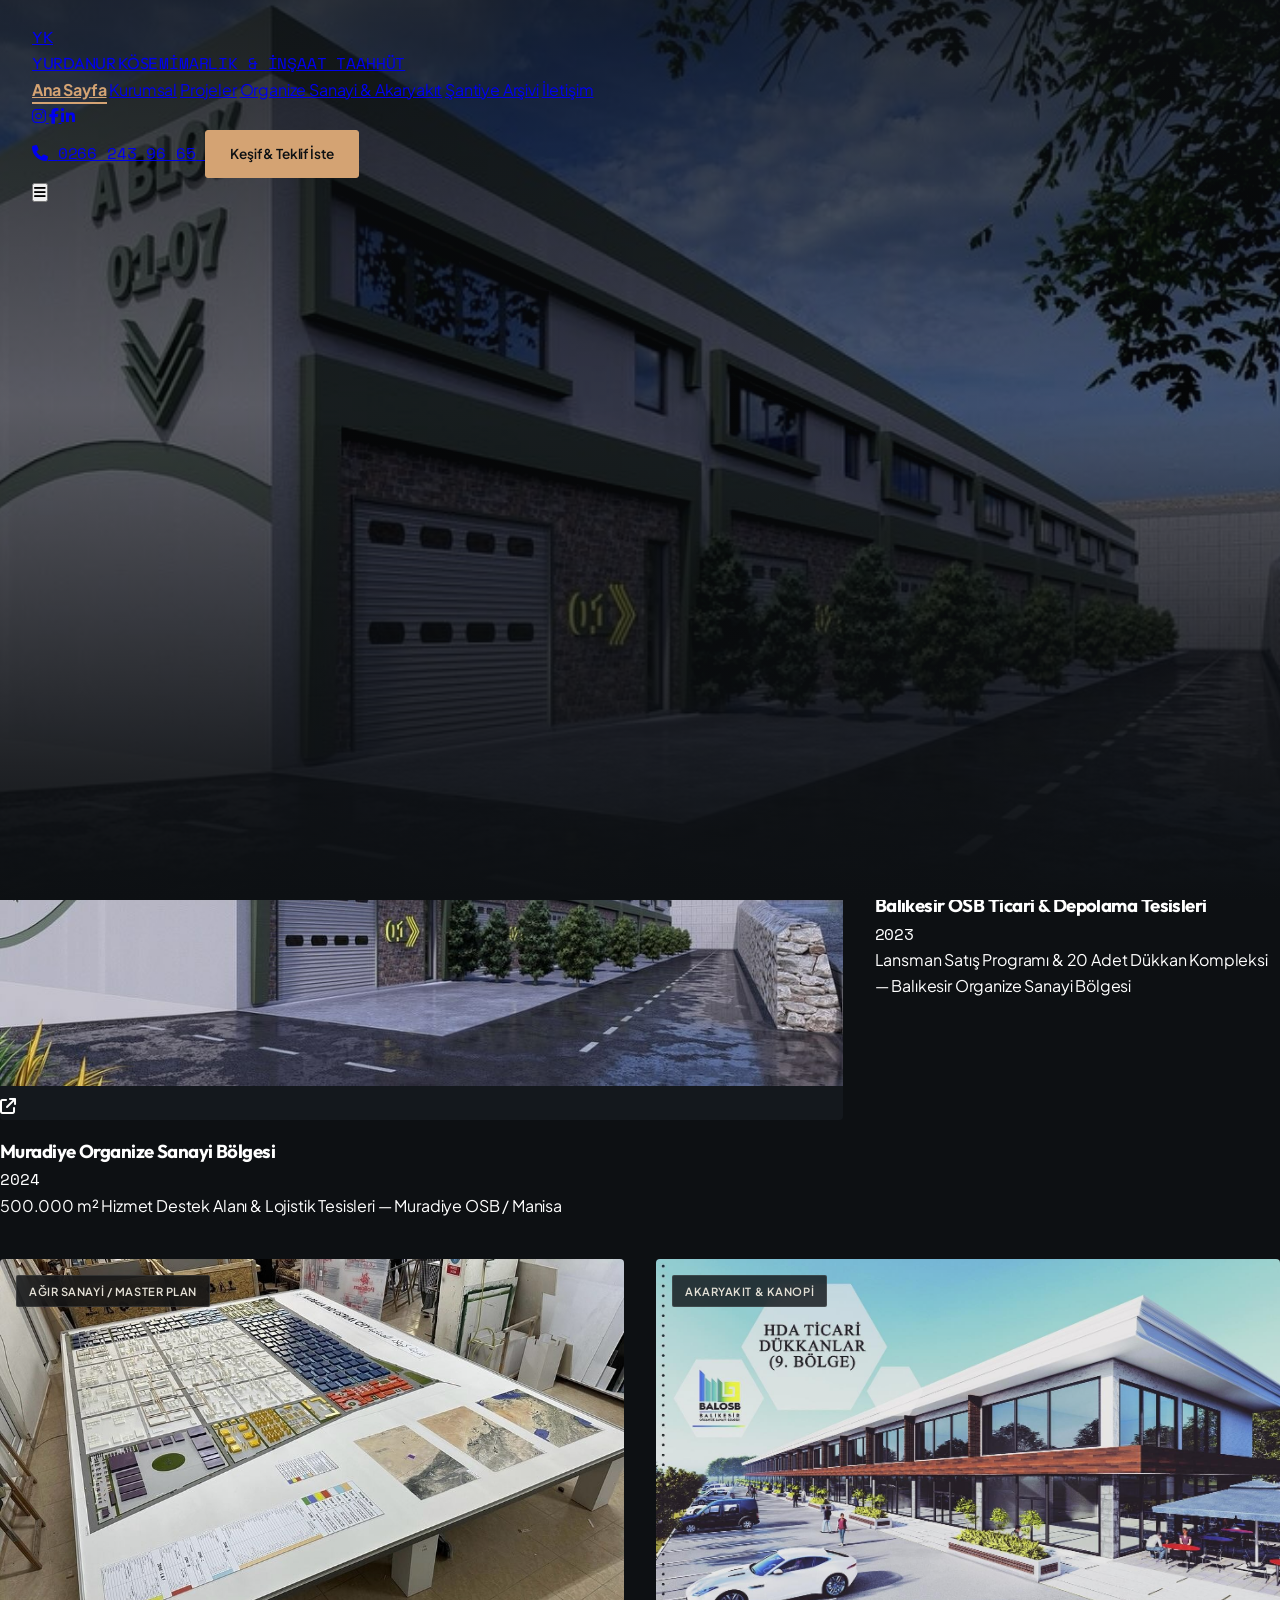
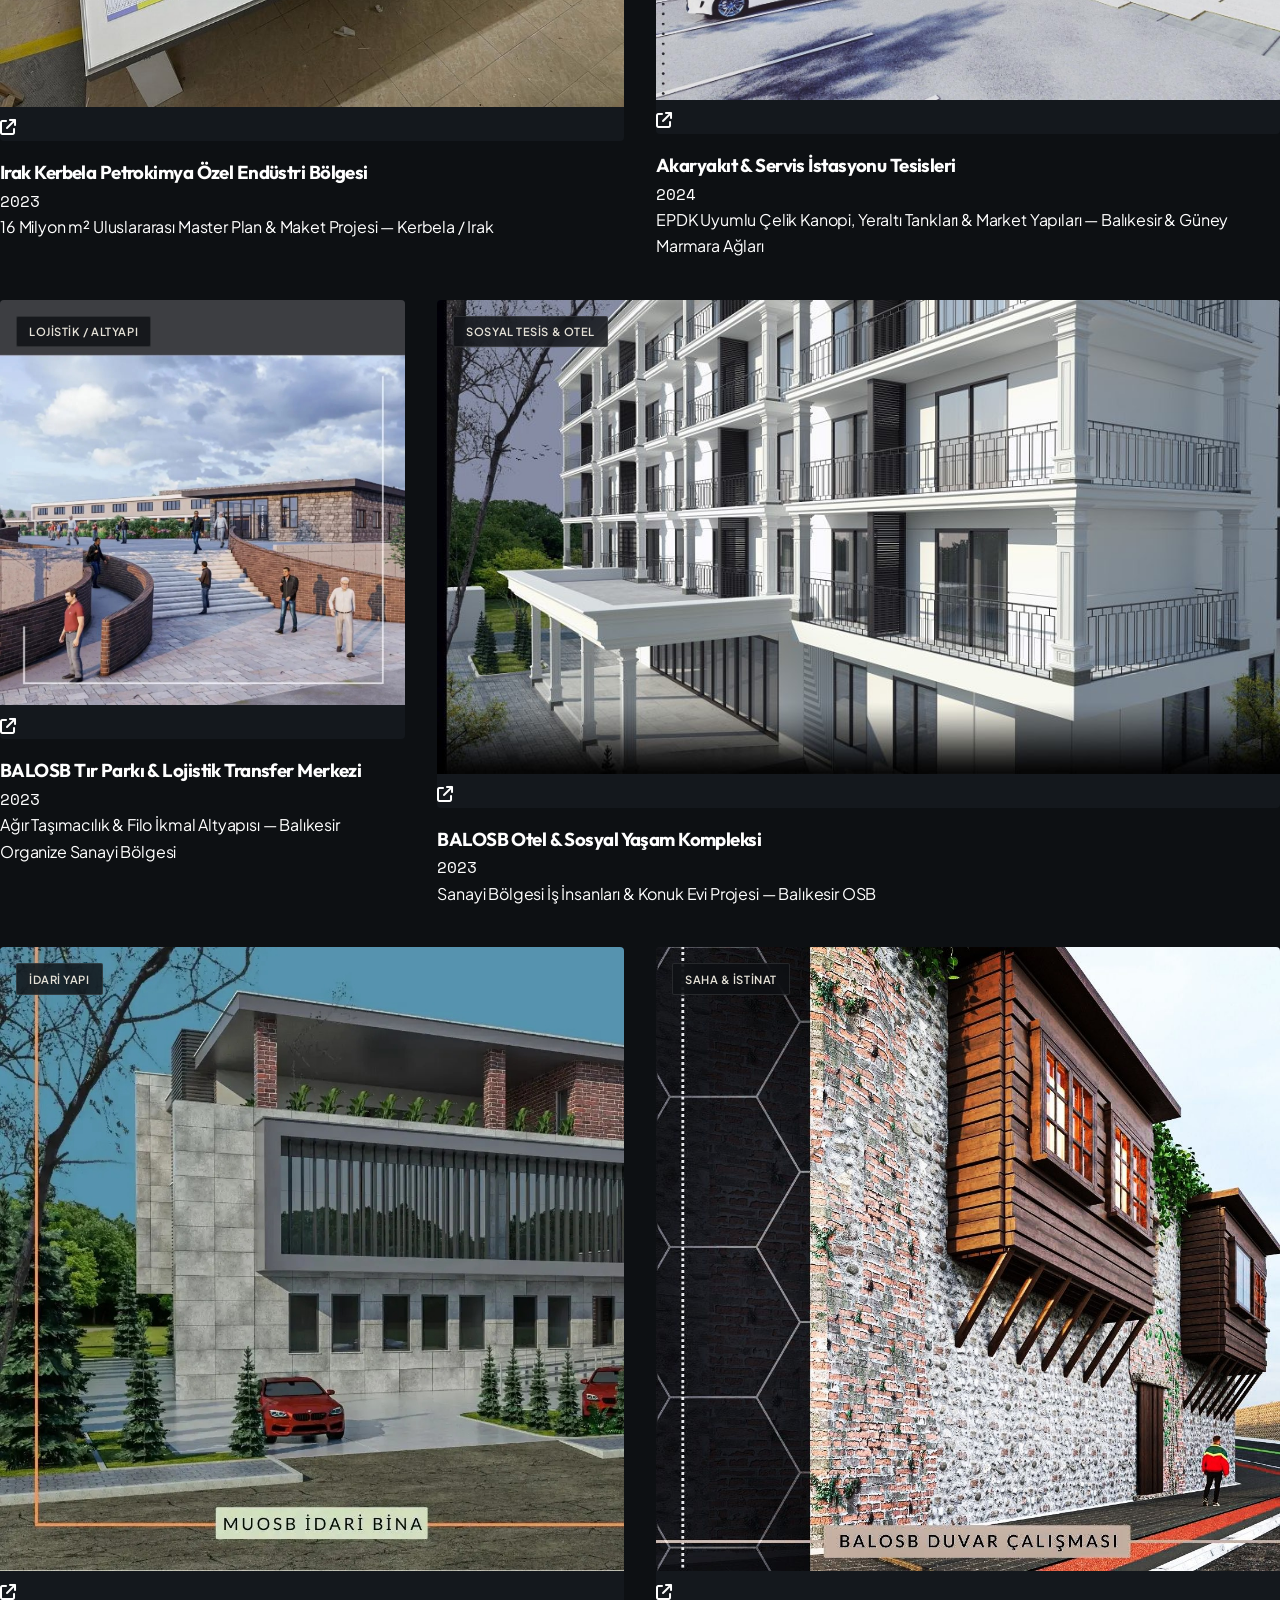
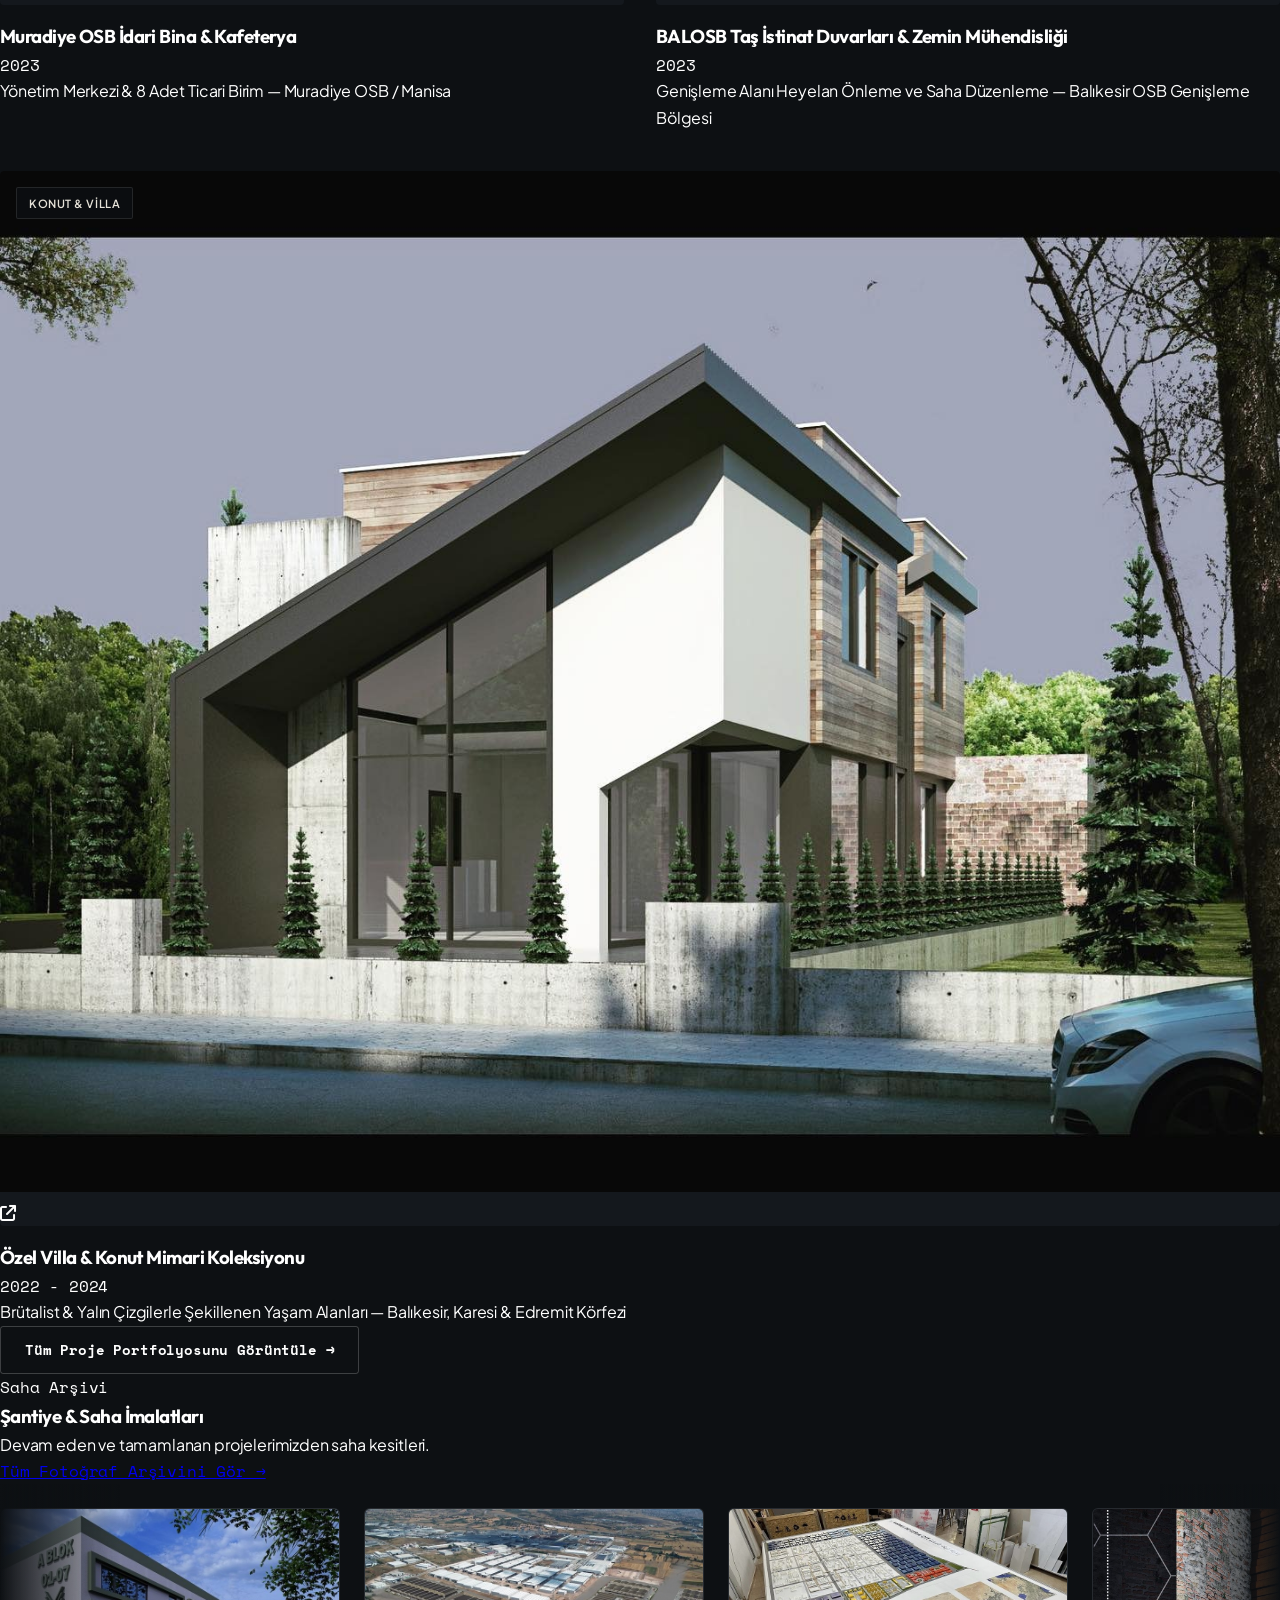
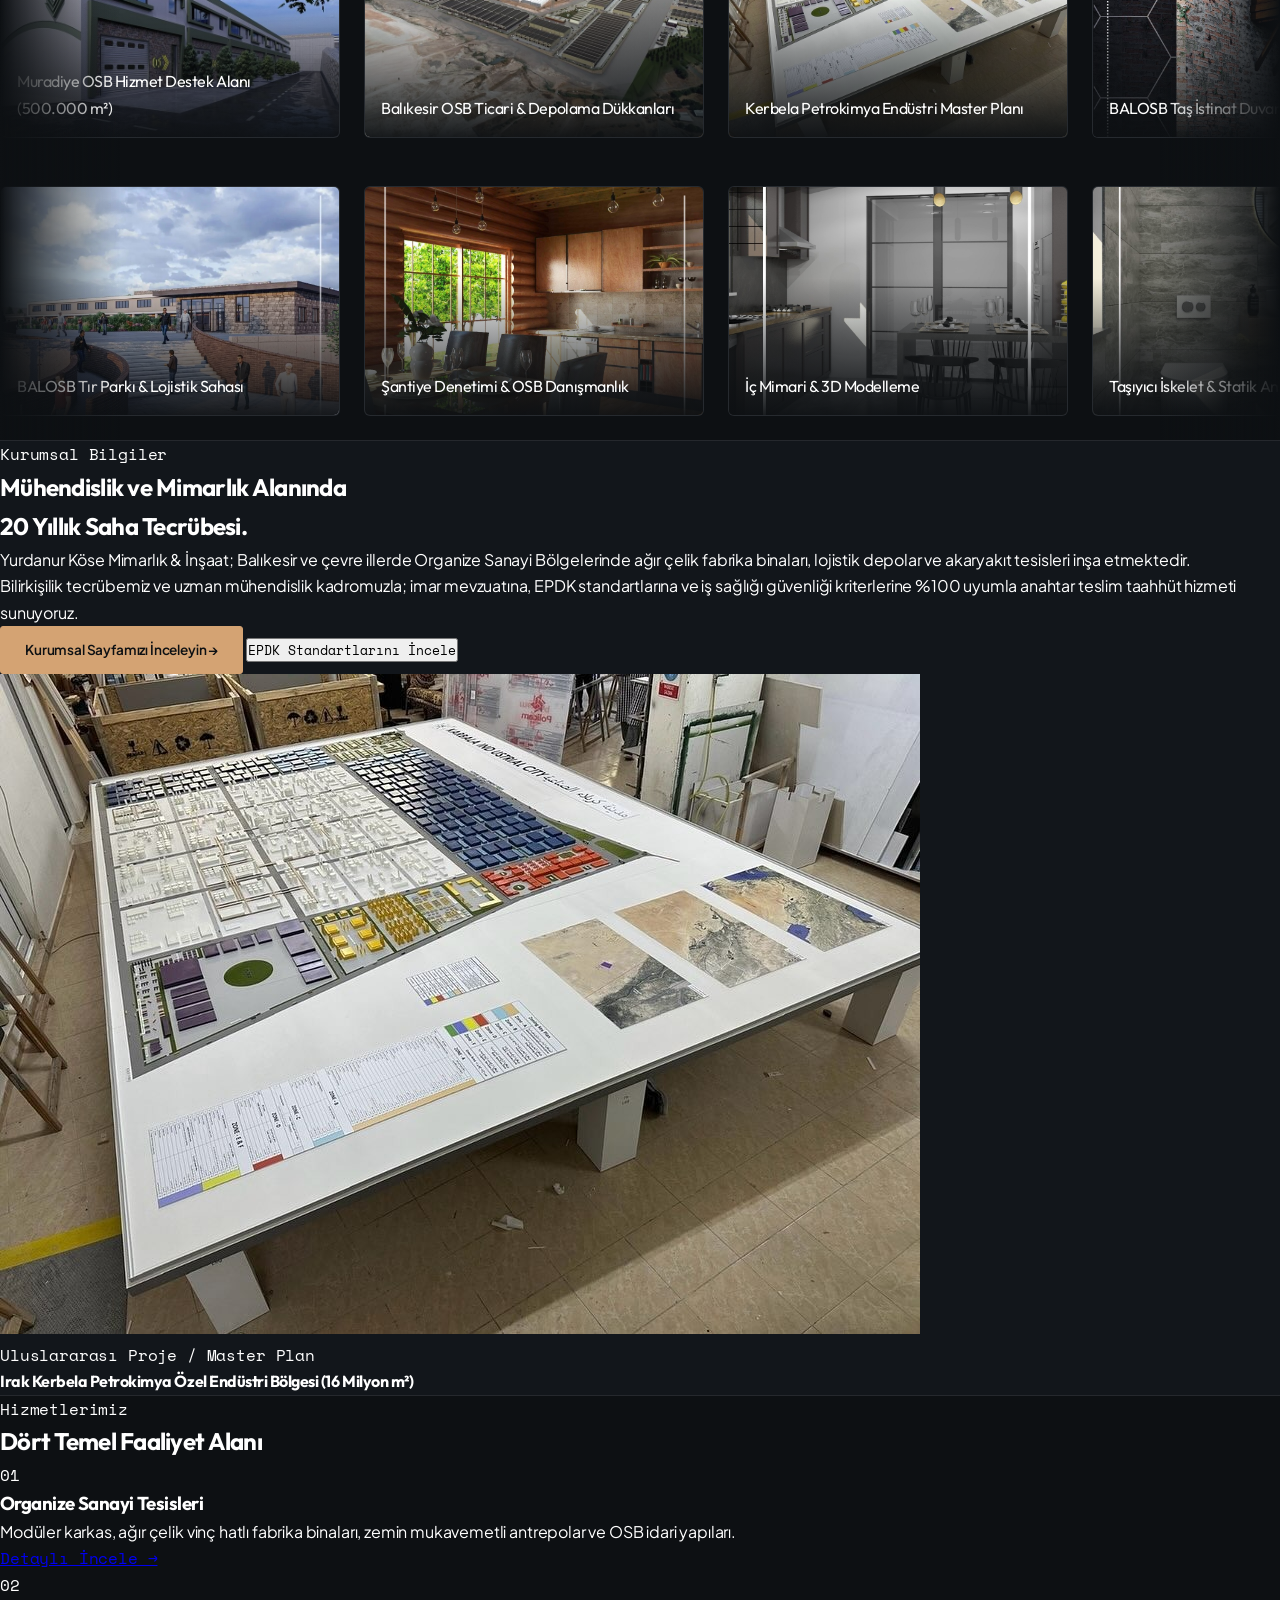
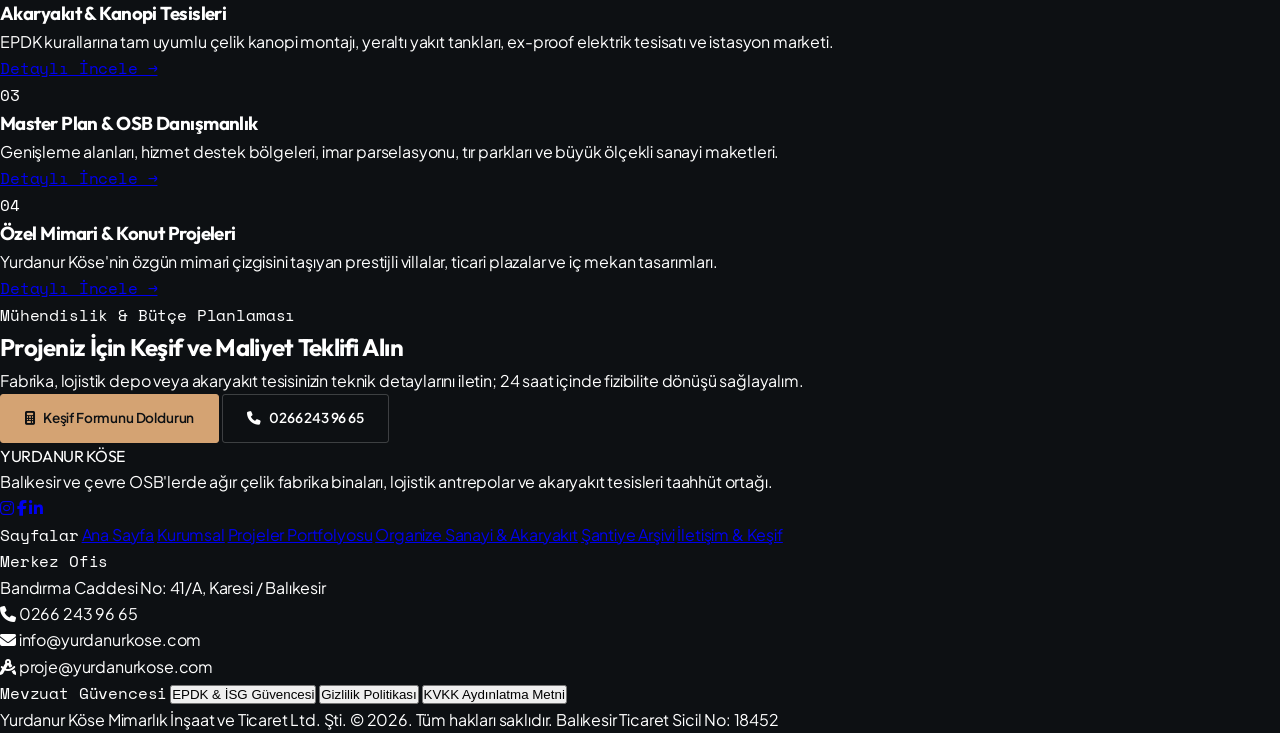
==== commit 33e16842: "feat: complete multi-page architecture with 6 dedicated pages, 3D visual showcase, Wilson detail mod" ====
--- a/index.html
+++ b/index.html
@@ -5,7 +5,6 @@
   <meta name="viewport" content="width=device-width, initial-scale=1.0">
   <title>Yurdanur Köse Mimarlık & İnşaat | Sanayi & Akaryakıt Tesisleri</title>
   
-  <!-- Sayfa Yenilenince (F5) Kesinlikle En Başa Al -->
   <script>
     if ('scrollRestoration' in history) {
       history.scrollRestoration = 'manual';
@@ -66,11 +65,11 @@
 <body class="bg-[#0D1013] text-white antialiased selection:bg-[#D4A373] selection:text-black">
 
   <!-- ========================================================================= -->
-  <!-- 1. MINIMAL FLOATING HEADER -->
+  <!-- 1. HEADER (ÇOK SAYFALI NAVİGASYON) -->
   <!-- ========================================================================= -->
   <header class="site-header flex items-center justify-between">
-    <!-- Logo (Tıklayınca Yumuşakça En Tepeye Çıkar) -->
-    <a href="#" onclick="window.scrollTo({top: 0, behavior: 'smooth'}); return false;" class="flex items-center gap-3 group">
+    <!-- Logo -->
+    <a href="index.html" class="flex items-center gap-3 group">
       <div class="w-10 h-10 rounded bg-[#D4A373] text-[#0D1013] font-heading font-extrabold text-lg flex items-center justify-center transition-transform group-hover:scale-105 shadow-md shadow-[#D4A373]/20">
         YK
       </div>
@@ -84,19 +83,18 @@
       </div>
     </a>
 
-    <!-- Minimalist Menü -->
+    <!-- Çok Sayfalı Menü -->
     <nav class="hidden lg:flex items-center gap-7 text-xs font-medium uppercase tracking-wider text-slate-300">
-      <a href="#projeler" class="hover:text-[#D4A373] transition-colors py-1">Projeler</a>
-      <a href="#kurumsal" class="hover:text-[#D4A373] transition-colors py-1">Kurumsal</a>
-      <a href="#uzmanliklar" class="hover:text-[#D4A373] transition-colors py-1">Uzmanlıklar</a>
-      <a href="#akis" class="hover:text-[#D4A373] transition-colors py-1">Şantiye Arşivi</a>
-      <a href="#standartlar" class="hover:text-[#D4A373] transition-colors py-1">Standartlar</a>
-      <a href="#iletisim" class="hover:text-[#D4A373] transition-colors py-1">İletişim</a>
+      <a href="index.html" class="site-nav-link hover:text-[#D4A373] transition-colors py-1">Ana Sayfa</a>
+      <a href="kurumsal.html" class="site-nav-link hover:text-[#D4A373] transition-colors py-1">Kurumsal</a>
+      <a href="projeler.html" class="site-nav-link hover:text-[#D4A373] transition-colors py-1">Projeler</a>
+      <a href="organize-sanayi.html" class="site-nav-link hover:text-[#D4A373] transition-colors py-1">Organize Sanayi & Akaryakıt</a>
+      <a href="galeri.html" class="site-nav-link hover:text-[#D4A373] transition-colors py-1">Şantiye Arşivi</a>
+      <a href="iletisim.html" class="site-nav-link hover:text-[#D4A373] transition-colors py-1">İletişim</a>
     </nav>
 
-    <!-- Sağ: Gerçek Sosyal Medya & İletişim -->
+    <!-- Sağ: Sosyal Medya & İletişim -->
     <div class="hidden sm:flex items-center gap-5">
-      <!-- Gerçek Sosyal Medya Bağlantıları -->
       <div class="flex items-center gap-3 text-slate-400 text-sm border-r border-white/10 pr-4">
         <a href="https://www.instagram.com/yurdanurkosemimarlik/" target="_blank" rel="noopener noreferrer" class="hover:text-[#D4A373] transition-colors" title="Instagram">
           <i class="fa-brands fa-instagram"></i>
@@ -109,14 +107,12 @@
         </a>
       </div>
 
-      <!-- Gerçek Telefon -->
       <a href="tel:02662439665" class="text-xs font-mono text-slate-300 hover:text-white flex items-center gap-2">
         <i class="fa-solid fa-phone text-[#D4A373]"></i>
         <span>0266 243 96 65</span>
       </a>
 
-      <!-- Teklif Butonu -->
-      <a href="#teklif-formu" class="btn-gold text-xs py-2 px-4 rounded">
+      <a href="iletisim.html" class="btn-gold text-xs py-2 px-4 rounded">
         <span>Keşif & Teklif İste</span>
       </a>
     </div>
@@ -129,12 +125,12 @@
 
   <!-- Mobil Açılır Menü -->
   <div id="mobile-menu" class="hidden fixed inset-x-0 top-20 z-40 bg-[#12161B]/98 backdrop-blur-xl border-b border-white/10 px-6 py-6 space-y-4 text-sm font-medium">
-    <a href="#projeler" class="block text-slate-200 hover:text-[#D4A373]">Projeler Vitrini</a>
-    <a href="#kurumsal" class="block text-slate-200 hover:text-[#D4A373]">Kurumsal & Deneyim</a>
-    <a href="#uzmanliklar" class="block text-slate-200 hover:text-[#D4A373]">Uzmanlık Alanları</a>
-    <a href="#akis" class="block text-slate-200 hover:text-[#D4A373]">Şantiye Arşivi</a>
-    <a href="#standartlar" class="block text-slate-200 hover:text-[#D4A373]">EPDK & İSG Standartları</a>
-    <a href="#iletisim" class="block text-slate-200 hover:text-[#D4A373]">Şubeler & İletişim</a>
+    <a href="index.html" class="block text-slate-200 hover:text-[#D4A373]">Ana Sayfa</a>
+    <a href="kurumsal.html" class="block text-slate-200 hover:text-[#D4A373]">Kurumsal & Deneyim</a>
+    <a href="projeler.html" class="block text-slate-200 hover:text-[#D4A373]">Projeler Vitrini</a>
+    <a href="organize-sanayi.html" class="block text-slate-200 hover:text-[#D4A373]">Organize Sanayi & Akaryakıt</a>
+    <a href="galeri.html" class="block text-slate-200 hover:text-[#D4A373]">Şantiye Arşivi</a>
+    <a href="iletisim.html" class="block text-slate-200 hover:text-[#D4A373]">İletişim & Harita</a>
     
     <div class="pt-4 border-t border-white/10 flex items-center gap-4 text-slate-300">
       <a href="https://www.instagram.com/yurdanurkosemimarlik/" target="_blank" rel="noopener noreferrer" class="hover:text-[#D4A373]">
@@ -151,7 +147,7 @@
       </a>
     </div>
 
-    <a href="#teklif-formu" class="block btn-gold text-center py-2.5 rounded mt-4">Hızlı Keşif İste</a>
+    <a href="iletisim.html" class="block btn-gold text-center py-2.5 rounded mt-4">Hızlı Keşif İste</a>
   </div>
 
   <!-- ========================================================================= -->
@@ -159,20 +155,16 @@
   <!-- ========================================================================= -->
   <section class="relative min-h-screen flex items-end pb-16 sm:pb-24 pt-32 overflow-hidden">
     
-    <!-- Büyük Arka Plan Mimari Fotoğrafı -->
     <div class="hero-image-wrap">
       <img src="assets/images/real_projects/yk-01.jpg" alt="Muradiye Organize Sanayi Bölgesi Projesi">
     </div>
 
-    <!-- Degrade Karartma Katmanı -->
     <div class="hero-overlay-gradient"></div>
 
-    <!-- Three.js 3D İnteraktif Çelik Kafes (WebGL Canvas) -->
     <div id="hero-3d-canvas-container">
       <canvas id="hero-3d-canvas"></canvas>
     </div>
 
-    <!-- Hero Ön Plan İçeriği -->
     <div class="relative z-10 max-w-7xl mx-auto px-6 sm:px-10 w-full">
       <div class="max-w-3xl space-y-6">
         
@@ -195,11 +187,11 @@
         </p>
 
         <div class="flex flex-wrap items-center gap-4 pt-3">
-          <a href="#projeler" class="btn-gold py-3 px-8 rounded font-semibold text-sm">
-            <span>Projeleri İnceleyin</span>
-            <i class="fa-solid fa-arrow-down text-xs ml-1"></i>
+          <a href="projeler.html" class="btn-gold py-3 px-8 rounded font-semibold text-sm">
+            <span>Tüm Projeleri İnceleyin</span>
+            <i class="fa-solid fa-arrow-right text-xs ml-1"></i>
           </a>
-          <a href="#teklif-formu" class="btn-minimal py-3 px-8 rounded font-semibold text-sm">
+          <a href="iletisim.html" class="btn-minimal py-3 px-8 rounded font-semibold text-sm">
             <i class="fa-solid fa-calculator text-[#D4A373]"></i>
             <span>Keşif & Teklif İste</span>
           </a>
@@ -208,8 +200,7 @@
       </div>
     </div>
 
-    <!-- Aşağı Kaydırma Çizgisi -->
-    <a href="#projeler" class="hidden lg:flex absolute bottom-8 right-10 z-10 flex-col items-center gap-2 text-[11px] font-mono uppercase tracking-widest text-slate-400 hover:text-white transition-colors">
+    <a href="#projeler-ozet" class="hidden lg:flex absolute bottom-8 right-10 z-10 flex-col items-center gap-2 text-[11px] font-mono uppercase tracking-widest text-slate-400 hover:text-white transition-colors">
       <span>Aşağı Kaydır</span>
       <span class="w-px h-10 bg-gradient-to-b from-[#D4A373] to-transparent"></span>
     </a>
@@ -248,48 +239,61 @@
   </section>
 
   <!-- ========================================================================= -->
-  <!-- 4. PROJELER - ASİMETRİK EDİTORYAL GALERİ -->
-  <!-- ========================================================================= -->
-  <section id="projeler" class="py-24 sm:py-32 bg-[#0D1013] relative">
+  <!-- 4. SEÇİLMİŞ PROJELER VİTRİNİ (ÖZET) -->
+  <!-- ========================================================================= -->
+  <section id="projeler-ozet" class="py-24 sm:py-32 bg-[#0D1013] relative">
     <div class="max-w-7xl mx-auto px-6 sm:px-10">
       
-      <!-- Bölüm Başlığı -->
       <div class="flex flex-col md:flex-row md:items-end justify-between gap-6 pb-14 border-b border-white/10">
         <div>
           <span class="text-xs font-mono uppercase tracking-widest text-[#D4A373] block mb-2">
             Portfolyo
           </span>
           <h2 class="text-3xl sm:text-4xl font-heading font-extrabold text-white tracking-tight">
-            Seçilmiş Projeler
+            Öne Çıkan Projeler
           </h2>
         </div>
-        <p class="text-slate-400 text-xs sm:text-sm max-w-md font-normal leading-relaxed">
-          Organize Sanayi Bölgesi fabrika ve lojistik depo yapıları, akaryakıt tesisleri ve mimari proje portfolyosu.
-        </p>
-      </div>
-
-      <!-- Asimetrik Editoryal Grid (JS ile doldurulur) -->
+        <div class="flex items-center gap-4">
+          <a href="projeler.html" class="inline-flex items-center gap-2 text-xs font-mono text-[#D4A373] hover:text-white transition-colors underline underline-offset-4">
+            <span>Tüm Projeleri Sayfasında İnceleyin</span>
+            <i class="fa-solid fa-arrow-right text-[11px]"></i>
+          </a>
+        </div>
+      </div>
+
+      <!-- Asimetrik Editoryal Grid -->
       <div id="projects-editorial-grid" class="editorial-gallery-grid pt-12">
         <!-- JS injects .project-item with spans -->
       </div>
 
+      <div class="pt-12 text-center">
+        <a href="projeler.html" class="btn-minimal py-3.5 px-8 rounded text-xs font-mono uppercase tracking-wider">
+          <span>Tüm Proje Portfolyosunu Görüntüle &rarr;</span>
+        </a>
+      </div>
+
     </div>
   </section>
 
   <!-- ========================================================================= -->
-  <!-- 5. KESİNTİSİZ AKAN 3D FOTOĞRAF ŞERİDİ (YAZISIZ & TEMİZ) -->
-  <!-- ========================================================================= -->
-  <section id="akis" class="py-20 bg-[#12161C] border-y border-white/10 overflow-hidden">
-    <div class="max-w-7xl mx-auto px-6 sm:px-10 mb-8">
-      <span class="text-xs font-mono uppercase tracking-widest text-[#D4A373] block mb-1">
-        Saha Arşivi
-      </span>
-      <h3 class="text-2xl font-heading font-bold text-white">
-        Şantiye & Saha İmalatları
-      </h3>
-      <p class="text-xs text-slate-400 mt-1">
-        Devam eden ve tamamlanan projelerimizden saha kesitleri.
-      </p>
+  <!-- 5. KESİNTİSİZ AKAN 3D ŞANTİYE ŞERİDİ -->
+  <!-- ========================================================================= -->
+  <section class="py-20 bg-[#12161C] border-y border-white/10 overflow-hidden">
+    <div class="max-w-7xl mx-auto px-6 sm:px-10 mb-8 flex flex-col sm:flex-row sm:items-end justify-between gap-4">
+      <div>
+        <span class="text-xs font-mono uppercase tracking-widest text-[#D4A373] block mb-1">
+          Saha Arşivi
+        </span>
+        <h3 class="text-2xl font-heading font-bold text-white">
+          Şantiye & Saha İmalatları
+        </h3>
+        <p class="text-xs text-slate-400 mt-1">
+          Devam eden ve tamamlanan projelerimizden saha kesitleri.
+        </p>
+      </div>
+      <a href="galeri.html" class="text-xs font-mono text-[#D4A373] hover:text-white underline underline-offset-4">
+        Tüm Fotoğraf Arşivini Gör &rarr;
+      </a>
     </div>
 
     <!-- Üst Şerit (Sola Akar) -->
@@ -304,14 +308,13 @@
   </section>
 
   <!-- ========================================================================= -->
-  <!-- 6. KURUMSAL & MİMARİ DENEYİM -->
-  <!-- ========================================================================= -->
-  <section id="kurumsal" class="norm-editorial-section py-24 sm:py-32">
+  <!-- 6. KURUMSAL ÖZET -->
+  <!-- ========================================================================= -->
+  <section class="norm-editorial-section py-24 sm:py-32">
     <div class="max-w-7xl mx-auto px-6 sm:px-10">
       
       <div class="grid grid-cols-1 lg:grid-cols-12 gap-12 lg:gap-16 items-center">
         
-        <!-- Sol: Kurumsal Bilgiler -->
         <div class="lg:col-span-6 space-y-6">
           <span class="text-xs font-mono uppercase tracking-widest text-[#D4A373]">
             Kurumsal Bilgiler
@@ -330,28 +333,16 @@
             Bilirkişilik tecrübemiz ve uzman mühendislik kadromuzla; imar mevzuatına, EPDK standartlarına ve iş sağlığı güvenliği kriterlerine %100 uyumla anahtar teslim taahhüt hizmeti sunuyoruz.
           </p>
 
-          <div class="grid grid-cols-2 gap-4 pt-4 border-t border-white/10 text-xs">
-            <div>
-              <span class="font-mono text-[#D4A373] block mb-1">01 / PROJE & RUHSAT</span>
-              <p class="text-slate-400">Statik analiz, zemin etüdü, mimari avan proje ve belediye/OSB ruhsat takip süreçleri.</p>
-            </div>
-            <div>
-              <span class="font-mono text-[#D4A373] block mb-1">02 / EPDK & MEVZUAT</span>
-              <p class="text-slate-400">Akaryakıt kanopi, yeraltı tank ve patlayıcı ortam kriterlerinde resmi onay süreçleri.</p>
-            </div>
-          </div>
-
           <div class="pt-4 flex items-center gap-4">
-            <a href="#teklif-formu" class="btn-gold text-xs py-2.5 px-6 rounded">
-              Keşif Talebinde Bulun
+            <a href="kurumsal.html" class="btn-gold text-xs py-2.5 px-6 rounded">
+              Kurumsal Sayfamızı İnceleyin &rarr;
             </a>
             <button onclick="openEpdkModal()" class="text-xs font-mono text-slate-300 hover:text-white underline underline-offset-4">
-              EPDK Standartlarını İncele &rarr;
+              EPDK Standartlarını İncele
             </button>
           </div>
         </div>
 
-        <!-- Sağ: Büyük Ölçekli Mimari Maket & Çalışma Görseli -->
         <div class="lg:col-span-6 relative">
           <div class="relative rounded-lg overflow-hidden border border-white/10 shadow-2xl bg-[#0D1013]">
             <img 
@@ -376,9 +367,9 @@
   </section>
 
   <!-- ========================================================================= -->
-  <!-- 7. UZMANLIK ALANLARI -->
-  <!-- ========================================================================= -->
-  <section id="uzmanliklar" class="py-24 sm:py-32 bg-[#0D1013]">
+  <!-- 7. UZMANLIK ALANLARI KARTLARI -->
+  <!-- ========================================================================= -->
+  <section class="py-24 sm:py-32 bg-[#0D1013]">
     <div class="max-w-7xl mx-auto px-6 sm:px-10">
       
       <div class="max-w-2xl mb-16">
@@ -400,6 +391,7 @@
           <p class="text-xs text-slate-400 leading-relaxed">
             Modüler karkas, ağır çelik vinç hatlı fabrika binaları, zemin mukavemetli antrepolar ve OSB idari yapıları.
           </p>
+          <a href="organize-sanayi.html" class="inline-block text-xs font-mono text-[#D4A373] hover:underline pt-2">Detaylı İncele &rarr;</a>
         </div>
 
         <div class="p-6 rounded bg-[#14181D] border border-white/5 hover:border-[#D4A373]/40 transition-colors space-y-3">
@@ -410,6 +402,7 @@
           <p class="text-xs text-slate-400 leading-relaxed">
             EPDK kurallarına tam uyumlu çelik kanopi montajı, yeraltı yakıt tankları, ex-proof elektrik tesisatı ve istasyon marketi.
           </p>
+          <a href="organize-sanayi.html" class="inline-block text-xs font-mono text-[#D4A373] hover:underline pt-2">Detaylı İncele &rarr;</a>
         </div>
 
         <div class="p-6 rounded bg-[#14181D] border border-white/5 hover:border-[#D4A373]/40 transition-colors space-y-3">
@@ -420,6 +413,7 @@
           <p class="text-xs text-slate-400 leading-relaxed">
             Genişleme alanları, hizmet destek bölgeleri, imar parselasyonu, tır parkları ve büyük ölçekli sanayi maketleri.
           </p>
+          <a href="kurumsal.html" class="inline-block text-xs font-mono text-[#D4A373] hover:underline pt-2">Detaylı İncele &rarr;</a>
         </div>
 
         <div class="p-6 rounded bg-[#14181D] border border-white/5 hover:border-[#D4A373]/40 transition-colors space-y-3">
@@ -430,6 +424,7 @@
           <p class="text-xs text-slate-400 leading-relaxed">
             Yurdanur Köse'nin özgün mimari çizgisini taşıyan prestijli villalar, ticari plazalar ve iç mekan tasarımları.
           </p>
+          <a href="projeler.html" class="inline-block text-xs font-mono text-[#D4A373] hover:underline pt-2">Detaylı İncele &rarr;</a>
         </div>
 
       </div>
@@ -438,358 +433,92 @@
   </section>
 
   <!-- ========================================================================= -->
-  <!-- 8. EPDK & İSG STANDARTLARI ROZETLERİ -->
-  <!-- ========================================================================= -->
-  <section id="standartlar" class="py-16 bg-[#11151A] border-y border-white/10">
+  <!-- 8. HIZLI KEŞİF CTA BÖLÜMÜ -->
+  <!-- ========================================================================= -->
+  <section class="py-20 bg-gradient-to-b from-[#12161C] to-[#0D1013] border-t border-white/10 text-center">
+    <div class="max-w-4xl mx-auto px-6 sm:px-10 space-y-5">
+      <span class="text-xs font-mono uppercase tracking-widest text-[#D4A373]">
+        Mühendislik & Bütçe Planlaması
+      </span>
+      <h2 class="text-3xl sm:text-4xl font-heading font-extrabold text-white">
+        Projeniz İçin Keşif ve Maliyet Teklifi Alın
+      </h2>
+      <p class="text-slate-300 text-xs sm:text-sm max-w-xl mx-auto">
+        Fabrika, lojistik depo veya akaryakıt tesisinizin teknik detaylarını iletin; 24 saat içinde fizibilite dönüşü sağlayalım.
+      </p>
+      <div class="pt-4 flex flex-wrap justify-center gap-4">
+        <a href="iletisim.html" class="btn-gold py-3 px-8 rounded text-sm font-semibold">
+          <i class="fa-solid fa-calculator mr-1"></i> Keşif Formunu Doldurun
+        </a>
+        <a href="tel:02662439665" class="btn-minimal py-3 px-8 rounded text-sm font-semibold">
+          <i class="fa-solid fa-phone mr-1"></i> 0266 243 96 65
+        </a>
+      </div>
+    </div>
+  </section>
+
+  <!-- ========================================================================= -->
+  <!-- 9. FOOTER -->
+  <!-- ========================================================================= -->
+  <footer class="py-14 bg-[#090C0E] border-t border-white/10 text-xs text-slate-400">
     <div class="max-w-7xl mx-auto px-6 sm:px-10">
       
-      <div class="flex flex-col lg:flex-row items-center justify-between gap-8">
-        <div>
-          <span class="text-xs font-mono uppercase tracking-widest text-emerald-400 block mb-1">
-            <i class="fa-solid fa-shield-halved mr-1"></i> %100 Resmi Mevzuat & Güvenlik
-          </span>
-          <h3 class="text-2xl font-heading font-bold text-white">
-            EPDK, İSG ve İmar Güvencesi
-          </h3>
-          <p class="text-xs text-slate-400 mt-1 max-w-xl">
-            Akaryakıt kanopilerinden patlayıcı ortam risk yönetimine kadar tüm aşamalar resmi şartnamelere harfiyen uygundur.
+      <div class="grid grid-cols-1 md:grid-cols-4 gap-8 pb-10 border-b border-white/10">
+        <!-- Logo & Hakkında -->
+        <div class="space-y-3">
+          <span class="font-heading font-bold text-white text-base">YURDANUR KÖSE</span>
+          <p class="text-slate-400 leading-relaxed text-[11px]">
+            Balıkesir ve çevre OSB'lerde ağır çelik fabrika binaları, lojistik antrepolar ve akaryakıt tesisleri taahhüt ortağı.
           </p>
-        </div>
-
-        <div class="flex flex-wrap items-center gap-3">
-          <button onclick="openEpdkModal()" class="px-5 py-3 rounded bg-white/5 border border-white/10 hover:border-[#D4A373] text-xs font-mono text-slate-200 transition-colors flex items-center gap-2">
-            <i class="fa-solid fa-gas-pump text-[#D4A373]"></i>
-            <span>EPDK / İSG Güvencesi</span>
-          </button>
-          <button onclick="openPrivacyModal()" class="px-5 py-3 rounded bg-white/5 border border-white/10 hover:border-[#D4A373] text-xs font-mono text-slate-200 transition-colors flex items-center gap-2">
-            <i class="fa-solid fa-lock text-cyan-400"></i>
-            <span>Gizlilik Politikası</span>
-          </button>
-          <button onclick="openKvkkModal()" class="px-5 py-3 rounded bg-white/5 border border-white/10 hover:border-[#D4A373] text-xs font-mono text-slate-200 transition-colors flex items-center gap-2">
-            <i class="fa-solid fa-file-shield text-emerald-400"></i>
-            <span>KVKK Aydınlatma Metni</span>
-          </button>
-        </div>
-      </div>
-
-    </div>
-  </section>
-
-  <!-- ========================================================================= -->
-  <!-- 9. TEMİZ VE FERAH BEYAZ TEKLİF & KEŞİF FORMU -->
-  <!-- ========================================================================= -->
-  <section id="teklif-formu" class="py-24 sm:py-32 bg-[#0D1013] relative">
-    <div class="max-w-4xl mx-auto px-6 sm:px-10">
-      
-      <div class="text-center space-y-3 mb-12">
-        <span class="text-xs font-mono uppercase tracking-widest text-[#D4A373]">
-          Mühendislik & Bütçe Planlaması
-        </span>
-        <h2 class="text-3xl sm:text-4xl font-heading font-extrabold text-white">
-          Hızlı Keşif ve Maliyet Teklifi Alın
-        </h2>
-        <p class="text-xs sm:text-sm text-slate-400 max-w-xl mx-auto">
-          Sanayi tesisi, lojistik depo veya akaryakıt projenizin parametrelerini seçin; teknik ekibimiz 24 saat içinde fizibilite dönüşü yapsın.
-        </p>
-      </div>
-
-      <!-- Beyaz Kart Formu -->
-      <div class="bg-white rounded-2xl p-8 sm:p-12 shadow-2xl text-slate-900">
-        <form id="clean-proposal-form" class="space-y-8">
-          
-          <!-- Adım 1: Proje Türü Seçimi -->
-          <div>
-            <label class="block text-xs font-bold uppercase tracking-wider text-slate-500 mb-3">
-              1. Proje Türünü Seçiniz
-            </label>
-            <div class="grid grid-cols-1 sm:grid-cols-3 gap-3">
-              <label class="cursor-pointer border-2 border-slate-200 rounded-xl p-4 flex flex-col items-center text-center hover:border-amber-500 transition-colors has-[:checked]:border-amber-600 has-[:checked]:bg-amber-50/50">
-                <input type="radio" name="form_project_type" value="Organize Sanayi Fabrika / Depo" checked class="sr-only">
-                <i class="fa-solid fa-industry text-xl text-amber-600 mb-2"></i>
-                <span class="text-xs font-bold text-slate-800">OSB Fabrika & Depo</span>
-                <span class="text-[10px] text-slate-500 mt-1">Ağır çelik konstrüksiyon</span>
-              </label>
-
-              <label class="cursor-pointer border-2 border-slate-200 rounded-xl p-4 flex flex-col items-center text-center hover:border-amber-500 transition-colors has-[:checked]:border-amber-600 has-[:checked]:bg-amber-50/50">
-                <input type="radio" name="form_project_type" value="Akaryakıt İstasyonu & Kanopi" class="sr-only">
-                <i class="fa-solid fa-gas-pump text-xl text-amber-600 mb-2"></i>
-                <span class="text-xs font-bold text-slate-800">Akaryakıt & Kanopi</span>
-                <span class="text-[10px] text-slate-500 mt-1">EPDK / Dağıtıcı standartları</span>
-              </label>
-
-              <label class="cursor-pointer border-2 border-slate-200 rounded-xl p-4 flex flex-col items-center text-center hover:border-amber-500 transition-colors has-[:checked]:border-amber-600 has-[:checked]:bg-amber-50/50">
-                <input type="radio" name="form_project_type" value="Özel Mimari / Villa / Ticari" class="sr-only">
-                <i class="fa-solid fa-compass-drafting text-xl text-amber-600 mb-2"></i>
-                <span class="text-xs font-bold text-slate-800">Özel Mimari & Villa</span>
-                <span class="text-[10px] text-slate-500 mt-1">Konsept proje & uygulama</span>
-              </label>
-            </div>
+          <div class="flex items-center gap-3 pt-2 text-slate-300">
+            <a href="https://www.instagram.com/yurdanurkosemimarlik/" target="_blank" rel="noopener noreferrer" class="hover:text-[#D4A373]"><i class="fa-brands fa-instagram text-base"></i></a>
+            <a href="https://www.facebook.com/yurdanurkosemimarlik" target="_blank" rel="noopener noreferrer" class="hover:text-[#D4A373]"><i class="fa-brands fa-facebook-f text-sm"></i></a>
+            <a href="https://www.linkedin.com/in/yurdanur-k%C3%B6se-55a644241/" target="_blank" rel="noopener noreferrer" class="hover:text-[#D4A373]"><i class="fa-brands fa-linkedin-in text-sm"></i></a>
           </div>
-
-          <!-- Adım 2: Saha Bilgileri -->
-          <div class="grid grid-cols-1 sm:grid-cols-2 gap-5">
-            <div>
-              <label for="form_area" class="block text-xs font-bold uppercase tracking-wider text-slate-500 mb-2">
-                2. Yaklaşık İnşaat / Arsa Alanı (m²)
-              </label>
-              <input 
-                type="number" 
-                id="form_area" 
-                placeholder="Örn: 2500" 
-                class="w-full px-4 py-3 rounded-lg border border-slate-300 text-sm focus:outline-none focus:ring-2 focus:ring-amber-500 focus:border-transparent bg-slate-50"
-              >
-            </div>
-
-            <div>
-              <label for="form_location" class="block text-xs font-bold uppercase tracking-wider text-slate-500 mb-2">
-                3. Proje Lokasyonu / Şehir
-              </label>
-              <input 
-                type="text" 
-                id="form_location" 
-                placeholder="Örn: Balıkesir OSB veya Karesi" 
-                class="w-full px-4 py-3 rounded-lg border border-slate-300 text-sm focus:outline-none focus:ring-2 focus:ring-amber-500 focus:border-transparent bg-slate-50"
-              >
-            </div>
-          </div>
-
-          <!-- Adım 3: Yetkili İletişim Bilgileri -->
-          <div class="grid grid-cols-1 sm:grid-cols-2 gap-5">
-            <div>
-              <label for="form_name" class="block text-xs font-bold uppercase tracking-wider text-slate-500 mb-2">
-                4. Adınız & Soyadınız / Firma Ünvanı *
-              </label>
-              <input 
-                type="text" 
-                id="form_name" 
-                required 
-                placeholder="Yetkili Kişi veya Şirket Adı" 
-                class="w-full px-4 py-3 rounded-lg border border-slate-300 text-sm focus:outline-none focus:ring-2 focus:ring-amber-500 focus:border-transparent bg-slate-50"
-              >
-            </div>
-
-            <div>
-              <label for="form_phone" class="block text-xs font-bold uppercase tracking-wider text-slate-500 mb-2">
-                5. Telefon Numarası *
-              </label>
-              <input 
-                type="tel" 
-                id="form_phone" 
-                required 
-                placeholder="05XX XXX XX XX" 
-                class="w-full px-4 py-3 rounded-lg border border-slate-300 text-sm focus:outline-none focus:ring-2 focus:ring-amber-500 focus:border-transparent bg-slate-50"
-              >
-            </div>
-          </div>
-
-          <!-- Adım 4: Proje Notu -->
-          <div>
-            <label for="form_notes" class="block text-xs font-bold uppercase tracking-wider text-slate-500 mb-2">
-              6. Özel Talepler veya Açıklamalar
-            </label>
-            <textarea 
-              id="form_notes" 
-              rows="3" 
-              placeholder="Çelik açıklığı, zemin taşıma kapasitesi, EPDK başvuru durumu veya teslim tarihi beklentisi..."
-              class="w-full px-4 py-3 rounded-lg border border-slate-300 text-sm focus:outline-none focus:ring-2 focus:ring-amber-500 focus:border-transparent bg-slate-50"
-            ></textarea>
-          </div>
-
-          <!-- Gönder Butonu -->
-          <div class="pt-2">
-            <button 
-              type="submit" 
-              class="w-full py-4 px-8 rounded-xl bg-gradient-to-r from-amber-500 to-amber-600 hover:from-amber-600 hover:to-amber-700 text-slate-950 font-heading font-extrabold text-sm sm:text-base tracking-wide flex items-center justify-center gap-3 shadow-lg shadow-amber-500/30 transition-all hover:scale-[1.01]"
-            >
-              <i class="fa-brands fa-whatsapp text-lg"></i>
-              <span>Keşif & Teklif Talebini WhatsApp ile İlet</span>
-            </button>
-            <p class="text-[11px] text-slate-400 text-center mt-3">
-              Talebiniz doğrudan mimari teknik ekibimize WhatsApp üzerinden formatlanmış özet olarak yönlendirilecektir.
-            </p>
-          </div>
-
-        </form>
-      </div>
-
-    </div>
-  </section>
-
-  <!-- ========================================================================= -->
-  <!-- 10. ŞUBELERİMİZ, İLETİŞİM & HARİTA YÖNLENDİRMELERİ -->
-  <!-- ========================================================================= -->
-  <section id="iletisim" class="py-20 bg-[#101419] border-t border-white/10">
-    <div class="max-w-7xl mx-auto px-6 sm:px-10">
-      
-      <div class="mb-12">
-        <span class="text-xs font-mono uppercase tracking-widest text-[#D4A373] block mb-1">
-          Hizmet Noktaları
-        </span>
-        <h3 class="text-2xl font-heading font-bold text-white">
-          Ofis ve Saha Koordinasyon Noktaları
-        </h3>
-        <p class="text-xs text-slate-400 mt-1">
-          Aşağıdaki adres kartlarından doğrudan Google Haritalar navigasyonunu başlatabilirsiniz.
-        </p>
-      </div>
-
-      <div class="grid grid-cols-1 md:grid-cols-3 gap-6">
-        
-        <!-- Merkez Ofis (Google Maps Bağlantılı) -->
-        <div class="p-6 rounded bg-[#161B21] border border-white/5 hover:border-[#D4A373]/40 transition-colors flex flex-col justify-between space-y-4">
-          <div class="space-y-3">
-            <div class="flex items-center justify-between text-xs font-mono text-[#D4A373]">
-              <span>GENEL MERKEZ</span>
-              <i class="fa-solid fa-building"></i>
-            </div>
-            <h4 class="font-heading font-bold text-white text-base">Balıkesir Karesi Ofisi</h4>
-            <p class="text-xs text-slate-300 leading-relaxed">
-              Bandırma Caddesi No: 41/A, Karesi / Balıkesir
-            </p>
-            <div class="pt-1 flex flex-col gap-1.5 text-xs text-slate-400 font-mono">
-              <a href="tel:02662439665" class="hover:text-white transition-colors">
-                <i class="fa-solid fa-phone text-[#D4A373] mr-2"></i>0266 243 96 65
-              </a>
-              <a href="mailto:info@yurdanurkose.com" class="hover:text-white transition-colors">
-                <i class="fa-solid fa-envelope text-[#D4A373] mr-2"></i>info@yurdanurkose.com
-              </a>
-              <a href="mailto:proje@yurdanurkose.com" class="hover:text-white transition-colors">
-                <i class="fa-solid fa-compass-drafting text-[#D4A373] mr-2"></i>proje@yurdanurkose.com
-              </a>
-            </div>
-          </div>
-
-          <a 
-            href="https://maps.google.com/?q=Band%C4%B1rma+Caddesi+No:41/A+Karesi+Bal%C4%B1kesir" 
-            target="_blank" 
-            rel="noopener noreferrer"
-            class="pt-3 border-t border-white/10 inline-flex items-center justify-between text-xs font-mono text-[#D4A373] hover:text-white transition-colors group"
-          >
-            <span class="flex items-center gap-2">
-              <i class="fa-solid fa-map-location-dot text-amber-400"></i>
-              <span>Google Haritalarda Aç & Yol Tarifi</span>
-            </span>
-            <i class="fa-solid fa-arrow-right text-[11px] group-hover:translate-x-1 transition-transform"></i>
-          </a>
-        </div>
-
-        <!-- OSB Şubesi (Google Maps Bağlantılı) -->
-        <div class="p-6 rounded bg-[#161B21] border border-white/5 hover:border-[#D4A373]/40 transition-colors flex flex-col justify-between space-y-4">
-          <div class="space-y-3">
-            <div class="flex items-center justify-between text-xs font-mono text-[#D4A373]">
-              <span>SANAYİ ŞUBESİ</span>
-              <i class="fa-solid fa-industry"></i>
-            </div>
-            <h4 class="font-heading font-bold text-white text-base">Balıkesir Organize Sanayi</h4>
-            <p class="text-xs text-slate-300 leading-relaxed">
-              BALOSB Genişleme Bölgesi Şantiye Koordinasyon Merkezi
-            </p>
-            <div class="pt-1 flex flex-col gap-1.5 text-xs text-slate-400 font-mono">
-              <span><i class="fa-solid fa-clock text-[#D4A373] mr-2"></i>Hafta İçi: 08:30 - 18:00</span>
-              <a href="tel:02662439665" class="hover:text-white transition-colors">
-                <i class="fa-solid fa-hard-hat text-[#D4A373] mr-2"></i>0266 243 96 65 (Saha Amiri)
-              </a>
-            </div>
-          </div>
-
-          <a 
-            href="https://maps.google.com/?q=Bal%C4%B1kesir+Organize+Sanayi+B%C3%B6lgesi" 
-            target="_blank" 
-            rel="noopener noreferrer"
-            class="pt-3 border-t border-white/10 inline-flex items-center justify-between text-xs font-mono text-[#D4A373] hover:text-white transition-colors group"
-          >
-            <span class="flex items-center gap-2">
-              <i class="fa-solid fa-map-location-dot text-amber-400"></i>
-              <span>Haritada Göster & Yol Tarifi</span>
-            </span>
-            <i class="fa-solid fa-arrow-right text-[11px] group-hover:translate-x-1 transition-transform"></i>
-          </a>
-        </div>
-
-        <!-- Akaryakıt & Servis Şubesi (Google Maps Bağlantılı) -->
-        <div class="p-6 rounded bg-[#161B21] border border-white/5 hover:border-[#D4A373]/40 transition-colors flex flex-col justify-between space-y-4">
-          <div class="space-y-3">
-            <div class="flex items-center justify-between text-xs font-mono text-[#D4A373]">
-              <span>AKARYAKIT NOKTASI</span>
-              <i class="fa-solid fa-gas-pump"></i>
-            </div>
-            <h4 class="font-heading font-bold text-white text-base">Akaryakıt & Servis Tesisleri</h4>
-            <p class="text-xs text-slate-300 leading-relaxed">
-              Balıkesir - Bursa Çevre Yolu Mevkii, İstasyon Sahası
-            </p>
-            <div class="pt-1 flex flex-col gap-1.5 text-xs text-slate-400 font-mono">
-              <span><i class="fa-solid fa-certificate text-emerald-400 mr-2"></i>EPDK Lisanslı Tesis</span>
-              <span><i class="fa-solid fa-shield text-[#D4A373] mr-2"></i>7/24 Kesintisiz Hizmet</span>
-            </div>
-          </div>
-
-          <a 
-            href="https://maps.google.com/?q=Bal%C4%B1kesir+Bursa+Yolu+Akaryak%C4%B1t" 
-            target="_blank" 
-            rel="noopener noreferrer"
-            class="pt-3 border-t border-white/10 inline-flex items-center justify-between text-xs font-mono text-[#D4A373] hover:text-white transition-colors group"
-          >
-            <span class="flex items-center gap-2">
-              <i class="fa-solid fa-map-location-dot text-amber-400"></i>
-              <span>Haritada Aç & Navigasyon</span>
-            </span>
-            <i class="fa-solid fa-arrow-right text-[11px] group-hover:translate-x-1 transition-transform"></i>
-          </a>
-        </div>
-
-      </div>
-
-    </div>
-  </section>
-
-  <!-- ========================================================================= -->
-  <!-- 11. FOOTER -->
-  <!-- ========================================================================= -->
-  <footer class="py-12 bg-[#090C0E] border-t border-white/10 text-xs text-slate-400">
-    <div class="max-w-7xl mx-auto px-6 sm:px-10 flex flex-col md:flex-row items-center justify-between gap-6">
-      
-      <!-- Sol: Şirket Unvanı -->
-      <div class="flex flex-col sm:flex-row items-center gap-3 text-center sm:text-left">
-        <span class="font-heading font-bold text-white text-sm">YURDANUR KÖSE</span>
-        <span class="hidden sm:inline text-slate-600">|</span>
-        <span>Mimarlık İnşaat ve Ticaret Ltd. Şti. &copy; 2026</span>
-      </div>
-
-      <!-- Orta: Gerçek Sosyal Medya -->
-      <div class="flex items-center gap-5 text-slate-400 text-sm">
-        <a href="https://www.instagram.com/yurdanurkosemimarlik/" target="_blank" rel="noopener noreferrer" class="hover:text-[#D4A373] transition-colors" title="Instagram">
-          <i class="fa-brands fa-instagram text-base"></i>
-        </a>
-        <a href="https://www.facebook.com/yurdanurkosemimarlik" target="_blank" rel="noopener noreferrer" class="hover:text-[#D4A373] transition-colors" title="Facebook">
-          <i class="fa-brands fa-facebook-f text-sm"></i>
-        </a>
-        <a href="https://www.linkedin.com/in/yurdanur-k%C3%B6se-55a644241/" target="_blank" rel="noopener noreferrer" class="hover:text-[#D4A373] transition-colors" title="LinkedIn">
-          <i class="fa-brands fa-linkedin-in text-sm"></i>
-        </a>
-      </div>
-
-      <!-- Sağ: Yasal Bağlantılar -->
-      <div class="flex flex-wrap items-center justify-center gap-6">
-        <button onclick="openEpdkModal()" class="hover:text-white transition-colors">EPDK & İSG Güvencesi</button>
-        <button onclick="openPrivacyModal()" class="hover:text-white transition-colors">Gizlilik Politikası</button>
-        <button onclick="openKvkkModal()" class="hover:text-white transition-colors">KVKK Aydınlatma Metni</button>
+        </div>
+
+        <!-- Sayfalar -->
+        <div class="space-y-2">
+          <span class="font-mono text-white uppercase tracking-wider block mb-2">Sayfalar</span>
+          <a href="index.html" class="block hover:text-[#D4A373] transition-colors">Ana Sayfa</a>
+          <a href="kurumsal.html" class="block hover:text-[#D4A373] transition-colors">Kurumsal</a>
+          <a href="projeler.html" class="block hover:text-[#D4A373] transition-colors">Projeler Portfolyosu</a>
+          <a href="organize-sanayi.html" class="block hover:text-[#D4A373] transition-colors">Organize Sanayi & Akaryakıt</a>
+          <a href="galeri.html" class="block hover:text-[#D4A373] transition-colors">Şantiye Arşivi</a>
+          <a href="iletisim.html" class="block hover:text-[#D4A373] transition-colors">İletişim & Keşif</a>
+        </div>
+
+        <!-- İletişim -->
+        <div class="space-y-2">
+          <span class="font-mono text-white uppercase tracking-wider block mb-2">Merkez Ofis</span>
+          <p class="text-slate-300">Bandırma Caddesi No: 41/A, Karesi / Balıkesir</p>
+          <p><i class="fa-solid fa-phone text-[#D4A373] mr-1.5"></i> 0266 243 96 65</p>
+          <p><i class="fa-solid fa-envelope text-[#D4A373] mr-1.5"></i> info@yurdanurkose.com</p>
+          <p><i class="fa-solid fa-compass-drafting text-[#D4A373] mr-1.5"></i> proje@yurdanurkose.com</p>
+        </div>
+
+        <!-- Yasal & Mevzuat -->
+        <div class="space-y-2">
+          <span class="font-mono text-white uppercase tracking-wider block mb-2">Mevzuat Güvencesi</span>
+          <button onclick="openEpdkModal()" class="block text-left hover:text-white transition-colors">EPDK & İSG Güvencesi</button>
+          <button onclick="openPrivacyModal()" class="block text-left hover:text-white transition-colors">Gizlilik Politikası</button>
+          <button onclick="openKvkkModal()" class="block text-left hover:text-white transition-colors">KVKK Aydınlatma Metni</button>
+        </div>
+      </div>
+
+      <div class="pt-6 flex flex-col sm:flex-row items-center justify-between gap-4 text-[11px] text-slate-500">
+        <span>Yurdanur Köse Mimarlık İnşaat ve Ticaret Ltd. Şti. &copy; 2026. Tüm hakları saklıdır.</span>
+        <span>Balıkesir Ticaret Sicil No: 18452</span>
       </div>
 
     </div>
   </footer>
 
-  <!-- ========================================================================= -->
-  <!-- 12. PROJE DETAY MODALI -->
-  <!-- ========================================================================= -->
+  <!-- Modal Pencereleri -->
   <div id="project-detail-modal" class="modal-backdrop">
-    <div id="project-modal-content" class="modal-panel">
-      <!-- JS injects project details here -->
-    </div>
+    <div id="project-modal-content" class="modal-panel"></div>
   </div>
 
-  <!-- ========================================================================= -->
-  <!-- 13. TAM EKRAN LIGHTBOX -->
-  <!-- ========================================================================= -->
   <div id="photo-lightbox" class="lightbox-backdrop" onclick="closePhotoLightbox()">
     <div class="relative max-w-5xl max-h-[90vh] p-4 flex flex-col items-center" onclick="event.stopPropagation()">
       <button onclick="closePhotoLightbox()" class="absolute -top-3 -right-3 w-9 h-9 rounded-full bg-black/80 border border-white/20 text-white flex items-center justify-center hover:bg-white/20">
@@ -800,12 +529,9 @@
     </div>
   </div>
 
-  <!-- ========================================================================= -->
-  <!-- 14. EPDK / İSG BEYANI VE STANDARTLARI TAM ŞARTNAME METNİ -->
-  <!-- ========================================================================= -->
+  <!-- EPDK Modal -->
   <div id="epdk-modal" class="modal-backdrop">
     <div class="modal-panel max-w-4xl p-6 sm:p-10">
-      
       <div class="flex justify-between items-center pb-5 border-b border-white/10">
         <div>
           <span class="text-xs font-mono text-[#D4A373] uppercase tracking-wider block">Resmi Mevzuat Uyumluluğu</span>
@@ -818,278 +544,71 @@
           <i class="fa-solid fa-xmark text-sm"></i>
         </button>
       </div>
-
       <div class="py-6 space-y-6 text-xs text-slate-300 leading-relaxed max-h-[65vh] overflow-y-auto pr-2">
-        
         <div class="bg-white/[0.02] border border-white/10 rounded-lg p-5 space-y-2">
-          <h4 class="font-heading font-bold text-sm text-white flex items-center gap-2">
-            <i class="fa-solid fa-gavel text-[#D4A373]"></i>
-            <span>1. 5015 Sayılı Petrol Piyasası Kanunu ve EPDK Lisanslama Standartları</span>
-          </h4>
-          <p class="text-slate-300">
-            Yurdanur Köse Mimarlık İnşaat ve Tic. Ltd. Şti. tarafından projelendirilen ve anahtar teslim inşa edilen tüm akaryakıt, LPG ve otogaz istasyonları; Enerji Piyasası Düzenleme Kurumu (EPDK) Petrol Piyasası Lisans Yönetmeliği, Sıvılaştırılmış Petrol Gazları (LPG) Piyasası Lisans Yönetmeliği ve ilgili teknik mevzuatlara %100 uyumludur. İstasyon projeleri hazırlanırken dağıtıcı kurumsal kimliği ile EPDK asgari mesafe ve altyapı kriterleri eş zamanlı doğrulanır.
-          </p>
-        </div>
-
+          <h4 class="font-heading font-bold text-sm text-white">1. 5015 Sayılı Petrol Piyasası Kanunu ve EPDK Standartları</h4>
+          <p class="text-slate-300">İnşa edilen tüm akaryakıt tesisleri EPDK Petrol Piyasası Lisans Yönetmeliği ve TSE 12820 kriterlerine %100 uyumludur.</p>
+        </div>
         <div class="bg-white/[0.02] border border-white/10 rounded-lg p-5 space-y-2">
-          <h4 class="font-heading font-bold text-sm text-white flex items-center gap-2">
-            <i class="fa-solid fa-ruler-combined text-cyan-400"></i>
-            <span>2. TSE 12820 Emniyet Mesafeleri ve Geometrik Yerleşim Kriterleri</span>
-          </h4>
-          <p class="text-slate-300">
-            İstasyon sahalarında yer alan yeraltı akaryakıt depolama tankları, dispenser adaları, dolum ağızları ve nefeslik borularının; idari binalara, komşu parsel sınırlarına, trafo merkezlerine, raylı sistemlere ve havai enerji iletim hatlarına olan mesafeleri TSE 12820 (Akaryakıt İstasyonları - Emniyet Gerekleri) standardının güncel versiyonundaki koruma tablolarına göre milimetrik hassasiyetle çizilerek sahada uygulanır.
-          </p>
-        </div>
-
+          <h4 class="font-heading font-bold text-sm text-white">2. TSE 12820 Emniyet Mesafeleri</h4>
+          <p class="text-slate-300">Yeraltı tankları, dispenser adaları ve nefeslik borularında zorunlu asgari emniyet mesafeleri milimetrik olarak uygulanır.</p>
+        </div>
         <div class="bg-white/[0.02] border border-white/10 rounded-lg p-5 space-y-2">
-          <h4 class="font-heading font-bold text-sm text-white flex items-center gap-2">
-            <i class="fa-solid fa-bolt-lightning text-amber-400"></i>
-            <span>3. ATEX Direktifleri & Patlayıcı Ortamlarda Ex-Proof Ekipman Yönetimi</span>
-          </h4>
-          <p class="text-slate-300">
-            Akaryakıt buharının veya yanıcı gazların bulunabileceği tehlikeli alanlar TS EN 60079 standardına göre Zone 0 (sürekli patlayıcı atmosfer), Zone 1 (normal çalışmada oluşabilecek atmosfer) ve Zone 2 (yalnızca kaza anında kısa süreli oluşabilecek atmosfer) olarak haritalandırılır. Bu bölgelerde yalnızca ATEX sertifikalı, alev sızdırmaz (d tipi), artırılmış emniyetli (e tipi) veya kendinden emniyetli (i tipi) armatür, buat ve kablolama altyapısı tesis edilir.
-          </p>
-        </div>
-
+          <h4 class="font-heading font-bold text-sm text-white">3. ATEX & Ex-Proof Direktifleri</h4>
+          <p class="text-slate-300">Zone 0, Zone 1 ve Zone 2 tehlikeli bölgelerde yalnızca ATEX sertifikalı elektrik ekipmanları kullanılır.</p>
+        </div>
         <div class="bg-white/[0.02] border border-white/10 rounded-lg p-5 space-y-2">
-          <h4 class="font-heading font-bold text-sm text-white flex items-center gap-2">
-            <i class="fa-solid fa-oil-well text-emerald-400"></i>
-            <span>4. Çift Cidarlı Tanklar, Kaçak Algılama ve Katodik Koruma</span>
-          </h4>
-          <p class="text-slate-300">
-            Yeraltı yakıt tanklarımız EN 12285-1 standardına uygun çift cidarlı (double wall) karbon çelik veya kompozit malzemelerden imal edilir. İki cidar arasında sıvı veya vakum esaslı kaçak algılama sensörleri monte edilerek olası korozyon veya delinmelerde yeraltı sularının kirlenmesi anında önlenir. Tank havuzları drenaj membranları ile sızdırmaz hale getirilir ve galvanik anotlu katodik koruma ölçümleri resmi mühendislik raporuyla teslim edilir.
-          </p>
-        </div>
-
-        <div class="bg-white/[0.02] border border-white/10 rounded-lg p-5 space-y-2">
-          <h4 class="font-heading font-bold text-sm text-white flex items-center gap-2">
-            <i class="fa-solid fa-helmet-safety text-[#D4A373]"></i>
-            <span>5. 6331 Sayılı İş Sağlığı ve Güvenliği (İSG) Kanunu Şantiye Disiplini</span>
-          </h4>
-          <p class="text-slate-300">
-            Şantiyelerimizde "Sıfır Kaza" prensibi temel çalışma kuralımızdır. Ağır çelik konstrüksiyon montajları, vinç kaldırma operasyonları, derin kazı istinat çalışmaları ve yüksekte montaj faaliyetlerinde A Sınıfı İSG uzmanlarımız gözetiminde Risk Değerlendirme Analizleri (Risk Assessment) yapılır. Tüm çalışanlarımız KKD (Kişisel Koruyucu Donanım) standartlarına tam uyumla çalışır, sıcak çalışma (Hot Work Permit) izinleri yazılı tutanakla yönetilir.
-          </p>
-        </div>
-
-        <div class="bg-white/[0.02] border border-white/10 rounded-lg p-5 space-y-2">
-          <h4 class="font-heading font-bold text-sm text-white flex items-center gap-2">
-            <i class="fa-solid fa-fire-extinguisher text-rose-400"></i>
-            <span>6. Yangından Korunma Yönetmeliği ve Acil Kapatma (ESD) Altyapısı</span>
-          </h4>
-          <p class="text-slate-300">
-            Binaların Yangından Korunması Hakkında Yönetmelik gereğince; dispenser adalarında kuru kimyevi tozlu yangın söndürme sistemleri, köpüklü söndürücüler, alev algılama dedektörleri ve tehlike anında tüm akaryakıt akışını ve elektriği 0.5 saniyede kesen Acil Kapatma Butonları (Emergency Shut Down - ESD) entegre edilir.
-          </p>
-        </div>
-
-      </div>
-
-      <div class="pt-5 border-t border-white/10 flex items-center justify-between">
-        <span class="text-[11px] font-mono text-slate-400">
-          Belge Kodu: YK-EPDK-ISG-STD-2026 / Rev. 04
-        </span>
-        <button onclick="closeEpdkModal()" class="btn-minimal text-xs py-2 px-6 rounded">
-          Kapat
-        </button>
-      </div>
-
+          <h4 class="font-heading font-bold text-sm text-white">4. 6331 Sayılı İSG Kanunu Şantiye Disiplini</h4>
+          <p class="text-slate-300">Şantiyelerimizde sıfır kaza toleransı ve A sınıfı İSG uzmanı denetimi esastır.</p>
+        </div>
+      </div>
+      <div class="pt-5 border-t border-white/10 text-right">
+        <button onclick="closeEpdkModal()" class="btn-minimal text-xs py-2 px-6 rounded">Kapat</button>
+      </div>
     </div>
   </div>
 
-  <!-- ========================================================================= -->
-  <!-- 15. GİZLİLİK POLİTİKASI -->
-  <!-- ========================================================================= -->
+  <!-- Gizlilik Modal -->
   <div id="privacy-modal" class="modal-backdrop">
     <div class="modal-panel max-w-4xl p-6 sm:p-10">
-      
       <div class="flex justify-between items-center pb-5 border-b border-white/10">
-        <div>
-          <span class="text-xs font-mono text-cyan-400 uppercase tracking-wider block">Veri Güvenliği Taahhüdü</span>
-          <h3 class="text-xl sm:text-2xl font-heading font-bold text-white flex items-center gap-2">
-            <i class="fa-solid fa-lock text-cyan-400"></i>
-            <span>Gizlilik Politikası ve Çerez Yönetimi Sözleşmesi</span>
-          </h3>
-        </div>
-        <button onclick="closePrivacyModal()" class="w-8 h-8 rounded-full bg-white/10 hover:bg-white/20 text-white flex items-center justify-center transition-colors">
+        <h3 class="text-xl font-heading font-bold text-white flex items-center gap-2">
+          <i class="fa-solid fa-lock text-cyan-400"></i>
+          <span>Gizlilik Politikası</span>
+        </h3>
+        <button onclick="closePrivacyModal()" class="w-8 h-8 rounded-full bg-white/10 hover:bg-white/20 text-white flex items-center justify-center">
           <i class="fa-solid fa-xmark text-sm"></i>
         </button>
       </div>
-
-      <div class="py-6 space-y-6 text-xs text-slate-300 leading-relaxed max-h-[65vh] overflow-y-auto pr-2">
-        
-        <div class="space-y-2">
-          <h4 class="font-heading font-bold text-sm text-white">1. Genel Bilgilendirme ve Veri Sorumlusu</h4>
-          <p>
-            İşbu Gizlilik Politikası, <strong>Yurdanur Köse Mimarlık İnşaat ve Ticaret Limited Şirketi</strong> (“Şirket”) tarafından işletilen web sitesini ziyaret eden kullanıcıların, keşif/teklif talebinde bulunan iş ortaklarının ve müşterilerin gizlilik haklarını korumak amacıyla hazırlanmıştır. Şirketimiz, kişisel verilerin gizliliğini Anayasa’nın 20. maddesi ve 6698 sayılı Kişisel Verilerin Korunması Kanunu çerçevesinde en üst düzey öncelik olarak kabul etmektedir.
-          </p>
-        </div>
-
-        <div class="space-y-2">
-          <h4 class="font-heading font-bold text-sm text-white">2. Toplanan Kişisel Veriler ve Elde Edilme Yöntemleri</h4>
-          <p>
-            Web sitemiz üzerinden doğrudan doldurduğunuz teklif ve keşif formları, e-posta yazışmaları ve telefon görüşmeleri vasıtasıyla ad-soyad, firma unvanı, telefon numarası, e-posta adresi, inşaat yapılacak arsa/parsel lokasyonu ve tahmini metrekare bilgileri toplanmaktadır. Ayrıca sitemizi ziyaretiniz sırasında log kayıtları (IP adresi, tarayıcı türü, erişim saati ve işletim sistemi) otomatik olarak işlenmektedir.
-          </p>
-        </div>
-
-        <div class="space-y-2">
-          <h4 class="font-heading font-bold text-sm text-white">3. Verilerin İşlenme Amaçları</h4>
-          <p>
-            Toplanan kişisel ve teknik veriler; mimari keşif ve fizibilite raporlarının hazırlanması, Organize Sanayi Bölgesi (OSB) ve akaryakıt tesislerine yönelik maliyet tekliflerinin oluşturulması, talep eden müşterilerle WhatsApp veya telefon kanalıyla teknik koordinasyon sağlanması, EPDK ve ilgili belediye imar mevzuatına yönelik ruhsat süreçlerinin yürütülmesi amaçlarıyla sınırlı olarak işlenir.
-          </p>
-        </div>
-
-        <div class="space-y-2">
-          <h4 class="font-heading font-bold text-sm text-white">4. Çerez (Cookie) Politikası ve Dijital Analitik</h4>
-          <p>
-            Web sitemizde kullanıcı deneyimini iyileştirmek, 3D WebGL mimari canvas sahnelerinin performansını optimize etmek ve sayfa yüklenme hızlarını denetlemek amacıyla zorunlu ve analitik çerezler kullanılmaktadır. Çerezler tarayıcınız vasıtasıyla saklanan küçük metin dosyaları olup bilgisayarınıza veya dosyalarınıza zarar vermez. Dilediğiniz takdirde tarayıcı ayarlarınızdan çerezleri engelleyebilir veya silebilirsiniz.
-          </p>
-        </div>
-
-        <div class="space-y-2">
-          <h4 class="font-heading font-bold text-sm text-white">5. Veri Güvenliği, SSL Şifreleme ve Altyapı Tedbirleri</h4>
-          <p>
-            Web sitemiz 256-bit SSL (Secure Sockets Layer) güvenlik sertifikası ile korunmaktadır. Form üzerinden ilettiğiniz veriler şifrelenerek aktarılır. Şirketimiz bünyesindeki sunucular yetkisiz erişimlere, siber saldırılara, veri kaybına ve kötüye kullanıma karşı güvenlik duvarları (Firewall) ve periyodik sızma testleri ile korunmaktadır.
-          </p>
-        </div>
-
-        <div class="space-y-2">
-          <h4 class="font-heading font-bold text-sm text-white">6. Üçüncü Taraflarla Paylaşım Kısıtlamaları</h4>
-          <p>
-            Şirketimiz, kullanıcıların veya müşterilerin kişisel ve ticari proje verilerini açık rıza olmaksızın hiçbir reklam, pazarlama veya ticari üçüncü tarafla paylaşmaz, satmaz veya kiralamaz. Veriler yalnızca kanuni zorunluluk halinde adli ve idari makamların (savcılık, mahkemeler, EPDK, OSB Bölge Müdürlüğü) resmi yazılı talepleri doğrultusunda yetkili mercilere sunulabilir.
-          </p>
-        </div>
-
-        <div class="space-y-2">
-          <h4 class="font-heading font-bold text-sm text-white">7. İletişim ve Hak Talepleri</h4>
-          <p>
-            Gizlilik Politikamız ile ilgili tüm sorularınız ve hak talepleriniz için <strong>info@yurdanurkose.com</strong> e-posta adresinden veya <strong>0266 243 96 65</strong> numaralı şirket santralimizden bizimle iletişime geçebilirsiniz.
-          </p>
-        </div>
-
-      </div>
-
-      <div class="pt-5 border-t border-white/10 flex items-center justify-between">
-        <span class="text-[11px] font-mono text-slate-400">
-          Son Güncelleme: Kasım 2026 / Yurdanur Köse Mimarlık Hukuk Birimi
-        </span>
-        <button onclick="closePrivacyModal()" class="btn-minimal text-xs py-2 px-6 rounded">
-          Kapat
-        </button>
-      </div>
-
+      <div class="py-6 space-y-4 text-xs text-slate-300 leading-relaxed max-h-[65vh] overflow-y-auto">
+        <p>Yurdanur Köse Mimarlık İnşaat ve Tic. Ltd. Şti. olarak müşterilerimizin gizlilik haklarına azami özen gösteriyoruz.</p>
+        <p>Keşif formları üzerinden toplanan veriler yalnızca teknik analiz ve teklif hazırlığı için kullanılır, üçüncü şahıslara aktarılmaz.</p>
+      </div>
+      <div class="pt-5 border-t border-white/10 text-right">
+        <button onclick="closePrivacyModal()" class="btn-minimal text-xs py-2 px-6 rounded">Kapat</button>
+      </div>
     </div>
   </div>
 
-  <!-- ========================================================================= -->
-  <!-- 16. KVKK AYDINLATMA METNİ -->
-  <!-- ========================================================================= -->
+  <!-- KVKK Modal -->
   <div id="kvkk-modal" class="modal-backdrop">
     <div class="modal-panel max-w-4xl p-6 sm:p-10">
-      
       <div class="flex justify-between items-center pb-5 border-b border-white/10">
-        <div>
-          <span class="text-xs font-mono text-emerald-400 uppercase tracking-wider block">Yasal Aydınlatma Yükümlülüğü</span>
-          <h3 class="text-xl sm:text-2xl font-heading font-bold text-white flex items-center gap-2">
-            <i class="fa-solid fa-file-shield text-emerald-400"></i>
-            <span>6698 Sayılı KVKK Kapsamında Aydınlatma Metni</span>
-          </h3>
-        </div>
-        <button onclick="closeKvkkModal()" class="w-8 h-8 rounded-full bg-white/10 hover:bg-white/20 text-white flex items-center justify-center transition-colors">
+        <h3 class="text-xl font-heading font-bold text-white flex items-center gap-2">
+          <i class="fa-solid fa-file-shield text-emerald-400"></i>
+          <span>KVKK Aydınlatma Metni</span>
+        </h3>
+        <button onclick="closeKvkkModal()" class="w-8 h-8 rounded-full bg-white/10 hover:bg-white/20 text-white flex items-center justify-center">
           <i class="fa-solid fa-xmark text-sm"></i>
         </button>
       </div>
-
-      <div class="py-6 space-y-6 text-xs text-slate-300 leading-relaxed max-h-[65vh] overflow-y-auto pr-2">
-        
-        <div class="space-y-2">
-          <h4 class="font-heading font-bold text-sm text-white">1. Veri Sorumlusunun Kimliği</h4>
-          <p>
-            6698 sayılı Kişisel Verilerin Korunması Kanunu (“KVKK”) uyarınca, veri sorumlusu sıfatıyla <strong>Yurdanur Köse Mimarlık İnşaat ve Ticaret Limited Şirketi</strong> (Bandırma Caddesi No: 41/A, Karesi / Balıkesir; Ticaret Sicil No: 18452; Karesi V.D.: 9840552140) olarak, kişisel verilerinizin güvenliğine ve hukuka uygun şekilde işlenmesine azami önem veriyoruz.
-          </p>
-        </div>
-
-        <div class="space-y-2">
-          <h4 class="font-heading font-bold text-sm text-white">2. İşlenen Kişisel Veri Kategorileri</h4>
-          <ul class="list-disc pl-5 space-y-1 text-slate-300">
-            <li><strong>Kimlik Bilgisi:</strong> Ad, soyad, firma unvanı ve yetkili kişi bilgileri.</li>
-            <li><strong>İletişim Bilgisi:</strong> Telefon numarası, kurumsal e-posta adresi, tebligat adresi.</li>
-            <li><strong>Müşteri İşlem Bilgisi:</strong> Talep edilen proje türü (OSB fabrika, akaryakıt istasyonu, çelik kanopi vb.), tahmini bütçe ve metrekare gereksinimleri, keşif notları.</li>
-            <li><strong>Lokasyon / Saha Bilgisi:</strong> İmar parseli, OSB genişleme bölgesi koordinatları ve şantiye teslim adresi.</li>
-            <li><strong>İşlem Güvenliği Bilgisi:</strong> IP adresleri, log kayıtları ve web sitesi form onay zaman damgaları.</li>
-          </ul>
-        </div>
-
-        <div class="space-y-2">
-          <h4 class="font-heading font-bold text-sm text-white">3. Kişisel Verilerin İşlenme Amaçları</h4>
-          <p>
-            Kişisel verileriniz; mimarlık ve inşaat taahhüt hizmet sözleşmelerinin kurulması ve ifası, statik ve mimari keşif raporlamalarının yürütülmesi, maliyet analizlerinin hazırlanarak teklif sunulması, EPDK lisans süreçlerinin ve belediye imar ruhsat işlemlerinin takip edilmesi, teknik ekibimizle WhatsApp veya telefon üzerinden şantiye koordinasyonunun sağlanması ve resmi muhasebe/fatura yükümlülüklerinin yerine getirilmesi amacıyla işlenmektedir.
-          </p>
-        </div>
-
-        <div class="space-y-2">
-          <h4 class="font-heading font-bold text-sm text-white">4. Kişisel Verilerin Toplanma Yöntemi ve Hukuki Sebebi</h4>
-          <p>
-            Kişisel verileriniz, internet sitemizdeki interaktif teklif formu, e-posta, telefon, fiziki ofis ziyaretleri ve şantiye saha görüşmeleri aracılığıyla sözlü, yazılı veya elektronik ortamda toplanmaktadır. Bu veriler; KVKK m.5/2-c bendi uyarınca <em>"Bir sözleşmenin kurulması veya ifasıyla doğrudan doğruya ilgili olması"</em>, m.5/2-ç bendi uyarınca <em>"Veri sorumlusunun hukuki yükümlülüğünü yerine getirebilmesi"</em> ve m.5/2-f bendi uyarınca <em>"İlgili kişinin temel hak ve özgürlüklerine zarar vermemek kaydıyla meşru menfaatlerimiz için veri işlenmesinin zorunlu olması"</em> hukuki sebeplerine dayalı olarak işlenir.
-          </p>
-        </div>
-
-        <div class="space-y-2">
-          <h4 class="font-heading font-bold text-sm text-white">5. Kişisel Verilerin Aktarımı ve Amaçları</h4>
-          <p>
-            Toplanan kişisel verileriniz, yalnızca mevzuatın emrettiği hallerde ve yukarıda belirtilen amaçların gerçekleştirilmesi doğrultusunda; EPDK (Enerji Piyasası Düzenleme Kurumu), Organize Sanayi Bölge Müdürlükleri, ilgili ilçe ve büyükşehir belediyeleri, Çevre, Şehircilik ve İklim Değişikliği Bakanlığı taşra teşkilatları, bağımsız yapı denetim kuruluşları ve kanunen yetkili adli/idari merciler ile paylaşılabilecektir.
-          </p>
-        </div>
-
-        <div class="space-y-2">
-          <h4 class="font-heading font-bold text-sm text-white">6. KVKK'nın 11. Maddesi Uyarınca İlgili Kişinin Hakları</h4>
-          <p>Kişisel veri sahibi olarak Şirketimize başvurarak;</p>
-          <ul class="list-disc pl-5 space-y-1 text-slate-300">
-            <li>Kişisel verinizin işlenip işlenmediğini öğrenme,</li>
-            <li>İşlenmişse buna ilişkin bilgi talep etme,</li>
-            <li>İşlenme amacını ve bunların amacına uygun kullanılıp kullanılmadığını öğrenme,</li>
-            <li>Yurt içinde veya yurt dışında aktarıldığı üçüncü kişileri bilme,</li>
-            <li>Eksik veya yanlış işlenmiş olması halinde bunların düzeltilmesini isteme,</li>
-            <li>KVKK m.7 çerçevesinde silinmesini veya yok edilmesini isteme,</li>
-            <li>İşlenen verilerin münhasıran otomatik sistemler vasıtasıyla analiz edilmesi suretiyle aleyhinize bir sonucun ortaya çıkmasına itiraz etme,</li>
-            <li>Kanuna aykırı olarak işlenmesi sebebiyle zarara uğramanız halinde zararın giderilmesini talep etme haklarına sahipsiniz.</li>
-          </ul>
-        </div>
-
-        <div class="space-y-2">
-          <h4 class="font-heading font-bold text-sm text-white">7. Başvuru Usulü ve İletişim Kanalları</h4>
-          <p>
-            Yukarıda belirtilen haklarınızı kullanmak için kimliğinizi tevsik edici belgeler ile birlikte yazılı başvurunuzu <strong>Bandırma Caddesi No: 41/A, Karesi / Balıkesir</strong> adresine elden teslim edebilir, noter kanalıyla gönderebilir veya <strong>info@yurdanurkose.com</strong> adresine güvenli elektronik imza / mobil imza ile iletebilirsiniz. Başvurularınız en geç 30 (otuz) gün içerisinde ücretsiz olarak sonuçlandırılacaktır.
-          </p>
-        </div>
-
-      </div>
-
-      <div class="pt-5 border-t border-white/10 flex items-center justify-between">
-        <span class="text-[11px] font-mono text-slate-400">
-          Veri Sorumlusu: Yurdanur Köse Mimarlık İnşaat ve Ticaret Ltd. Şti.
-        </span>
-        <button onclick="closeKvkkModal()" class="btn-minimal text-xs py-2 px-6 rounded">
-          Kapat
-        </button>
-      </div>
-
-    </div>
-  </div>
-
-  <!-- ========================================================================= -->
-  <!-- 17. WHATSAPP TEKLİF BAŞARI BİLDİRİMİ -->
-  <!-- ========================================================================= -->
-  <div id="proposal-success-modal" class="modal-backdrop">
-    <div class="modal-panel max-w-md p-6 sm:p-8 text-center space-y-4">
-      <div class="w-14 h-14 rounded-full bg-emerald-500/20 text-emerald-400 mx-auto flex items-center justify-center text-2xl">
-        <i class="fa-solid fa-check"></i>
-      </div>
-      <h3 class="text-xl font-heading font-bold text-white">Talebiniz Hazırlandı!</h3>
-      <p class="text-xs text-slate-300 leading-relaxed">
-        Keşif ve teklif bilgileriniz formatlanarak WhatsApp uygulamasına aktarılmıştır. Açılan pencerede "Gönder" diyerek doğrudan mimari teknik ekibimize iletebilirsiniz.
-      </p>
-      <button onclick="closeSuccessModal()" class="btn-gold text-xs py-2.5 px-6 rounded w-full">
-        Tamam
-      </button>
+      <div class="py-6 space-y-4 text-xs text-slate-300 leading-relaxed max-h-[65vh] overflow-y-auto">
+        <p>6698 sayılı Kanun uyarınca veri sorumlusu Yurdanur Köse Mimarlık İnşaat ve Ticaret Limited Şirketi'dir.</p>
+        <p>İletişim bilgileriniz mimari sözleşmelerin kurulması ve ifası hukuki sebebine dayalı olarak güvenle işlenir.</p>
+      </div>
+      <div class="pt-5 border-t border-white/10 text-right">
+        <button onclick="closeKvkkModal()" class="btn-minimal text-xs py-2 px-6 rounded">Kapat</button>
+      </div>
     </div>
   </div>
 
--- a/assets/css/style.css
+++ b/assets/css/style.css
@@ -134,7 +134,8 @@
 }
 
 /* Editorial Asymmetric Projects Gallery (architecturechat.com style) */
-.editorial-gallery-grid {
+.editorial-gallery-grid,
+.projects-asymmetric-grid {
   display: grid;
   grid-template-columns: repeat(12, 1fr);
   gap: 2.5rem 2rem;
@@ -408,3 +409,27 @@
   background: #E5B382;
   box-shadow: 0 4px 20px rgba(212, 163, 115, 0.3);
 }
+
+/* Sub-page Hero Banner */
+.page-hero {
+  position: relative;
+  padding: 8.5rem 0 3.5rem;
+  background: radial-gradient(circle at 50% 0%, #1A222B 0%, #0D1013 75%);
+  border-bottom: 1px solid var(--border-subtle);
+}
+
+.nav-link-active {
+  color: var(--accent-gold) !important;
+  font-weight: 700;
+  position: relative;
+}
+
+.nav-link-active::after {
+  content: '';
+  position: absolute;
+  bottom: -4px;
+  left: 0;
+  right: 0;
+  height: 2px;
+  background: var(--accent-gold);
+}
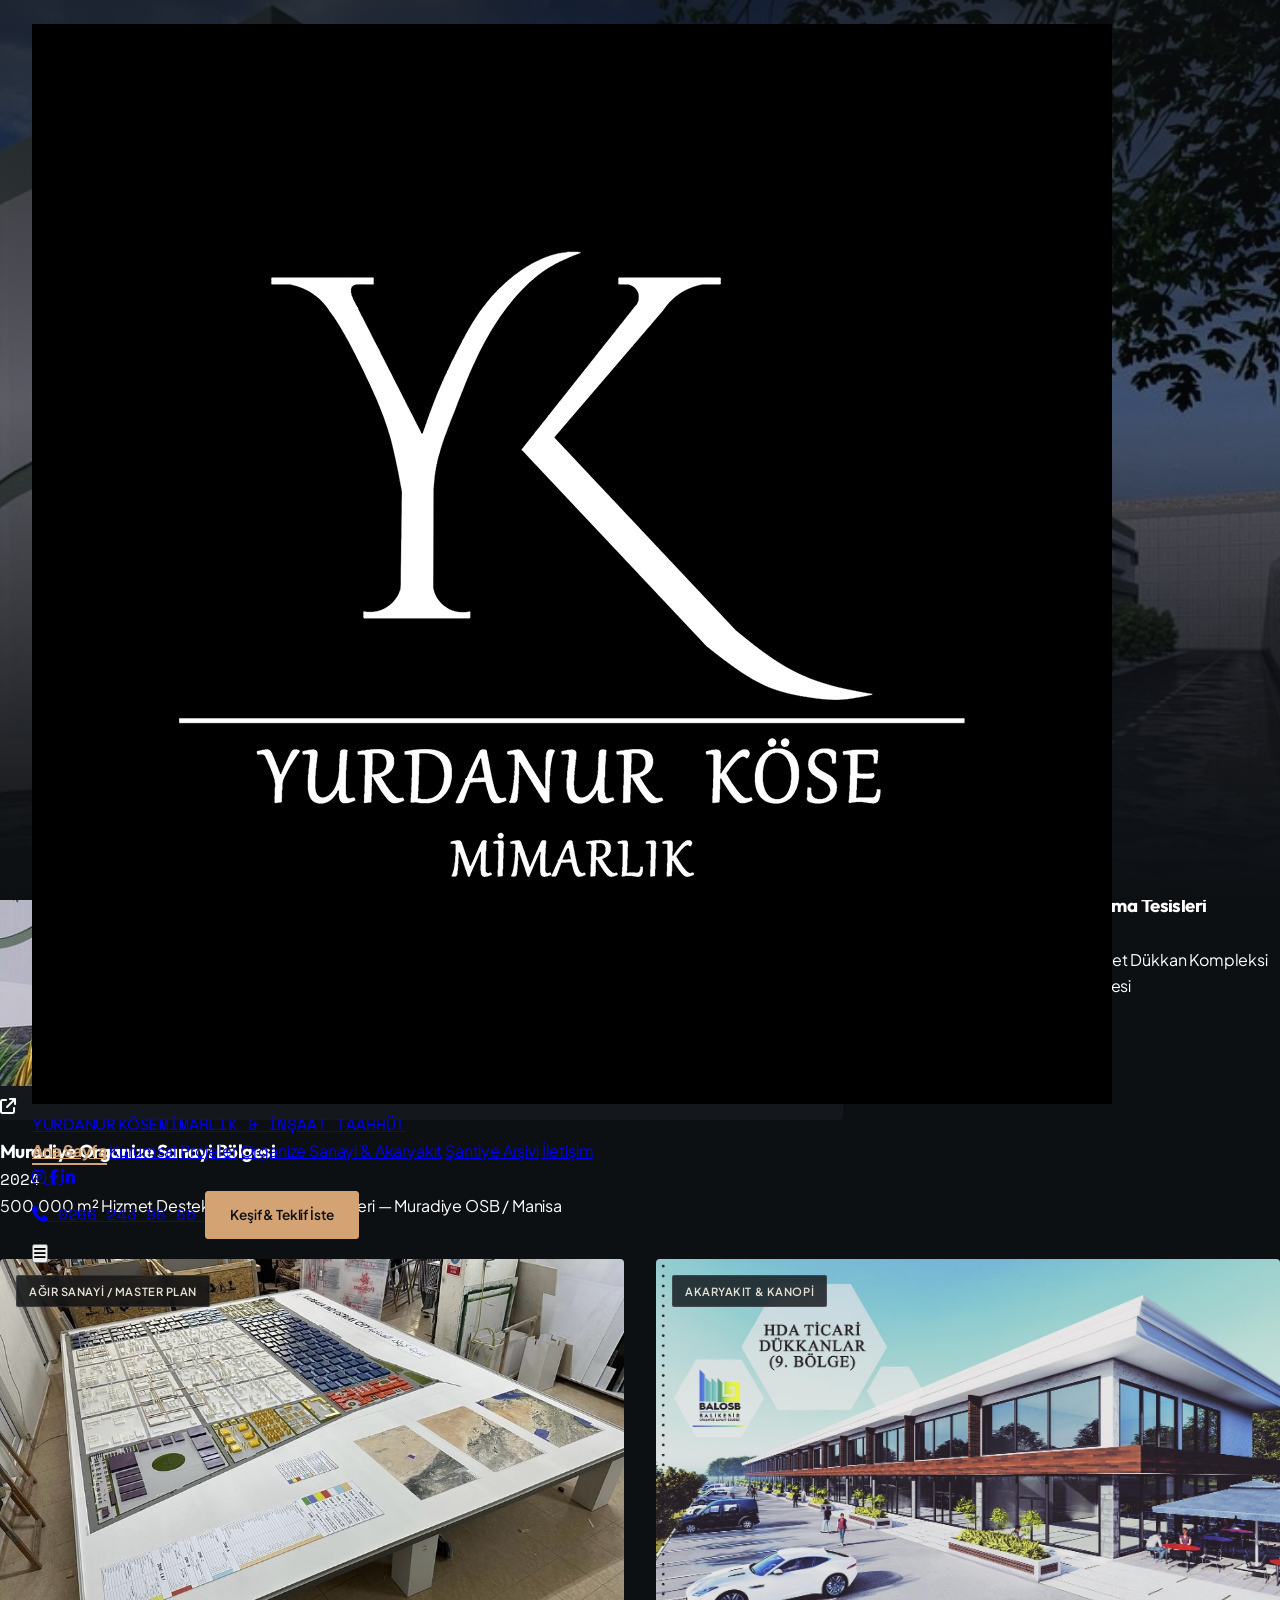
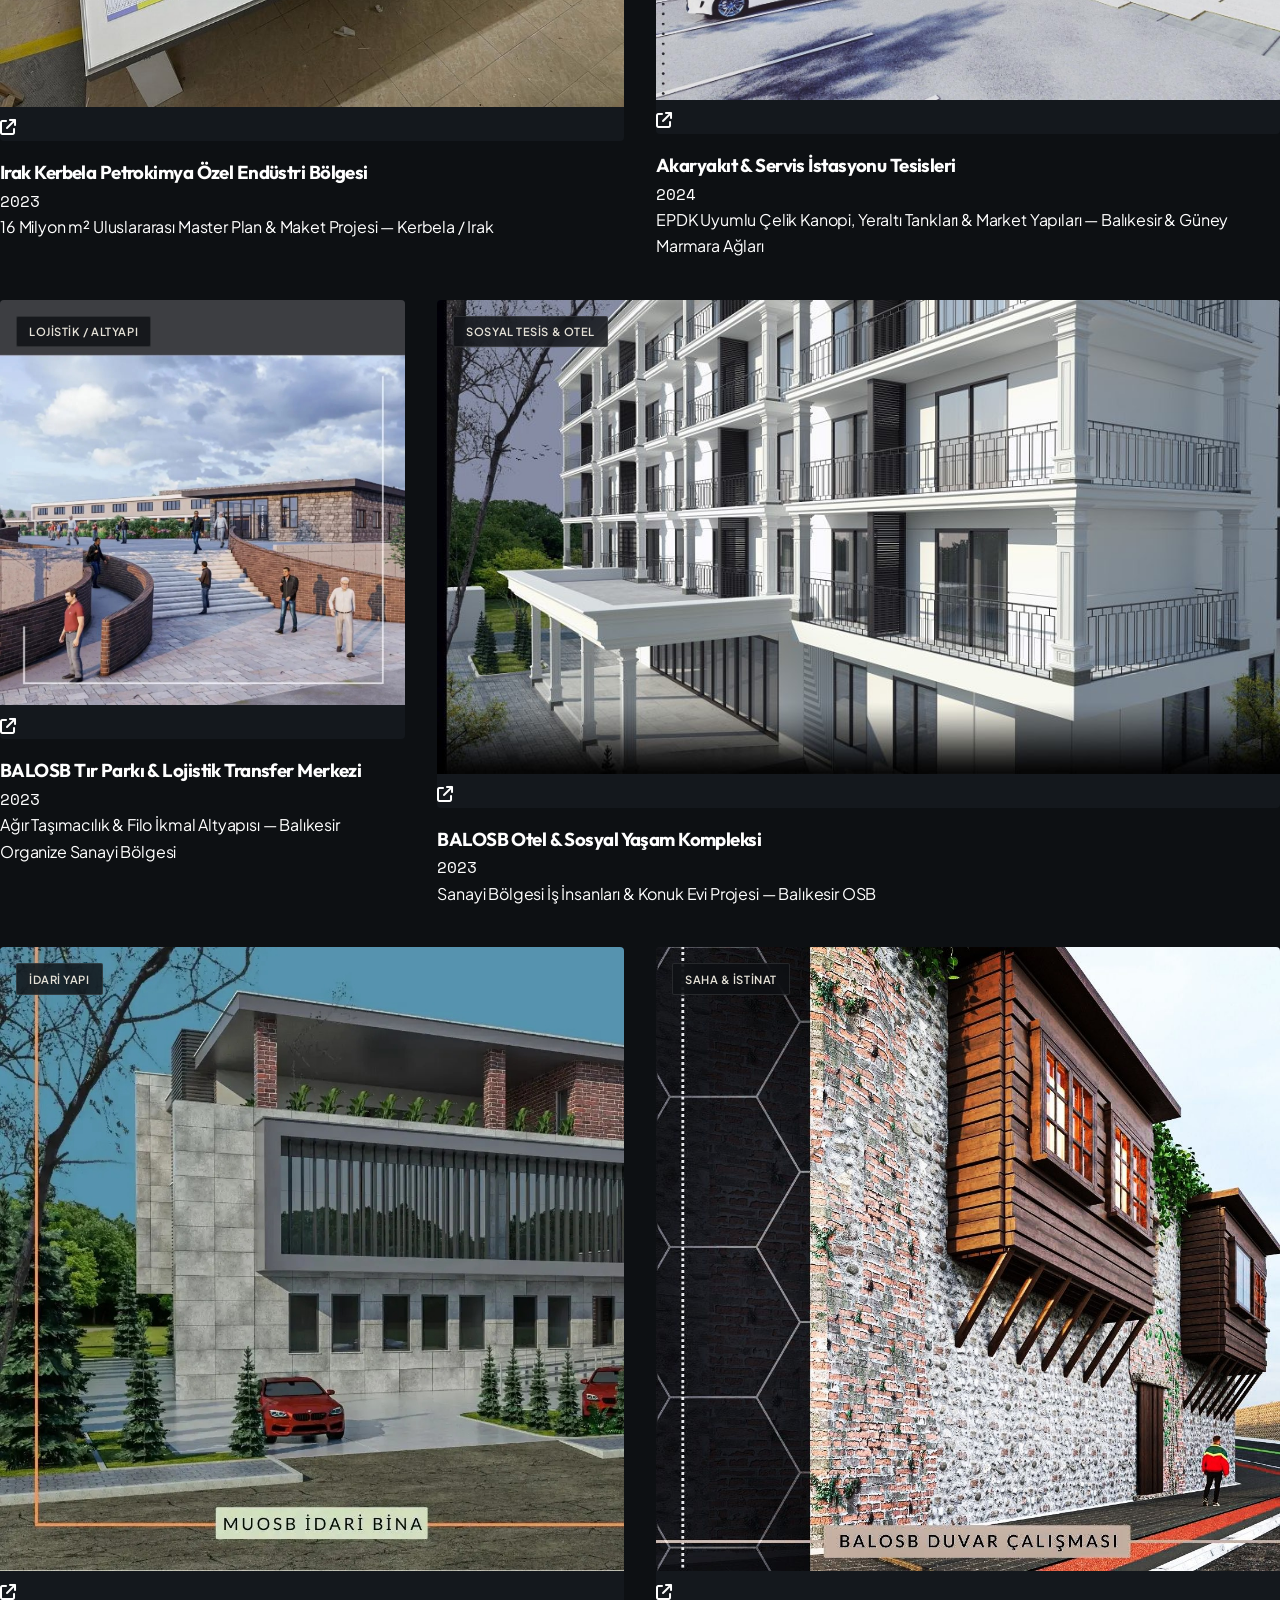
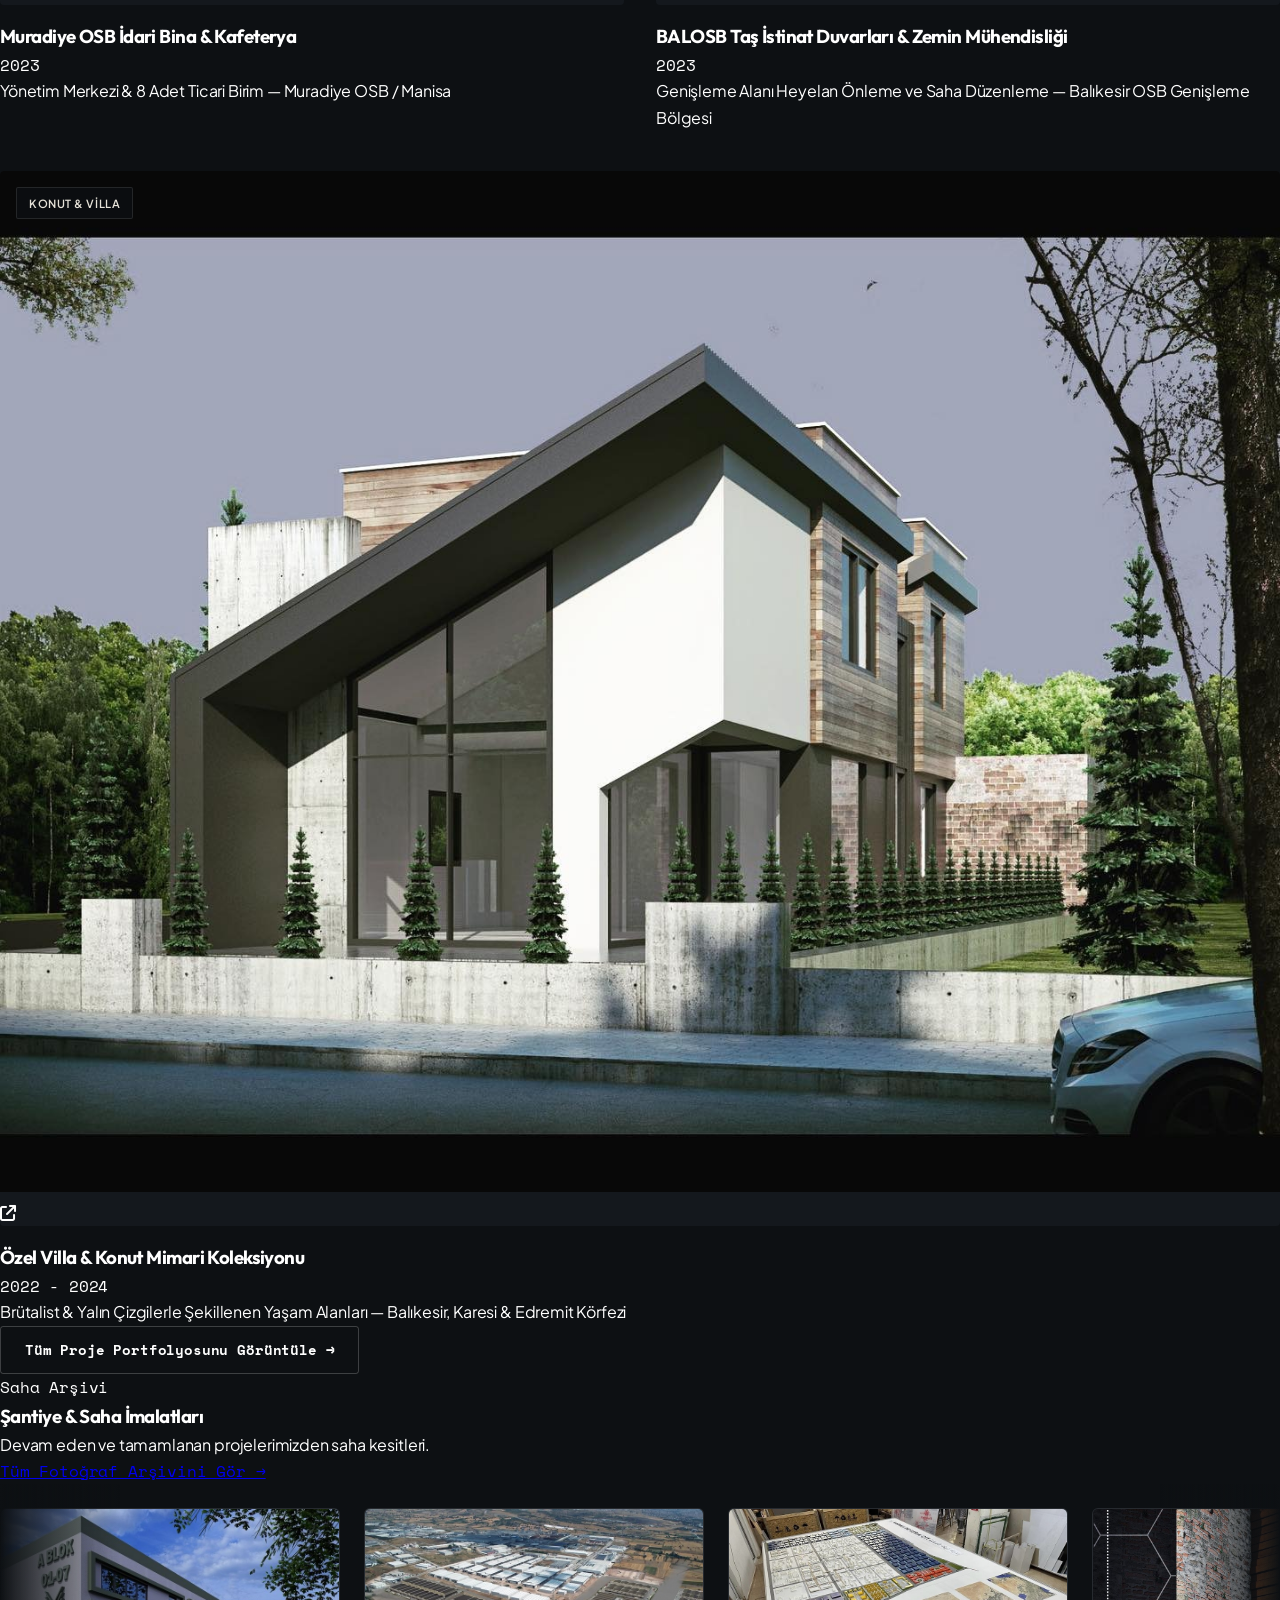
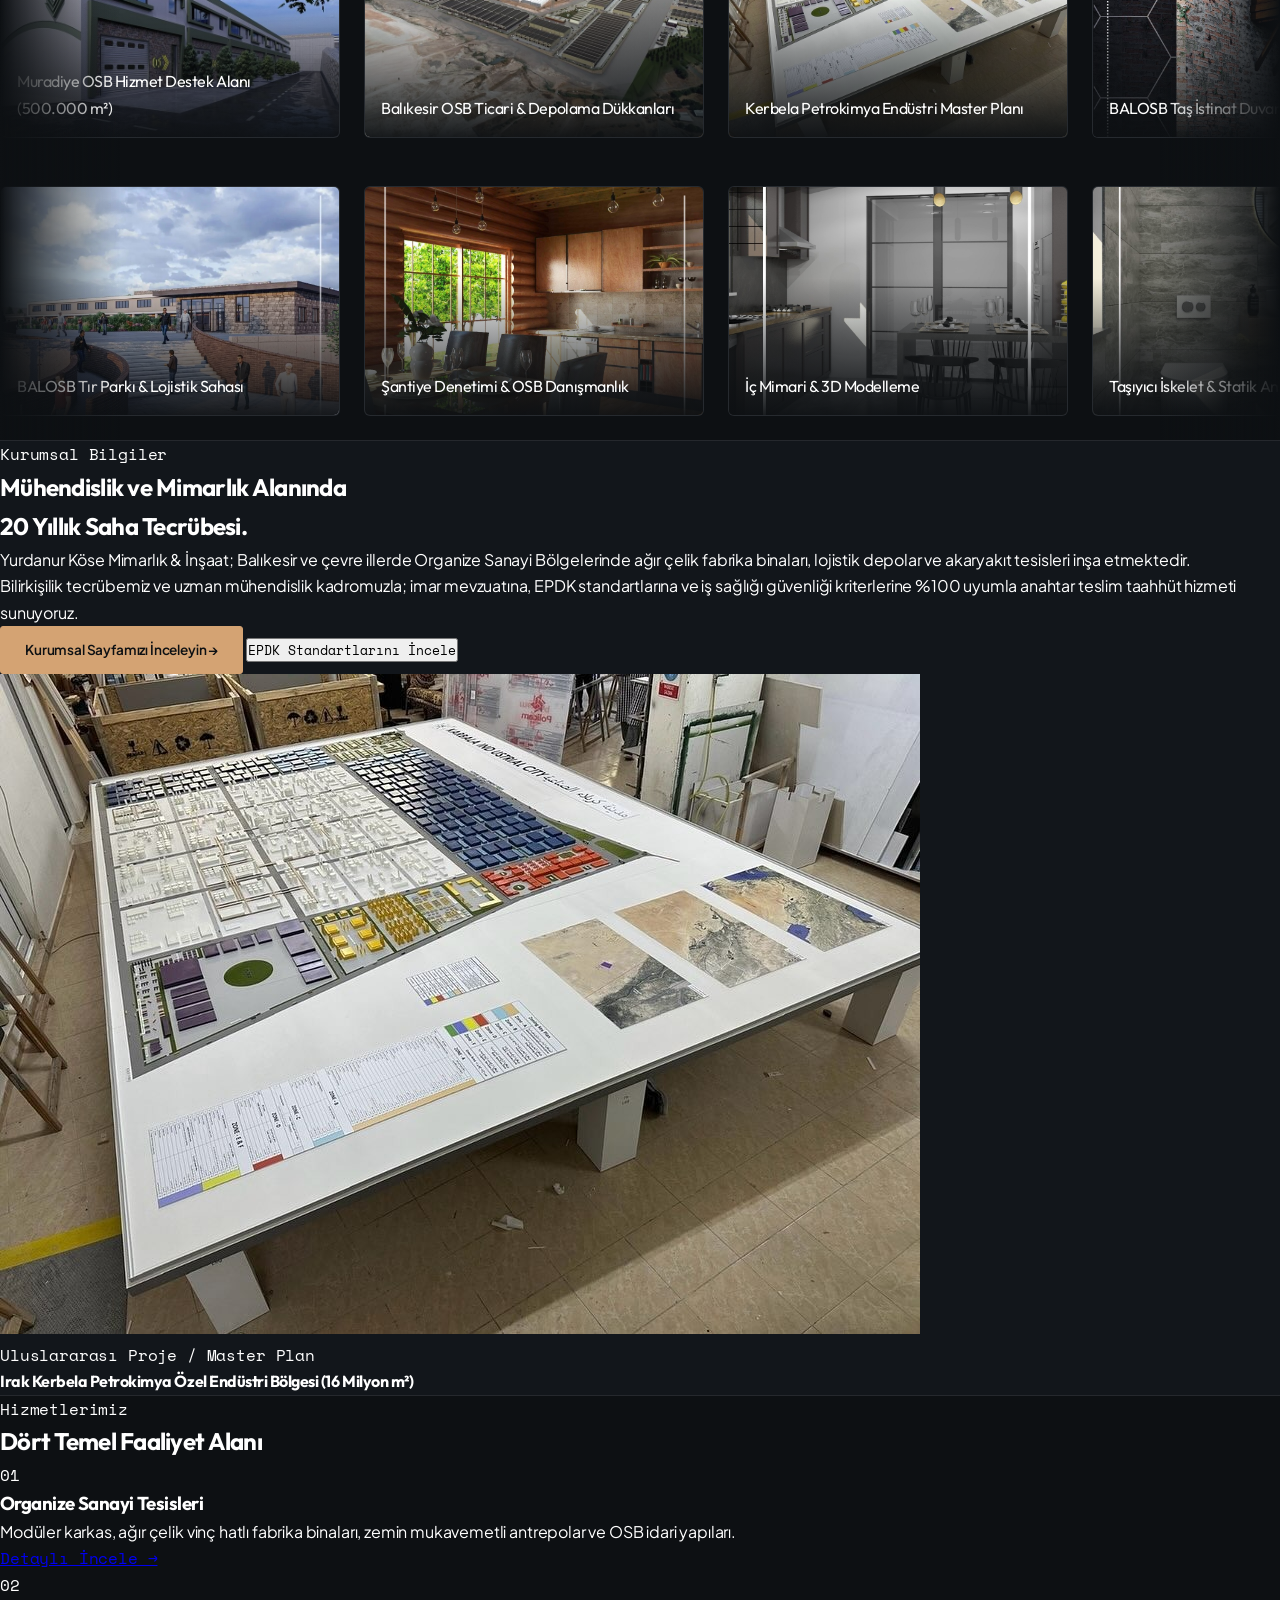
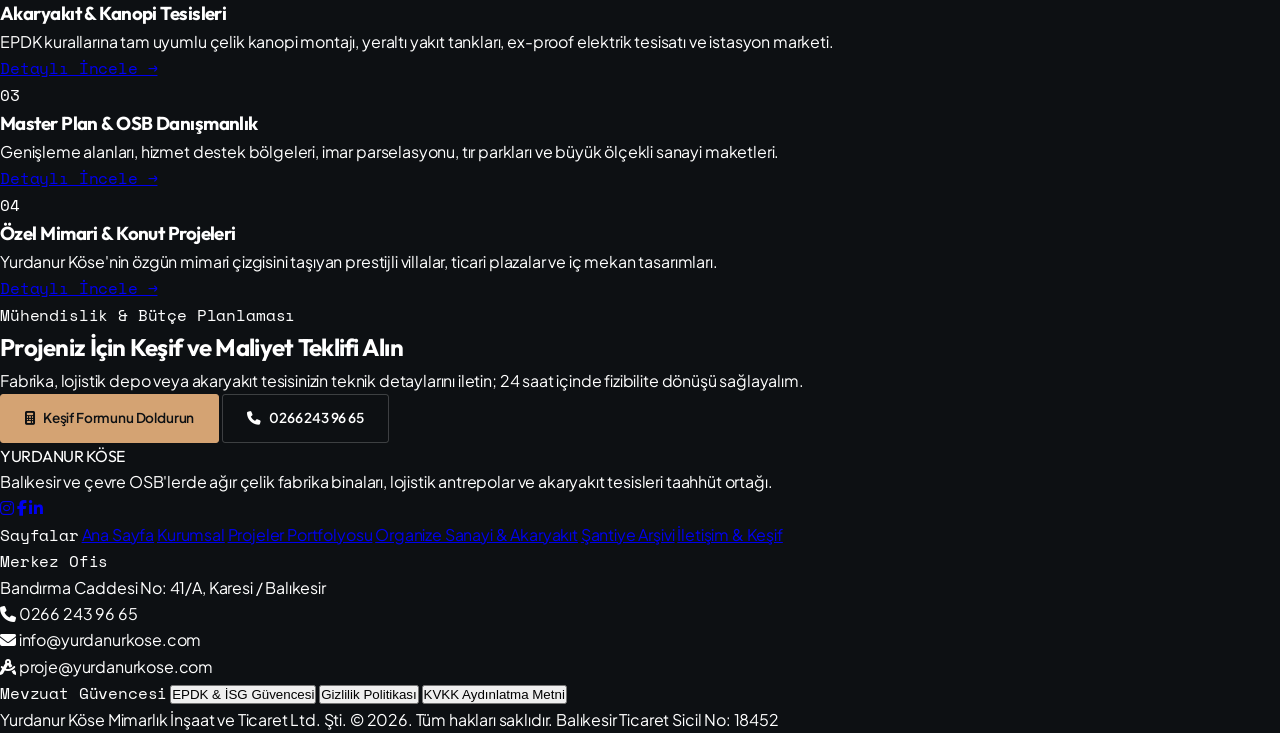
==== commit e34fd157: "feat: real Instagram YK logo integration in header, clean white proposal form styling and font fixes" ====
--- a/index.html
+++ b/index.html
@@ -70,8 +70,8 @@
   <header class="site-header flex items-center justify-between">
     <!-- Logo -->
     <a href="index.html" class="flex items-center gap-3 group">
-      <div class="w-10 h-10 rounded bg-[#D4A373] text-[#0D1013] font-heading font-extrabold text-lg flex items-center justify-center transition-transform group-hover:scale-105 shadow-md shadow-[#D4A373]/20">
-        YK
+      <div class="w-11 h-11 rounded-lg overflow-hidden bg-black border border-white/15 flex items-center justify-center transition-transform group-hover:scale-105 shadow-lg shadow-black/50 shrink-0">
+        <img src="assets/images/yk-logo-full.jpg" alt="Yurdanur Köse Mimarlık Logo" class="w-full h-full object-cover">
       </div>
       <div class="flex flex-col">
         <span class="font-heading font-bold text-white text-base tracking-tight leading-tight group-hover:text-[#D4A373] transition-colors">
@@ -594,22 +594,109 @@
   <div id="kvkk-modal" class="modal-backdrop">
     <div class="modal-panel max-w-4xl p-6 sm:p-10">
       <div class="flex justify-between items-center pb-5 border-b border-white/10">
-        <h3 class="text-xl font-heading font-bold text-white flex items-center gap-2">
-          <i class="fa-solid fa-file-shield text-emerald-400"></i>
-          <span>KVKK Aydınlatma Metni</span>
-        </h3>
-        <button onclick="closeKvkkModal()" class="w-8 h-8 rounded-full bg-white/10 hover:bg-white/20 text-white flex items-center justify-center">
+        <div>
+          <span class="text-xs font-mono text-[#D4A373] uppercase tracking-wider block">Yasal Bilgilendirme</span>
+          <h3 class="text-xl sm:text-2xl font-heading font-bold text-white flex items-center gap-2">
+            <i class="fa-solid fa-file-shield text-emerald-400"></i>
+            <span>6698 Sayılı KVKK Kapsamında Aydınlatma Metni</span>
+          </h3>
+        </div>
+        <button onclick="closeKvkkModal()" class="w-8 h-8 rounded-full bg-white/10 hover:bg-white/20 text-white flex items-center justify-center transition-colors">
           <i class="fa-solid fa-xmark text-sm"></i>
         </button>
       </div>
-      <div class="py-6 space-y-4 text-xs text-slate-300 leading-relaxed max-h-[65vh] overflow-y-auto">
-        <p>6698 sayılı Kanun uyarınca veri sorumlusu Yurdanur Köse Mimarlık İnşaat ve Ticaret Limited Şirketi'dir.</p>
-        <p>İletişim bilgileriniz mimari sözleşmelerin kurulması ve ifası hukuki sebebine dayalı olarak güvenle işlenir.</p>
-      </div>
-      <div class="pt-5 border-t border-white/10 text-right">
-        <button onclick="closeKvkkModal()" class="btn-minimal text-xs py-2 px-6 rounded">Kapat</button>
-      </div>
-    </div>
+
+      <div class="py-6 space-y-6 text-xs text-slate-300 leading-relaxed max-h-[65vh] overflow-y-auto pr-2">
+        
+        <div class="bg-white/[0.02] border border-white/10 rounded-lg p-5 space-y-3">
+          <h4 class="font-heading font-bold text-sm text-white">1. Veri Sorumlusunun Kimliği</h4>
+          <p>
+            6698 sayılı Kişisel Verilerin Korunması Kanunu (“KVKK”) uyarınca; Balıkesir Ticaret Sicil Müdürlüğü nezdinde 18452 sicil numarasıyla kayıtlı, Bandırma Caddesi No: 41/A Karesi / Balıkesir adresinde mukim <strong>Yurdanur Köse Mimarlık İnşaat ve Ticaret Limited Şirketi</strong> (“Şirket” veya “Veri Sorumlusu”) olarak, mimari tasarım, inşaat taahhüt, organize sanayi yapıları ve akaryakıt tesisleri mühendislik faaliyetlerimiz kapsamında kişisel verilerinizin güvenliğine ve gizliliğine azami hassasiyet göstermekteyiz.
+          </p>
+        </div>
+
+        <div class="bg-white/[0.02] border border-white/10 rounded-lg p-5 space-y-3">
+          <h4 class="font-heading font-bold text-sm text-white">2. İşlenen Kişisel Veri Kategorileri ve Türleri</h4>
+          <ul class="list-disc pl-5 space-y-1.5 text-slate-300">
+            <li><strong>Kimlik Verileri:</strong> Ad, soyad, T.C. kimlik numarası (sözleşme ve resmi ruhsat aşamalarında), imza ve unvan bilgileri.</li>
+            <li><strong>İletişim Verileri:</strong> Telefon numarası, kurumsal/bireysel e-posta adresi, tebligat adresi, WhatsApp yazışma kayıtları.</li>
+            <li><strong>Müşteri & Proje İşlem Verileri:</strong> Talep edilen yapı türü (OSB fabrika binası, akaryakıt istasyonu, lojistik depo vb.), arsa/parsel alanı (m²), ada/parsel numarası, imar durumu, keşif notları ve teknik şartname talepleri.</li>
+            <li><strong>Finansal & Fatura Verileri:</strong> Vergi dairesi, vergi kimlik numarası, banka hesap/IBAN bilgileri, hak ediş ve faturalandırma kayıtları.</li>
+            <li><strong>İşlem Güvenliği Verileri:</strong> Web sitesi ziyaretçi log kayıtları, IP adresleri, çerez (cookie) tercihleri.</li>
+            <li><strong>Fiziksel Mekân Güvenliği:</strong> Genel merkez ofisimizi ve taahhüdümüz altındaki şantiyeleri ziyaret eden kişilerin güvenlik kamerası (CCTV) görüntü kayıtları.</li>
+          </ul>
+        </div>
+
+        <div class="bg-white/[0.02] border border-white/10 rounded-lg p-5 space-y-3">
+          <h4 class="font-heading font-bold text-sm text-white">3. Kişisel Verilerin İşlenme Amaçları</h4>
+          <p>Kişisel verileriniz aşağıdaki amaçlarla Kanun’un 5. ve 6. maddelerine uygun olarak işlenmektedir:</p>
+          <ul class="list-disc pl-5 space-y-1.5 text-slate-300">
+            <li>Mimari proje çizimi, statik hesaplamalar, zemin etüdü ve resmi ruhsatlandırma süreçlerinin yürütülmesi,</li>
+            <li>Organize Sanayi Bölgesi (OSB) Bölge Müdürlükleri ve belediyeler nezdinde yapı ruhsatı ve yapı kullanma izin belgesi (iskân) başvurularının takibi,</li>
+            <li>EPDK Petrol Piyasası Lisans Yönetmeliği ve TSE 12820 standartları kapsamında akaryakıt istasyonu teknik uygunluk raporlarının tanzimi,</li>
+            <li>Keşif, metraj ve anahtar teslim taahhüt tekliflerinin hazırlanması ve tarafınıza sunulması,</li>
+            <li>6331 sayılı İş Sağlığı ve Güvenliği Kanunu uyarınca şantiye giriş-çıkış disiplininin ve can güvenliğinin temini,</li>
+            <li>6102 sayılı Türk Ticaret Kanunu, 213 sayılı Vergi Usul Kanunu ve ilgili mevzuat kapsamındaki yasal bildirim ve muhasebe yükümlülüklerinin yerine getirilmesi,</li>
+            <li>Müvekkil ve müşterilerimizle kurulan sözleşmesel ilişkilerin ifası ve operasyonel süreçlerin yönetimi.</li>
+          </ul>
+        </div>
+
+        <div class="bg-white/[0.02] border border-white/10 rounded-lg p-5 space-y-3">
+          <h4 class="font-heading font-bold text-sm text-white">4. Kişisel Verilerin Aktarıldığı Taraflar ve Aktarım Amaçları</h4>
+          <p>Toplanan kişisel verileriniz, Kanun’un 8. ve 9. maddelerinde belirtilen şartlara uygun olarak yalnızca meşru amaçlarla sınırlı olmak üzere;</p>
+          <ul class="list-disc pl-5 space-y-1.5 text-slate-300">
+            <li><strong>Resmi İdareler & Belediyeler:</strong> İlgili İl/İlçe Belediyeleri, BALOSB ve Muradiye OSB Bölge Müdürlükleri, Çevre Şehircilik ve İklim Değişikliği İl Müdürlükleri, Yapı Denetim Kuruluşları ve LİHKAB bürolarına,</li>
+            <li><strong>EPDK & Düzenleyici Kurumlar:</strong> Akaryakıt tesisleri projelerinde Enerji Piyasası Düzenleme Kurumu (EPDK), Türk Standardları Enstitüsü (TSE) ve ana dağıtıcı kuruluşlara,</li>
+            <li><strong>Yargı & Denetim Organları:</strong> Yetkili adli/idari makamlar, bilirkişilik kurulları, noterler ve icra dairelerine,</li>
+            <li><strong>Profesyonel Hizmet Ortakları:</strong> Mali müşavirler, hukuk danışmanları, bankalar ve bilgi teknolojileri altyapı sağlayıcılarımıza aktarılabilmektedir.</li>
+          </ul>
+        </div>
+
+        <div class="bg-white/[0.02] border border-white/10 rounded-lg p-5 space-y-3">
+          <h4 class="font-heading font-bold text-sm text-white">5. Kişisel Veri Toplama Yöntemi ve Hukuki Sebepleri</h4>
+          <p>
+            Kişisel verileriniz; web sitemiz üzerindeki teklif formları, WhatsApp iletişim hattı, e-posta, telefon, şantiye tespit tutanakları ve fiziki evraklar aracılığıyla elektronik ve fiziki ortamda toplanmaktadır.
+          </p>
+          <p>Bu süreçler KVKK Madde 5/2 uyarınca:</p>
+          <ul class="list-disc pl-5 space-y-1.5 text-slate-300">
+            <li><em>a) Bir sözleşmenin kurulması veya ifasıyla doğrudan doğruya ilgili olması,</em></li>
+            <li><em>ç) Veri sorumlusunun hukuki yükümlülüğünü yerine getirebilmesi için zorunlu olması,</em></li>
+            <li><em>e) Bir hakkın tesisi, kullanılması veya korunması için veri işlemenin zorunlu olması,</em></li>
+            <li><em>f) İlgili kişinin temel hak ve özgürlüklerine zarar vermemek kaydıyla, veri sorumlusunun meşru menfaatleri için veri işlenmesinin zorunlu olması</em> hukuki sebeplerine dayalı olarak yürütülmektedir.</li>
+          </ul>
+        </div>
+
+        <div class="bg-white/[0.02] border border-white/10 rounded-lg p-5 space-y-3">
+          <h4 class="font-heading font-bold text-sm text-white">6. Kişisel Verilerin Saklanma Süresi</h4>
+          <p>
+            Kişisel verileriniz; Türk Ticaret Kanunu, Vergi Usul Kanunu ve Borçlar Kanunu'ndaki zamanaşımı ve saklama süreleri (genel olarak 10 yıl, mimari ayıba karşı sorumluluk süreleri vb.) boyunca güvenli fiziksel ve dijital arşivlerde saklanır. Sürenin dolması veya işleme amacının ortadan kalkması durumunda ilk periyodik imha döneminde güvenle silinir, yok edilir veya anonim hale getirilir.
+          </p>
+        </div>
+
+        <div class="bg-white/[0.02] border border-white/10 rounded-lg p-5 space-y-3">
+          <h4 class="font-heading font-bold text-sm text-white">7. İlgili Kişinin (Veri Sahibinin) Kanun’un 11. Maddesinde Sayılan Hakları</h4>
+          <p>Kanun’un 11. maddesi uyarınca veri sahipleri olarak aşağıdaki haklara sahipsiniz:</p>
+          <ul class="list-disc pl-5 space-y-1.5 text-slate-300">
+            <li>Kişisel verilerinizin işlenip işlenmediğini öğrenme,</li>
+            <li>Kişisel verileriniz işlenmişse buna ilişkin bilgi talep etme,</li>
+            <li>İşlenme amacını ve amacına uygun kullanılıp kullanılmadığını öğrenme,</li>
+            <li>Yurt içinde veya yurt dışında kişisel verilerin aktarıldığı üçüncü kişileri bilme,</li>
+            <li>Kişisel verilerin eksik veya yanlış işlenmiş olması hâlinde bunların düzeltilmesini isteme,</li>
+            <li>KVKK 7. maddesi uyarınca kişisel verilerin silinmesini veya yok edilmesini isteme,</li>
+            <li>Düzeltme, silme ve yok edilme işlemlerinin aktarılan 3. kişilere bildirilmesini isteme,</li>
+            <li>Münhasıran otomatik sistemler vasıtasıyla analiz edilmesi suretiyle aleyhinize bir sonucun ortaya çıkmasına itiraz etme,</li>
+            <li>Kanuna aykırı işleme sebebiyle zarara uğramanız hâlinde zararın giderilmesini talep etme.</li>
+          </ul>
+        </div>
+
+        <div class="bg-white/[0.02] border border-white/10 rounded-lg p-5 space-y-3">
+          <h4 class="font-heading font-bold text-sm text-white">8. Başvuru Usulü ve İletişim</h4>
+          <p>
+            Haklarınıza ilişkin taleplerinizi "Veri Sorumlusuna Başvuru Usul ve Esasları Hakkında Tebliğ" uyarınca; ıslak imzalı dilekçenizle <em>Bandırma Caddesi No: 41/A, Karesi / Balıkesir</em> adresimize bizzat veya noter aracılığıyla elden iletebilir; yahut güvenli elektronik imza/mobil imza kullanarak şirketimizin kurumsal e-posta adresi olan <strong>info@yurdanurkose.com</strong> adresine gönderebilirsiniz. Talepleriniz en geç 30 (otuz) gün içinde ücretsiz olarak sonuçlandırılacaktır.
+          </p>
+        </div>
+
+      </div>
   </div>
 
   <!-- Scripts -->
--- a/assets/css/style.css
+++ b/assets/css/style.css
@@ -433,3 +433,43 @@
   height: 2px;
   background: var(--accent-gold);
 }
+
+/* White Clean Architectural Proposal Card */
+.form-clean-card {
+  background: #FFFFFF !important;
+  border-radius: 16px;
+  padding: 3rem 2.5rem;
+  box-shadow: 0 25px 60px -15px rgba(0, 0, 0, 0.6), 0 0 0 1px rgba(255, 255, 255, 0.1);
+  color: #0F172A;
+}
+
+@media (max-width: 640px) {
+  .form-clean-card {
+    padding: 1.75rem 1.25rem;
+  }
+}
+
+.radio-chip {
+  background: #F8FAFC !important;
+  border: 1.5px solid #E2E8F0 !important;
+  color: #1E293B !important;
+  border-radius: 8px;
+  transition: all 0.2s cubic-bezier(0.16, 1, 0.3, 1);
+}
+
+.radio-chip:hover {
+  border-color: #D4A373 !important;
+  background: #FFFDF9 !important;
+}
+
+.radio-chip:has(input:checked) {
+  border-color: #D4A373 !important;
+  background: #FBF6EF !important;
+  box-shadow: 0 2px 10px rgba(212, 163, 115, 0.25);
+}
+
+.radio-chip input[type="radio"] {
+  accent-color: #D4A373;
+  width: 1rem;
+  height: 1rem;
+}
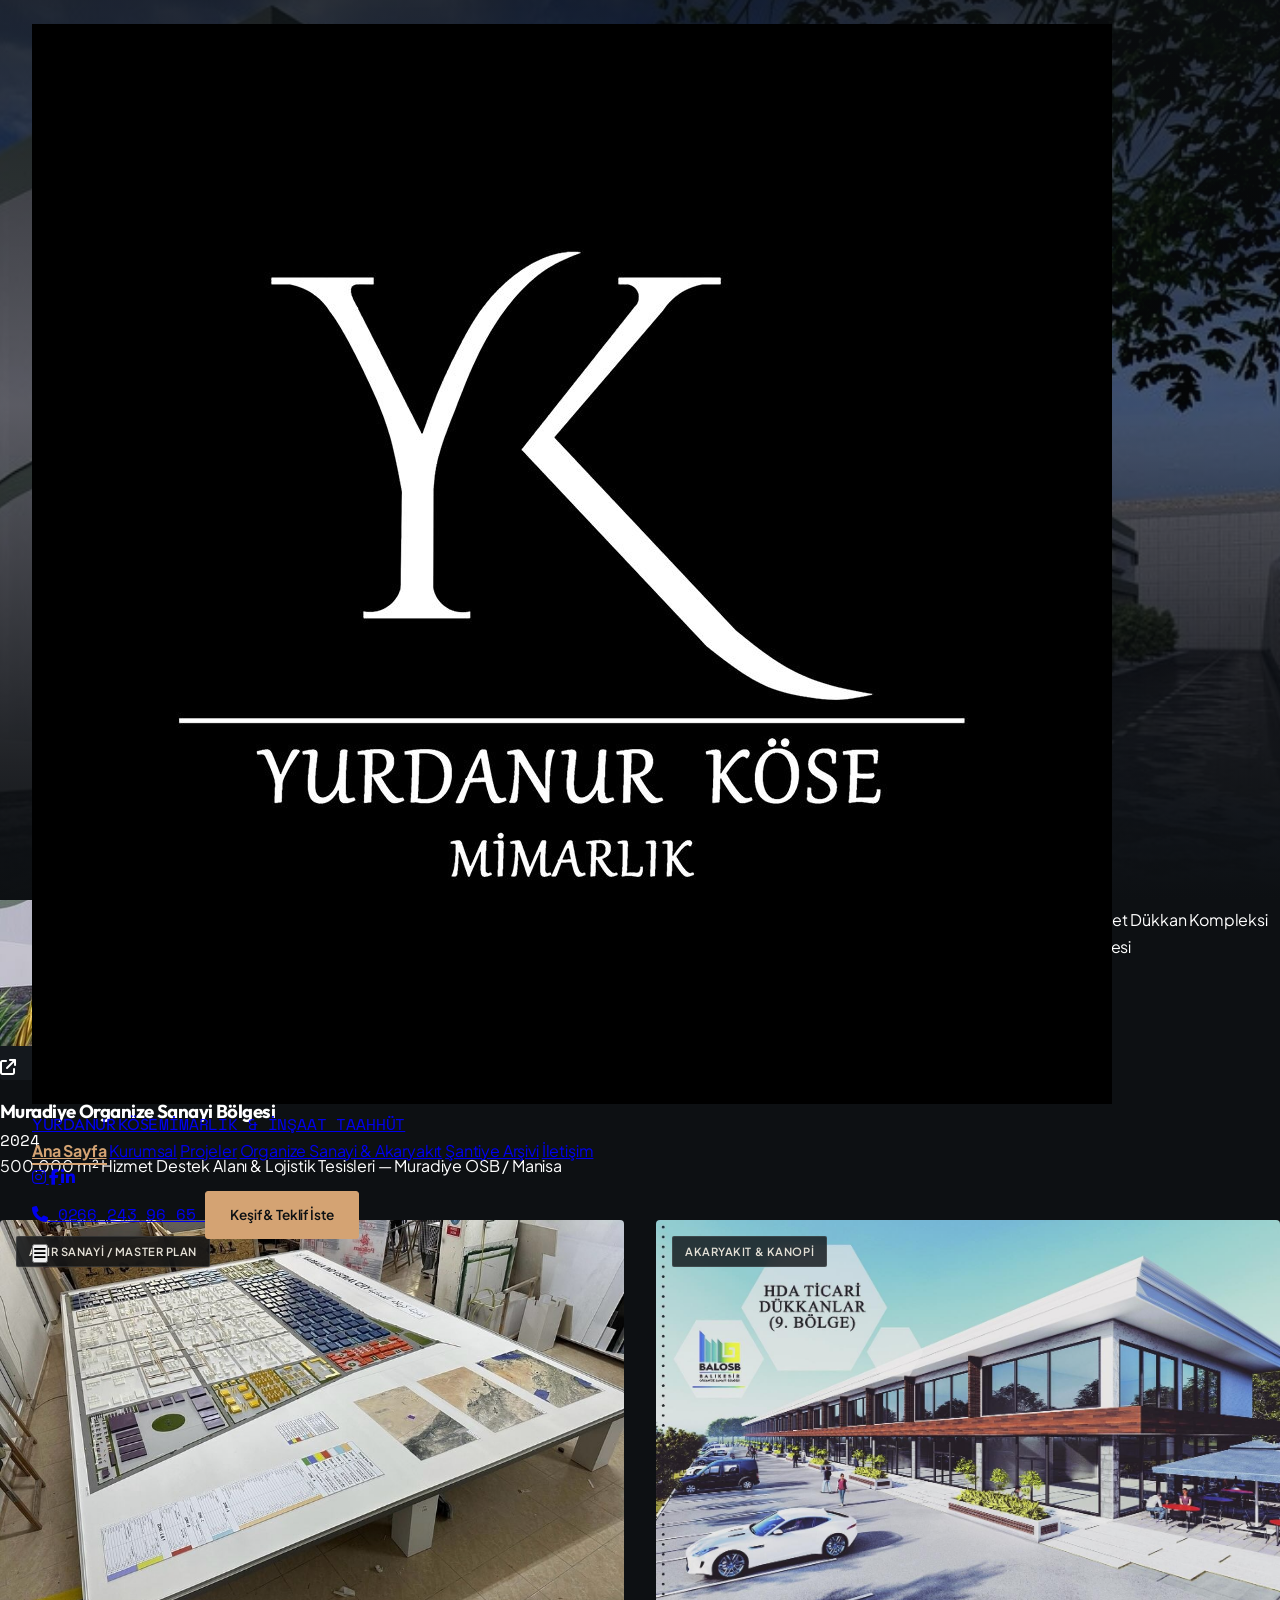
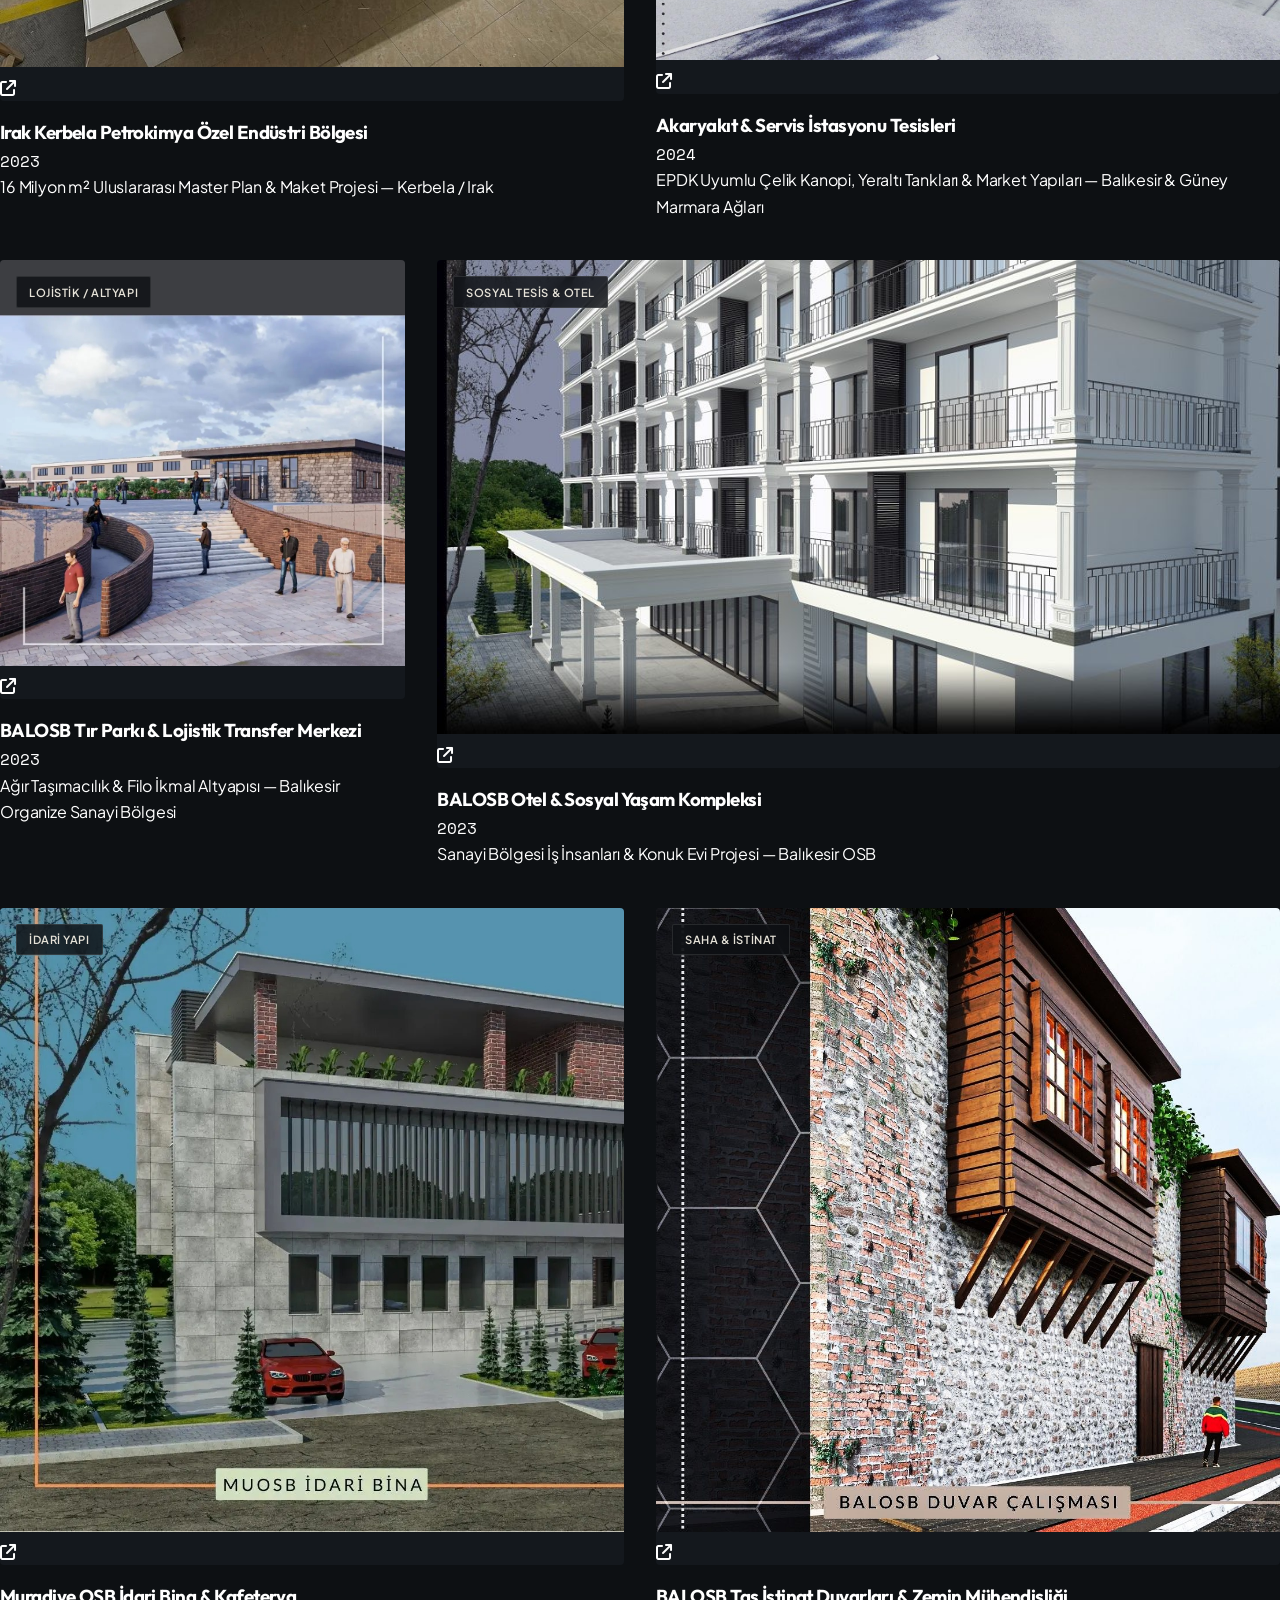
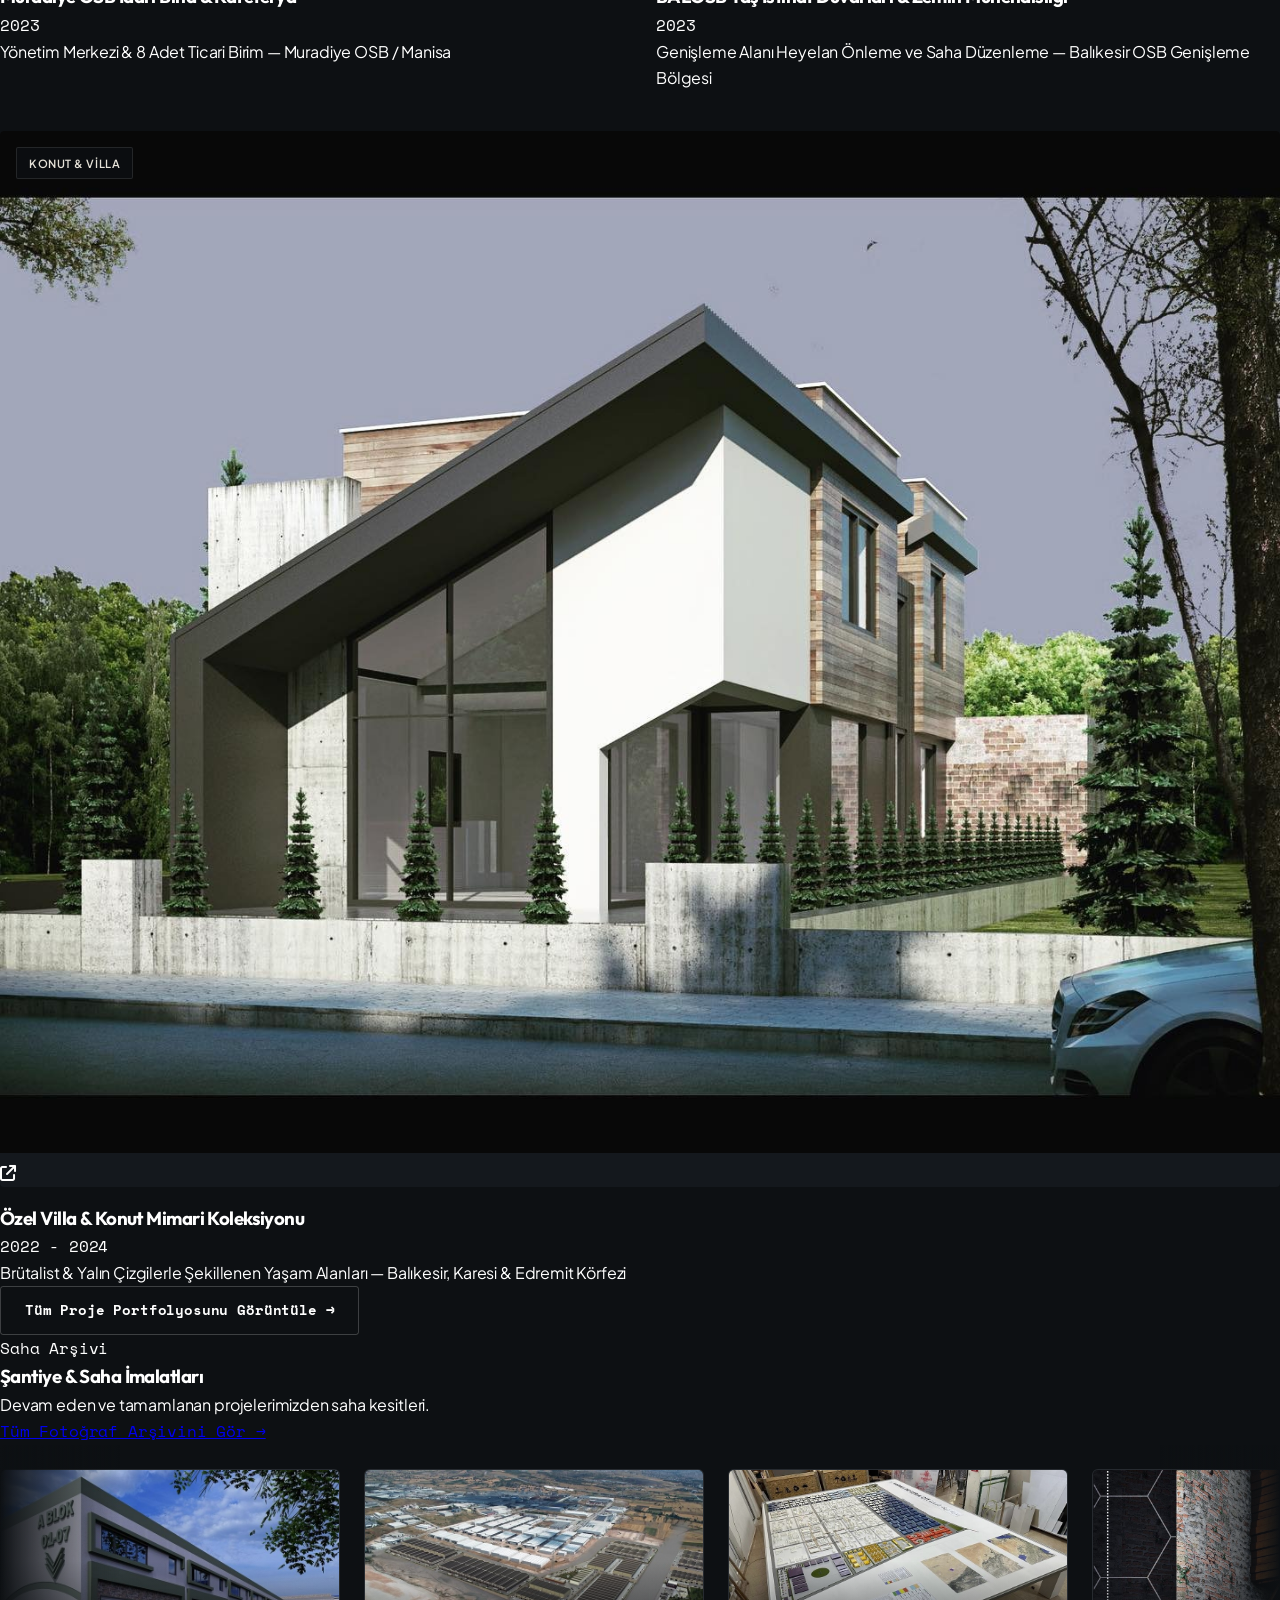
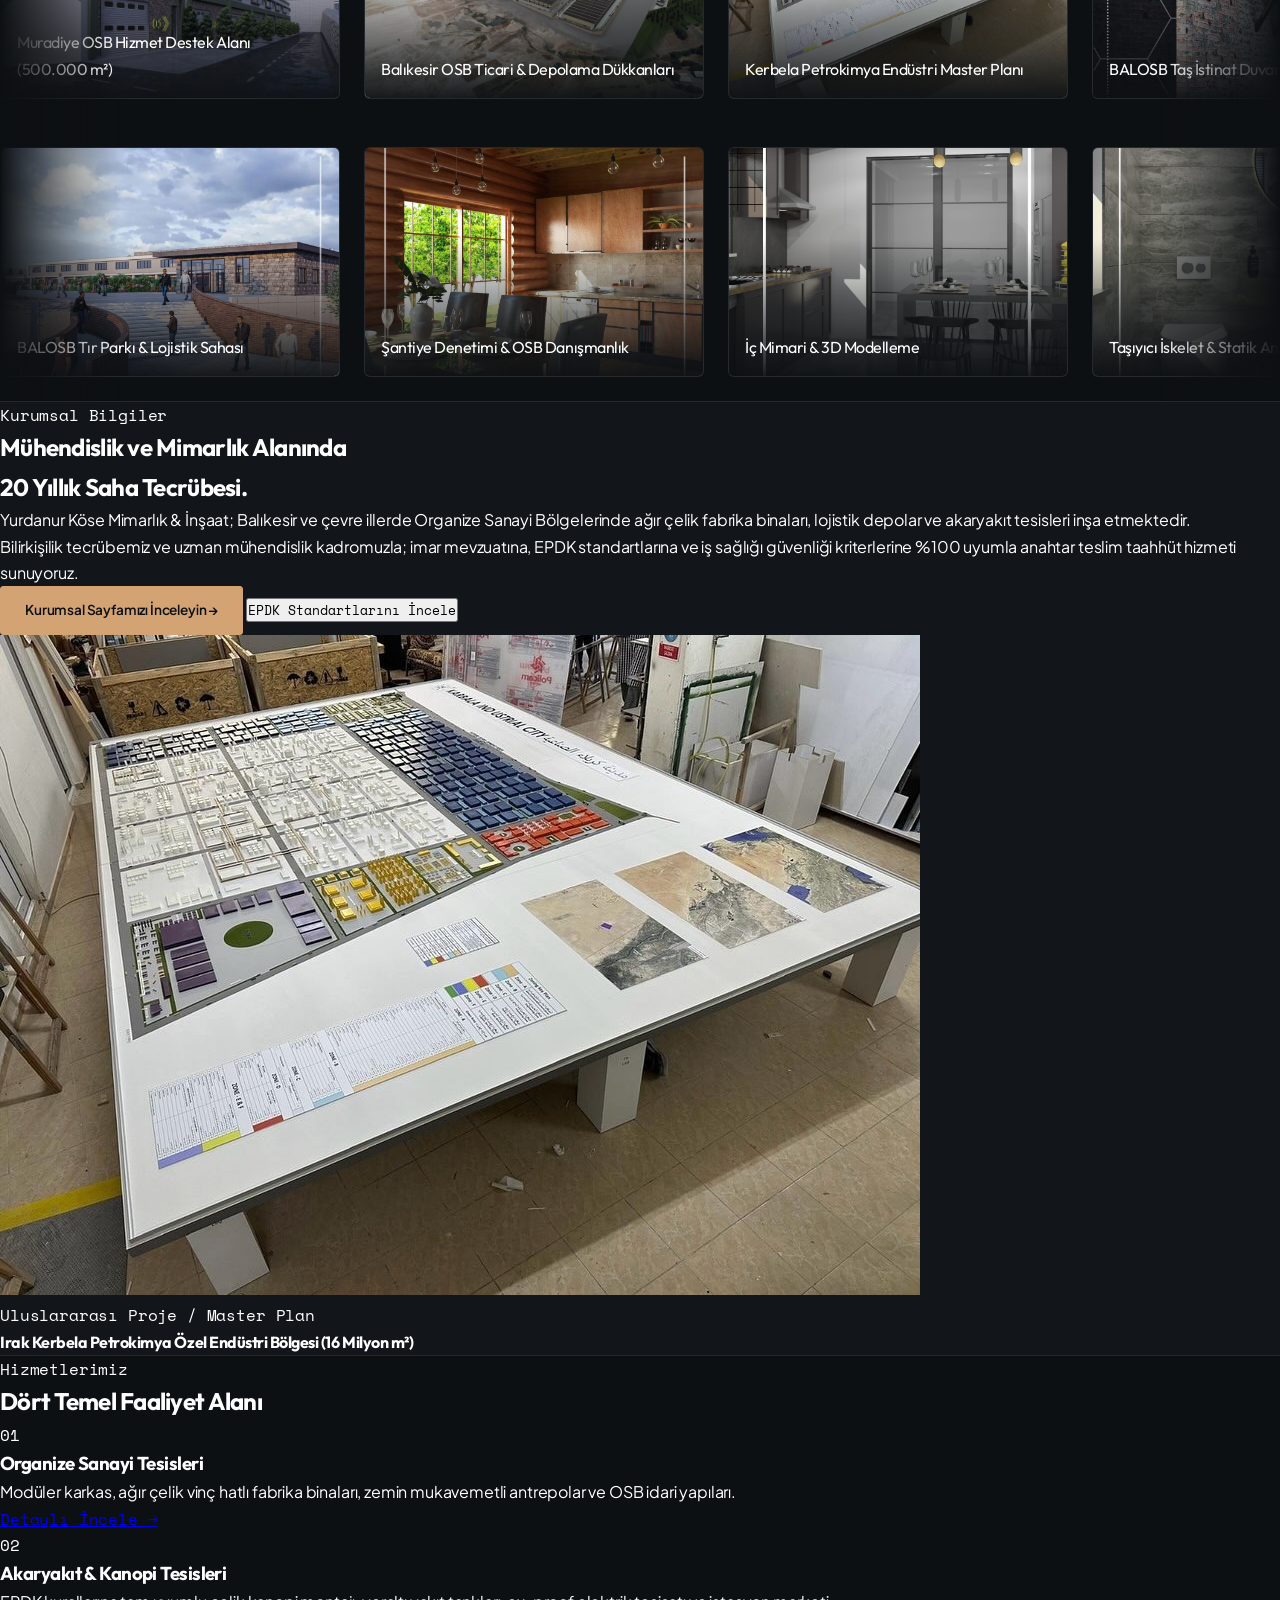
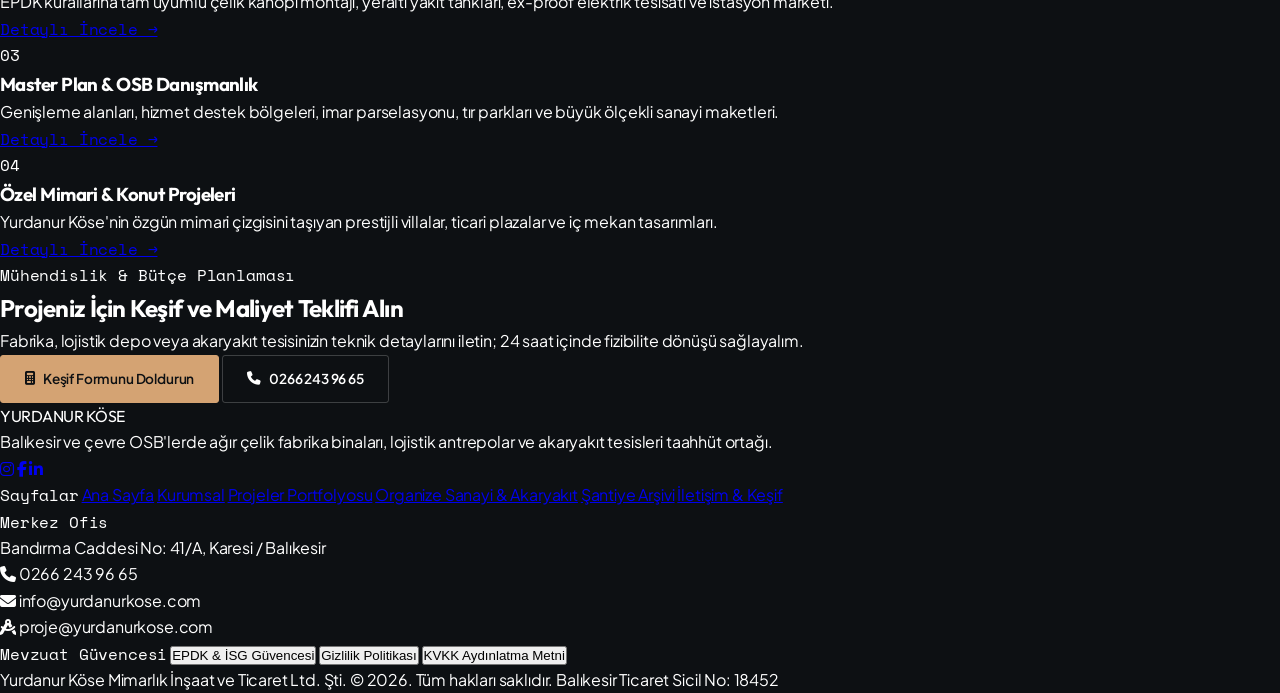
==== commit c6940177: "style: make 'Sanayi Yapıları ve Akaryakıt Tesisleri' single line and shift hero group further up" ====
--- a/index.html
+++ b/index.html
@@ -153,7 +153,7 @@
   <!-- ========================================================================= -->
   <!-- 2. HERO SECTION - BÜYÜK GÖRSEL VİTRİN & 3D MİMARİ TEL KAFES -->
   <!-- ========================================================================= -->
-  <section class="relative min-h-screen flex items-end pb-16 sm:pb-24 pt-32 overflow-hidden">
+  <section class="relative min-h-screen flex flex-col justify-start pt-20 sm:pt-24 lg:pt-28 pb-16 overflow-hidden">
     
     <div class="hero-image-wrap">
       <img src="assets/images/real_projects/yk-01.jpg" alt="Muradiye Organize Sanayi Bölgesi Projesi">
@@ -165,33 +165,33 @@
       <canvas id="hero-3d-canvas"></canvas>
     </div>
 
-    <div class="relative z-10 max-w-7xl mx-auto px-6 sm:px-10 w-full">
-      <div class="max-w-3xl space-y-6">
+    <div class="relative z-10 max-w-6xl mx-auto px-6 sm:px-10 w-full text-center flex flex-col items-center">
+      <div class="max-w-5xl space-y-3.5">
         
-        <div class="inline-flex items-center gap-3 px-3.5 py-1.5 rounded bg-black/60 border border-white/10 backdrop-blur-md">
+        <div class="inline-flex items-center gap-2.5 px-4 py-1 rounded-full bg-black/60 border border-white/10 backdrop-blur-md mx-auto">
           <span class="w-2 h-2 rounded-full bg-[#D4A373] animate-pulse"></span>
-          <span class="font-mono text-xs text-[#E6E2D8] uppercase tracking-wider">
+          <span class="font-mono text-[11px] sm:text-xs text-[#E6E2D8] uppercase tracking-wider">
             MİMARLIK & İNŞAAT TAAHHÜT • BALIKESİR
           </span>
         </div>
 
-        <h1 class="text-3xl sm:text-5xl lg:text-6xl font-heading font-extrabold text-white tracking-tight leading-[1.14]">
-          Sanayi Yapıları ve Akaryakıt Tesisleri <br>
-          <span class="text-transparent bg-clip-text bg-gradient-to-r from-white via-[#E6E2D8] to-[#D4A373]">
+        <h1 class="text-2xl sm:text-3xl md:text-4xl lg:text-[44px] xl:text-[52px] font-heading font-extrabold text-white tracking-tight leading-[1.2] max-w-5xl mx-auto">
+          <span class="block md:whitespace-nowrap">Sanayi Yapıları ve Akaryakıt Tesisleri</span>
+          <span class="text-transparent bg-clip-text bg-gradient-to-r from-white via-[#E6E2D8] to-[#D4A373] block md:whitespace-nowrap mt-1">
             Mimari & Mühendislik Taahhüdü
           </span>
         </h1>
 
-        <p class="text-base sm:text-lg text-slate-300 font-normal leading-relaxed max-w-2xl">
+        <p class="text-xs sm:text-sm lg:text-base text-slate-300 font-normal leading-relaxed max-w-2xl mx-auto">
           Balıkesir ve çevre Organize Sanayi Bölgelerinde anahtar teslim ağır çelik fabrika binaları, lojistik depolar ve EPDK standartlarında akaryakıt istasyonları inşası.
         </p>
 
-        <div class="flex flex-wrap items-center gap-4 pt-3">
-          <a href="projeler.html" class="btn-gold py-3 px-8 rounded font-semibold text-sm">
+        <div class="flex flex-wrap items-center justify-center gap-3.5 pt-1">
+          <a href="projeler.html" class="btn-gold py-2.5 px-7 rounded font-semibold text-xs sm:text-sm shadow-xl">
             <span>Tüm Projeleri İnceleyin</span>
             <i class="fa-solid fa-arrow-right text-xs ml-1"></i>
           </a>
-          <a href="iletisim.html" class="btn-minimal py-3 px-8 rounded font-semibold text-sm">
+          <a href="iletisim.html" class="btn-minimal py-2.5 px-7 rounded font-semibold text-xs sm:text-sm">
             <i class="fa-solid fa-calculator text-[#D4A373]"></i>
             <span>Keşif & Teklif İste</span>
           </a>
